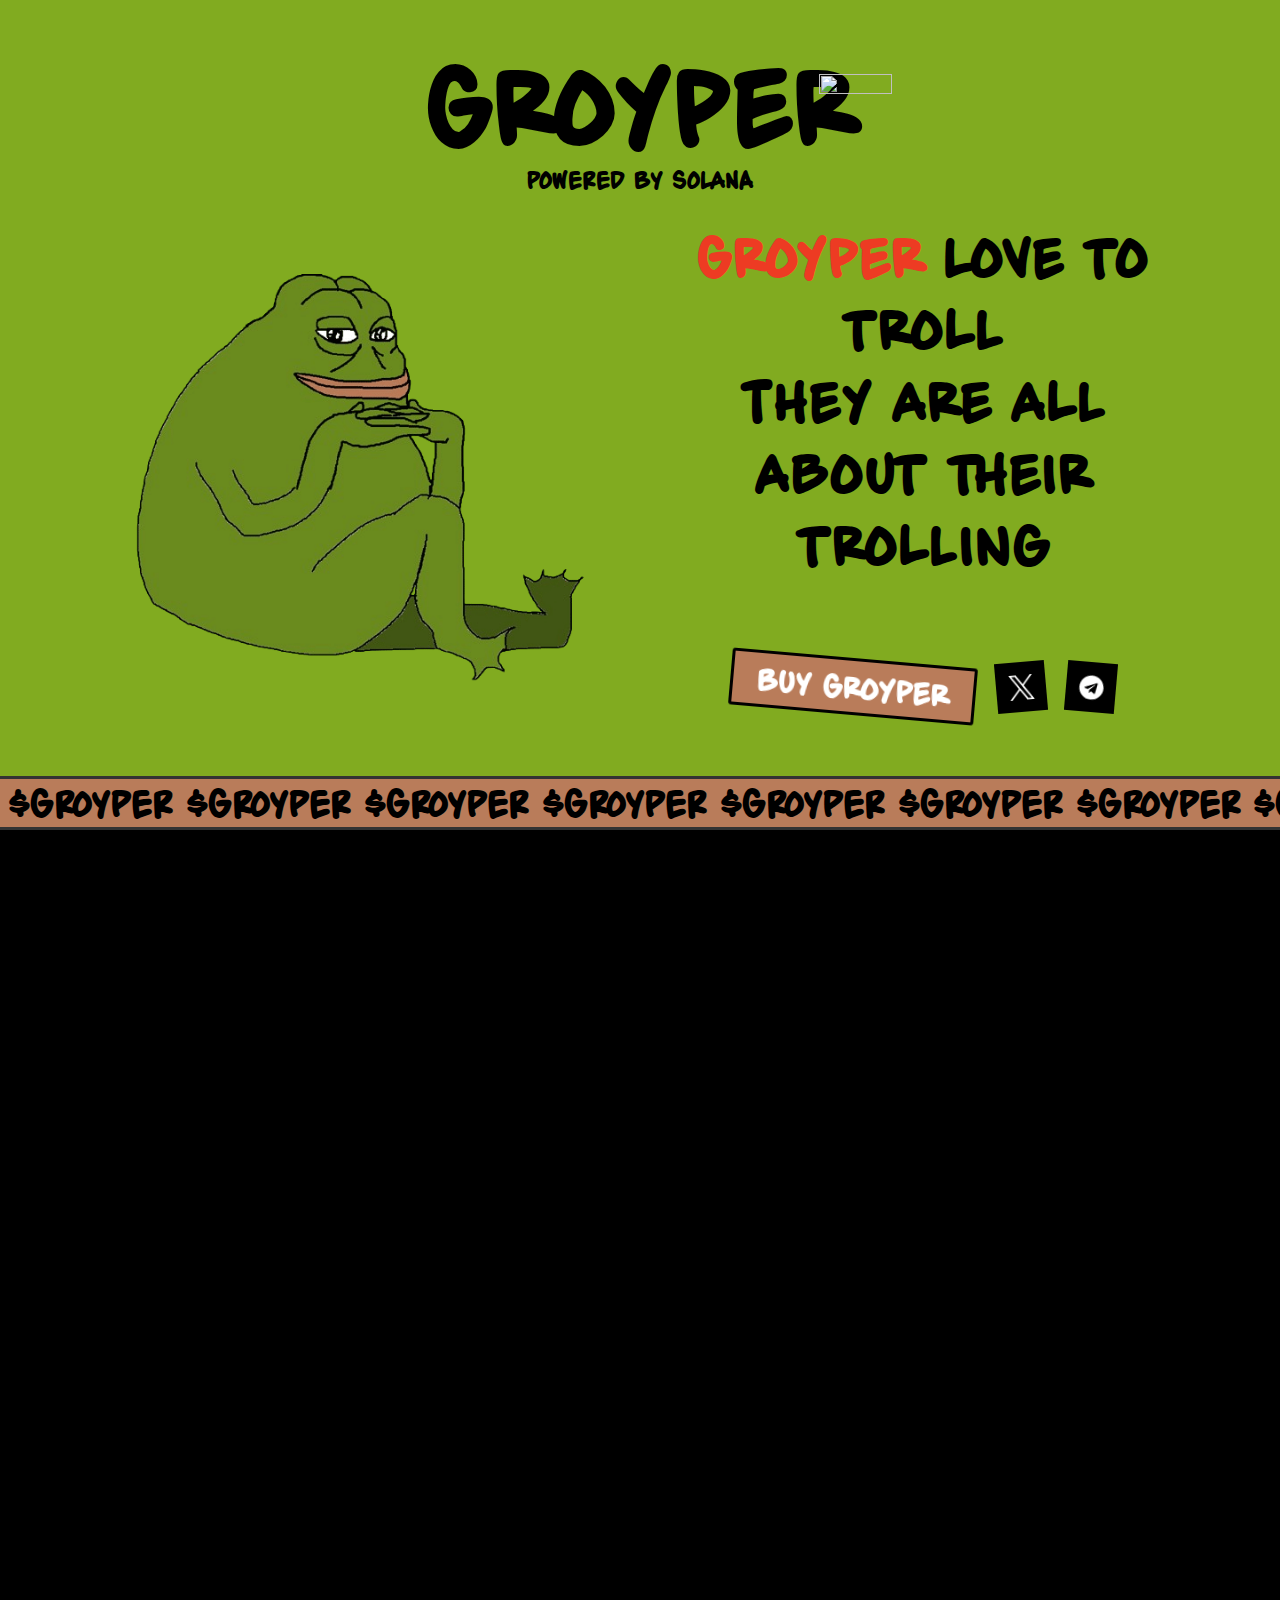
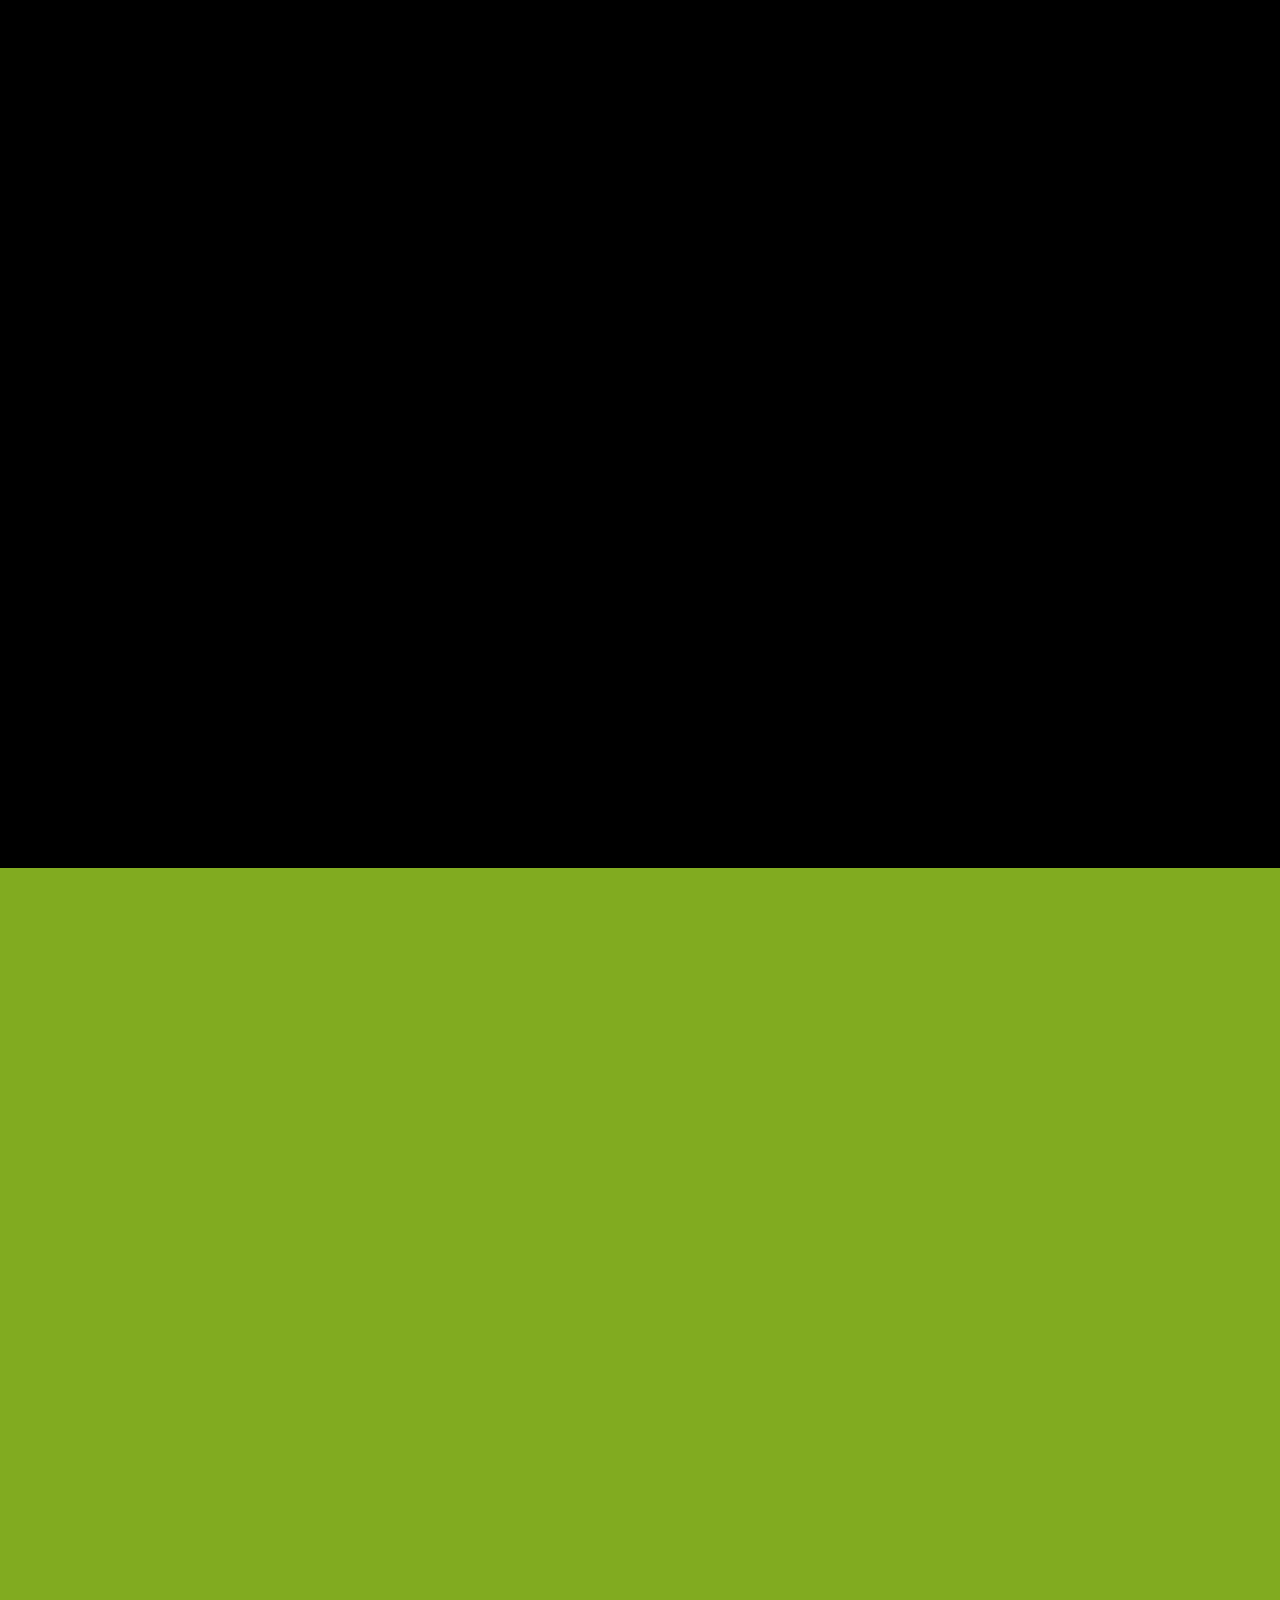
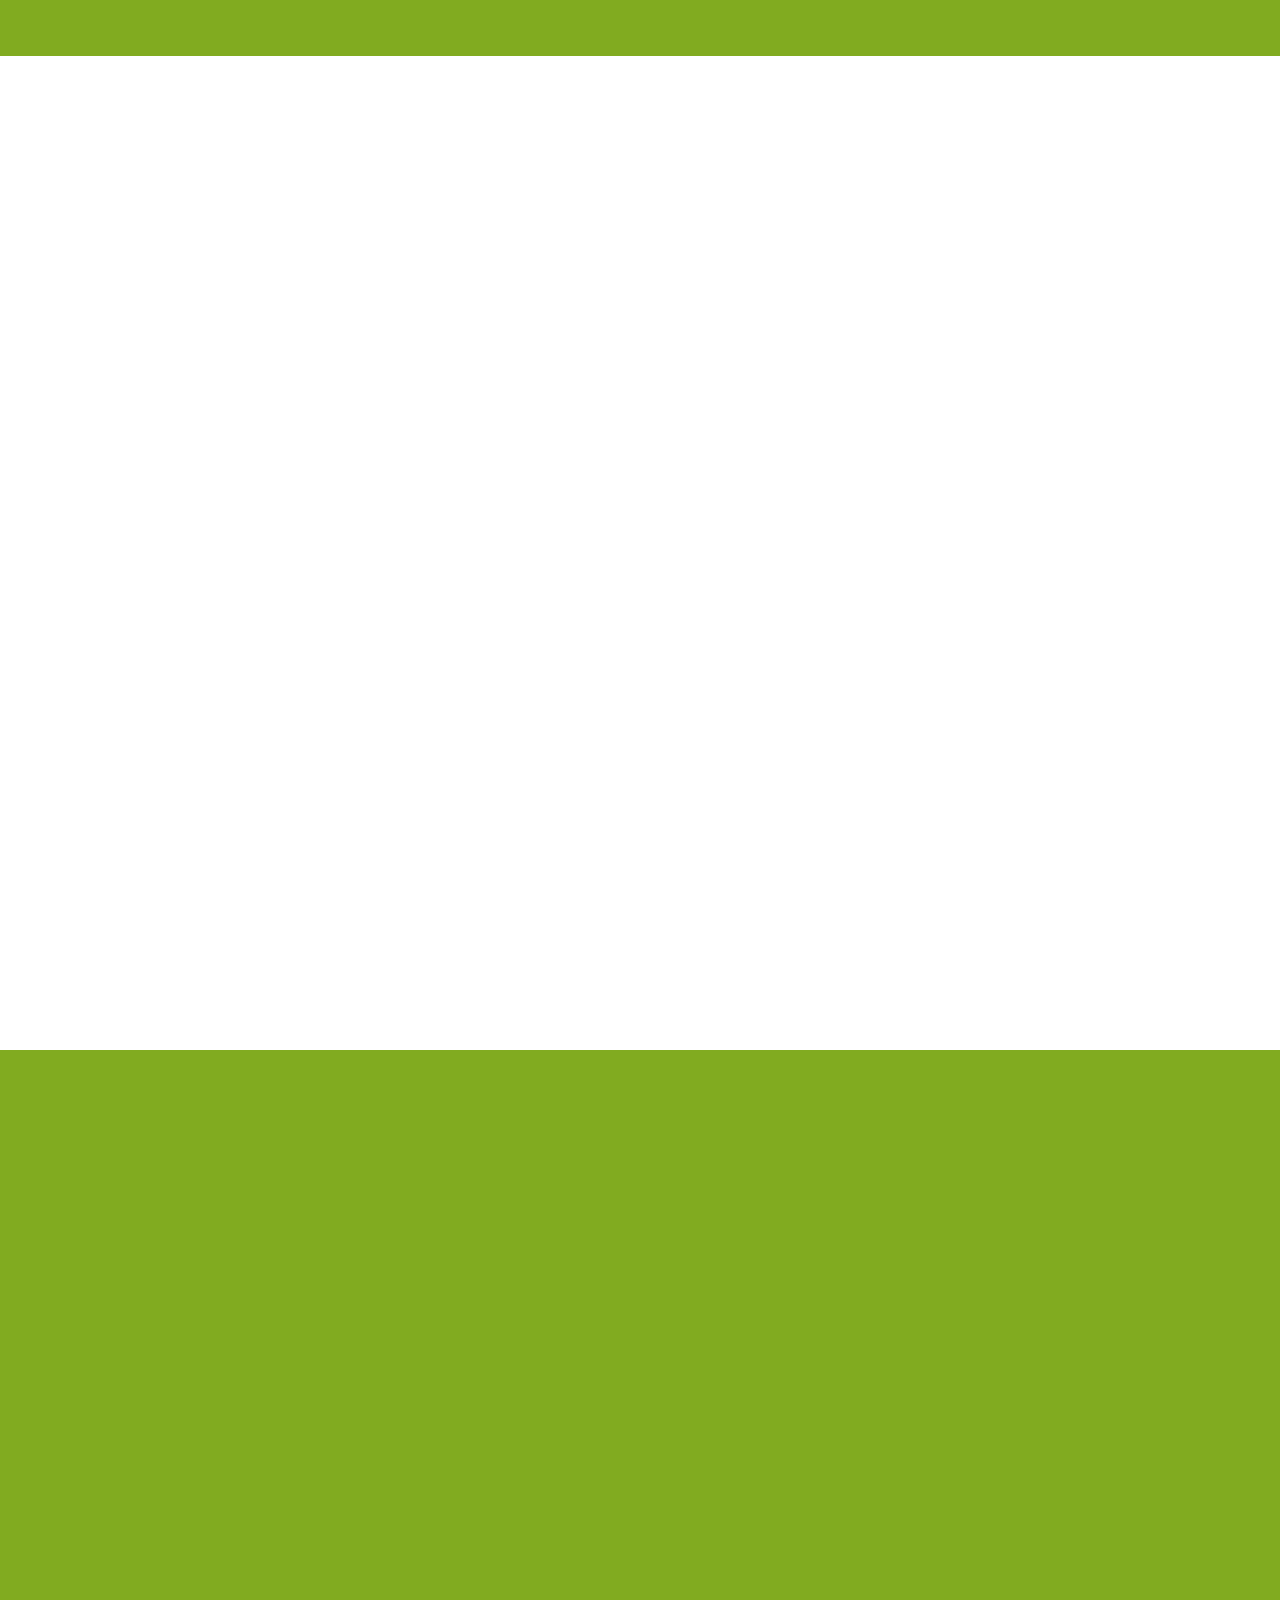
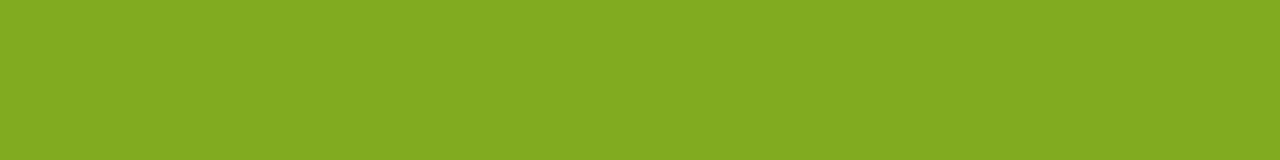
==== index.html @ 7101dd40 "uploads" ====
<!DOCTYPE html>
<html lang="en-US" prefix="og: https://ogp.me/ns#">

<head>
	<meta charset="UTF-8">

	<!-- Search Engine Optimization by Rank Math - https://rankmath.com/ -->
	<title>Groypers</title>
	<meta name="description" content="Groyper love to trollThey are all about their trolling" />
	<meta name="robots" content="index, follow, max-snippet:-1, max-video-preview:-1, max-image-preview:large" />
	<link rel="canonical" href="index.html" />
	<meta property="og:locale" content="en_US" />
	<meta property="og:type" content="website" />
	<meta property="og:title" content="Groypers" />
	<meta property="og:description" content="Groyper love to trollThey are all about their trolling" />
	<meta property="og:url" content="https://groypereth.vip/" />
	<meta property="og:site_name" content="Groypers" />
	<meta property="og:updated_time" content="2024-05-24T16:26:36+00:00" />
	<meta property="og:image" content="https://groypereth.vip/storage/2024/05/76d-removebg-preview.png" />
	<meta property="og:image:secure_url" content="https://groypereth.vip/storage/2024/05/76d-removebg-preview.png" />
	<meta property="og:image:width" content="532" />
	<meta property="og:image:height" content="469" />
	<meta property="og:image:alt" content="Home" />
	<meta property="og:image:type" content="image/png" />
	<meta property="article:published_time" content="2024-05-20T15:59:15+00:00" />
	<meta property="article:modified_time" content="2024-05-24T16:26:36+00:00" />
	<meta name="twitter:card" content="summary_large_image" />
	<meta name="twitter:title" content="Groypers" />
	<meta name="twitter:description" content="Groyper love to trollThey are all about their trolling" />
	<meta name="twitter:image" content="https://groypereth.vip/storage/2024/05/76d-removebg-preview.png" />
	<meta name="twitter:label1" content="Written by" />
	<meta name="twitter:data1" content="camilo" />
	<meta name="twitter:label2" content="Time to read" />
	<meta name="twitter:data2" content="1 minute" />
	<script type="application/ld+json"
		class="rank-math-schema">{"@context":"https://schema.org","@graph":[{"@type":["Person","Organization"],"@id":"https://groypereth.vip/#person","name":"PUMP LABS","logo":{"@type":"ImageObject","@id":"https://groypereth.vip/#logo","url":"https://groypereth.vip/storage/2024/04/Groyper_cartoon.png","contentUrl":"https://groypereth.vip/storage/2024/04/Groyper_cartoon.png","caption":"Groypers","inLanguage":"en-US","width":"180","height":"163"},"image":{"@type":"ImageObject","@id":"https://groypereth.vip/#logo","url":"https://groypereth.vip/storage/2024/04/Groyper_cartoon.png","contentUrl":"https://groypereth.vip/storage/2024/04/Groyper_cartoon.png","caption":"Groypers","inLanguage":"en-US","width":"180","height":"163"}},{"@type":"WebSite","@id":"https://groypereth.vip/#website","url":"https://groypereth.vip","name":"Groypers","alternateName":"Groypers","publisher":{"@id":"https://groypereth.vip/#person"},"inLanguage":"en-US","potentialAction":{"@type":"SearchAction","target":"https://groypereth.vip/?s={search_term_string}","query-input":"required name=search_term_string"}},{"@type":"ImageObject","@id":"https://groypereth.vip/storage/2024/05/4chan-seeklogo.svg","url":"https://groypereth.vip/storage/2024/05/4chan-seeklogo.svg","width":"200","height":"200","inLanguage":"en-US"},{"@type":"WebPage","@id":"https://groypereth.vip/#webpage","url":"https://groypereth.vip/","name":"Groypers","datePublished":"2024-05-20T15:59:15+00:00","dateModified":"2024-05-24T16:26:36+00:00","about":{"@id":"https://groypereth.vip/#person"},"isPartOf":{"@id":"https://groypereth.vip/#website"},"primaryImageOfPage":{"@id":"https://groypereth.vip/storage/2024/05/4chan-seeklogo.svg"},"inLanguage":"en-US"},{"@type":"Person","@id":"https://groypereth.vip/writer/camilo/","name":"camilo","url":"https://groypereth.vip/writer/camilo/","image":{"@type":"ImageObject","@id":"https://secure.gravatar.com/avatar/9d15c71effc33f3a7b6649347bd6d45b?s=96&amp;d=mm&amp;r=g","url":"https://secure.gravatar.com/avatar/9d15c71effc33f3a7b6649347bd6d45b?s=96&amp;d=mm&amp;r=g","caption":"camilo","inLanguage":"en-US"}},{"@type":"Article","headline":"Groypers","datePublished":"2024-05-20T15:59:15+00:00","dateModified":"2024-05-24T16:26:36+00:00","author":{"@id":"https://groypereth.vip/writer/camilo/","name":"camilo"},"publisher":{"@id":"https://groypereth.vip/#person"},"description":"Groyper\u00a0love to trollThey are all about their trolling","name":"Groypers","@id":"https://groypereth.vip/#richSnippet","isPartOf":{"@id":"https://groypereth.vip/#webpage"},"image":{"@id":"https://groypereth.vip/storage/2024/05/4chan-seeklogo.svg"},"inLanguage":"en-US","mainEntityOfPage":{"@id":"https://groypereth.vip/#webpage"}}]}</script>
	<!-- /Rank Math WordPress SEO plugin -->

	<link rel="alternate" type="application/rss+xml" title="Groypers &raquo; Feed" href="feed/index.html" />
	<link rel="alternate" type="application/rss+xml" title="Groypers &raquo; Comments Feed"
		href="comments/feed/index.html" />
	<script>
		window._wpemojiSettings = { "baseUrl": "https:\/\/s.w.org\/images\/core\/emoji\/15.0.3\/72x72\/", "ext": ".png", "svgUrl": "https:\/\/s.w.org\/images\/core\/emoji\/15.0.3\/svg\/", "svgExt": ".svg", "source": { "concatemoji": "https:\/\/groypereth.vip\/lib\/js\/wp-emoji-release.min.js" } };
		/*! This file is auto-generated */
		!function (i, n) { var o, s, e; function c(e) { try { var t = { supportTests: e, timestamp: (new Date).valueOf() }; sessionStorage.setItem(o, JSON.stringify(t)) } catch (e) { } } function p(e, t, n) { e.clearRect(0, 0, e.canvas.width, e.canvas.height), e.fillText(t, 0, 0); var t = new Uint32Array(e.getImageData(0, 0, e.canvas.width, e.canvas.height).data), r = (e.clearRect(0, 0, e.canvas.width, e.canvas.height), e.fillText(n, 0, 0), new Uint32Array(e.getImageData(0, 0, e.canvas.width, e.canvas.height).data)); return t.every(function (e, t) { return e === r[t] }) } function u(e, t, n) { switch (t) { case "flag": return n(e, "\ud83c\udff3\ufe0f\u200d\u26a7\ufe0f", "\ud83c\udff3\ufe0f\u200b\u26a7\ufe0f") ? !1 : !n(e, "\ud83c\uddfa\ud83c\uddf3", "\ud83c\uddfa\u200b\ud83c\uddf3") && !n(e, "\ud83c\udff4\udb40\udc67\udb40\udc62\udb40\udc65\udb40\udc6e\udb40\udc67\udb40\udc7f", "\ud83c\udff4\u200b\udb40\udc67\u200b\udb40\udc62\u200b\udb40\udc65\u200b\udb40\udc6e\u200b\udb40\udc67\u200b\udb40\udc7f"); case "emoji": return !n(e, "\ud83d\udc26\u200d\u2b1b", "\ud83d\udc26\u200b\u2b1b") }return !1 } function f(e, t, n) { var r = "undefined" != typeof WorkerGlobalScope && self instanceof WorkerGlobalScope ? new OffscreenCanvas(300, 150) : i.createElement("canvas"), a = r.getContext("2d", { willReadFrequently: !0 }), o = (a.textBaseline = "top", a.font = "600 32px Arial", {}); return e.forEach(function (e) { o[e] = t(a, e, n) }), o } function t(e) { var t = i.createElement("script"); t.src = e, t.defer = !0, i.head.appendChild(t) } "undefined" != typeof Promise && (o = "wpEmojiSettingsSupports", s = ["flag", "emoji"], n.supports = { everything: !0, everythingExceptFlag: !0 }, e = new Promise(function (e) { i.addEventListener("DOMContentLoaded", e, { once: !0 }) }), new Promise(function (t) { var n = function () { try { var e = JSON.parse(sessionStorage.getItem(o)); if ("object" == typeof e && "number" == typeof e.timestamp && (new Date).valueOf() < e.timestamp + 604800 && "object" == typeof e.supportTests) return e.supportTests } catch (e) { } return null }(); if (!n) { if ("undefined" != typeof Worker && "undefined" != typeof OffscreenCanvas && "undefined" != typeof URL && URL.createObjectURL && "undefined" != typeof Blob) try { var e = "postMessage(" + f.toString() + "(" + [JSON.stringify(s), u.toString(), p.toString()].join(",") + "));", r = new Blob([e], { type: "text/javascript" }), a = new Worker(URL.createObjectURL(r), { name: "wpTestEmojiSupports" }); return void (a.onmessage = function (e) { c(n = e.data), a.terminate(), t(n) }) } catch (e) { } c(n = f(s, u, p)) } t(n) }).then(function (e) { for (var t in e) n.supports[t] = e[t], n.supports.everything = n.supports.everything && n.supports[t], "flag" !== t && (n.supports.everythingExceptFlag = n.supports.everythingExceptFlag && n.supports[t]); n.supports.everythingExceptFlag = n.supports.everythingExceptFlag && !n.supports.flag, n.DOMReady = !1, n.readyCallback = function () { n.DOMReady = !0 } }).then(function () { return e }).then(function () { var e; n.supports.everything || (n.readyCallback(), (e = n.source || {}).concatemoji ? t(e.concatemoji) : e.wpemoji && e.twemoji && (t(e.twemoji), t(e.wpemoji))) })) }((window, document), window._wpemojiSettings);
	</script>
	<style id='wp-emoji-styles-inline-css'>
		img.wp-smiley,
		img.emoji {
			display: inline !important;
			border: none !important;
			box-shadow: none !important;
			height: 1em !important;
			width: 1em !important;
			margin: 0 0.07em !important;
			vertical-align: -0.1em !important;
			background: none !important;
			padding: 0 !important;
		}
	</style>
	<style id='rank-math-toc-block-style-inline-css'>
		.wp-block-rank-math-toc-block nav ol {
			counter-reset: item
		}

		.wp-block-rank-math-toc-block nav ol li {
			display: block
		}

		.wp-block-rank-math-toc-block nav ol li:before {
			content: counters(item, ".") ". ";
			counter-increment: item
		}
	</style>
	<style id='classic-theme-styles-inline-css'>
		/*! This file is auto-generated */
		.wp-block-button__link {
			color: #fff;
			background-color: #32373c;
			border-radius: 9999px;
			box-shadow: none;
			text-decoration: none;
			padding: calc(.667em + 2px) calc(1.333em + 2px);
			font-size: 1.125em
		}

		.wp-block-file__button {
			background: #32373c;
			color: #fff;
			text-decoration: none
		}
	</style>
	<style id='global-styles-inline-css'>
		body {
			--wp--preset--color--black: #000000;
			--wp--preset--color--cyan-bluish-gray: #abb8c3;
			--wp--preset--color--white: #ffffff;
			--wp--preset--color--pale-pink: #f78da7;
			--wp--preset--color--vivid-red: #cf2e2e;
			--wp--preset--color--luminous-vivid-orange: #ff6900;
			--wp--preset--color--luminous-vivid-amber: #fcb900;
			--wp--preset--color--light-green-cyan: #7bdcb5;
			--wp--preset--color--vivid-green-cyan: #00d084;
			--wp--preset--color--pale-cyan-blue: #8ed1fc;
			--wp--preset--color--vivid-cyan-blue: #0693e3;
			--wp--preset--color--vivid-purple: #9b51e0;
			--wp--preset--gradient--vivid-cyan-blue-to-vivid-purple: linear-gradient(135deg, rgba(6, 147, 227, 1) 0%, rgb(155, 81, 224) 100%);
			--wp--preset--gradient--light-green-cyan-to-vivid-green-cyan: linear-gradient(135deg, rgb(122, 220, 180) 0%, rgb(0, 208, 130) 100%);
			--wp--preset--gradient--luminous-vivid-amber-to-luminous-vivid-orange: linear-gradient(135deg, rgba(252, 185, 0, 1) 0%, rgba(255, 105, 0, 1) 100%);
			--wp--preset--gradient--luminous-vivid-orange-to-vivid-red: linear-gradient(135deg, rgba(255, 105, 0, 1) 0%, rgb(207, 46, 46) 100%);
			--wp--preset--gradient--very-light-gray-to-cyan-bluish-gray: linear-gradient(135deg, rgb(238, 238, 238) 0%, rgb(169, 184, 195) 100%);
			--wp--preset--gradient--cool-to-warm-spectrum: linear-gradient(135deg, rgb(74, 234, 220) 0%, rgb(151, 120, 209) 20%, rgb(207, 42, 186) 40%, rgb(238, 44, 130) 60%, rgb(251, 105, 98) 80%, rgb(254, 248, 76) 100%);
			--wp--preset--gradient--blush-light-purple: linear-gradient(135deg, rgb(255, 206, 236) 0%, rgb(152, 150, 240) 100%);
			--wp--preset--gradient--blush-bordeaux: linear-gradient(135deg, rgb(254, 205, 165) 0%, rgb(254, 45, 45) 50%, rgb(107, 0, 62) 100%);
			--wp--preset--gradient--luminous-dusk: linear-gradient(135deg, rgb(255, 203, 112) 0%, rgb(199, 81, 192) 50%, rgb(65, 88, 208) 100%);
			--wp--preset--gradient--pale-ocean: linear-gradient(135deg, rgb(255, 245, 203) 0%, rgb(182, 227, 212) 50%, rgb(51, 167, 181) 100%);
			--wp--preset--gradient--electric-grass: linear-gradient(135deg, rgb(202, 248, 128) 0%, rgb(113, 206, 126) 100%);
			--wp--preset--gradient--midnight: linear-gradient(135deg, rgb(2, 3, 129) 0%, rgb(40, 116, 252) 100%);
			--wp--preset--font-size--small: 13px;
			--wp--preset--font-size--medium: 20px;
			--wp--preset--font-size--large: 36px;
			--wp--preset--font-size--x-large: 42px;
			--wp--preset--spacing--20: 0.44rem;
			--wp--preset--spacing--30: 0.67rem;
			--wp--preset--spacing--40: 1rem;
			--wp--preset--spacing--50: 1.5rem;
			--wp--preset--spacing--60: 2.25rem;
			--wp--preset--spacing--70: 3.38rem;
			--wp--preset--spacing--80: 5.06rem;
			--wp--preset--shadow--natural: 6px 6px 9px rgba(0, 0, 0, 0.2);
			--wp--preset--shadow--deep: 12px 12px 50px rgba(0, 0, 0, 0.4);
			--wp--preset--shadow--sharp: 6px 6px 0px rgba(0, 0, 0, 0.2);
			--wp--preset--shadow--outlined: 6px 6px 0px -3px rgba(255, 255, 255, 1), 6px 6px rgba(0, 0, 0, 1);
			--wp--preset--shadow--crisp: 6px 6px 0px rgba(0, 0, 0, 1);
		}

		:where(.is-layout-flex) {
			gap: 0.5em;
		}

		:where(.is-layout-grid) {
			gap: 0.5em;
		}

		body .is-layout-flex {
			display: flex;
		}

		body .is-layout-flex {
			flex-wrap: wrap;
			align-items: center;
		}

		body .is-layout-flex>* {
			margin: 0;
		}

		body .is-layout-grid {
			display: grid;
		}

		body .is-layout-grid>* {
			margin: 0;
		}

		:where(.wp-block-columns.is-layout-flex) {
			gap: 2em;
		}

		:where(.wp-block-columns.is-layout-grid) {
			gap: 2em;
		}

		:where(.wp-block-post-template.is-layout-flex) {
			gap: 1.25em;
		}

		:where(.wp-block-post-template.is-layout-grid) {
			gap: 1.25em;
		}

		.has-black-color {
			color: var(--wp--preset--color--black) !important;
		}

		.has-cyan-bluish-gray-color {
			color: var(--wp--preset--color--cyan-bluish-gray) !important;
		}

		.has-white-color {
			color: var(--wp--preset--color--white) !important;
		}

		.has-pale-pink-color {
			color: var(--wp--preset--color--pale-pink) !important;
		}

		.has-vivid-red-color {
			color: var(--wp--preset--color--vivid-red) !important;
		}

		.has-luminous-vivid-orange-color {
			color: var(--wp--preset--color--luminous-vivid-orange) !important;
		}

		.has-luminous-vivid-amber-color {
			color: var(--wp--preset--color--luminous-vivid-amber) !important;
		}

		.has-light-green-cyan-color {
			color: var(--wp--preset--color--light-green-cyan) !important;
		}

		.has-vivid-green-cyan-color {
			color: var(--wp--preset--color--vivid-green-cyan) !important;
		}

		.has-pale-cyan-blue-color {
			color: var(--wp--preset--color--pale-cyan-blue) !important;
		}

		.has-vivid-cyan-blue-color {
			color: var(--wp--preset--color--vivid-cyan-blue) !important;
		}

		.has-vivid-purple-color {
			color: var(--wp--preset--color--vivid-purple) !important;
		}

		.has-black-background-color {
			background-color: var(--wp--preset--color--black) !important;
		}

		.has-cyan-bluish-gray-background-color {
			background-color: var(--wp--preset--color--cyan-bluish-gray) !important;
		}

		.has-white-background-color {
			background-color: var(--wp--preset--color--white) !important;
		}

		.has-pale-pink-background-color {
			background-color: var(--wp--preset--color--pale-pink) !important;
		}

		.has-vivid-red-background-color {
			background-color: var(--wp--preset--color--vivid-red) !important;
		}

		.has-luminous-vivid-orange-background-color {
			background-color: var(--wp--preset--color--luminous-vivid-orange) !important;
		}

		.has-luminous-vivid-amber-background-color {
			background-color: var(--wp--preset--color--luminous-vivid-amber) !important;
		}

		.has-light-green-cyan-background-color {
			background-color: var(--wp--preset--color--light-green-cyan) !important;
		}

		.has-vivid-green-cyan-background-color {
			background-color: var(--wp--preset--color--vivid-green-cyan) !important;
		}

		.has-pale-cyan-blue-background-color {
			background-color: var(--wp--preset--color--pale-cyan-blue) !important;
		}

		.has-vivid-cyan-blue-background-color {
			background-color: var(--wp--preset--color--vivid-cyan-blue) !important;
		}

		.has-vivid-purple-background-color {
			background-color: var(--wp--preset--color--vivid-purple) !important;
		}

		.has-black-border-color {
			border-color: var(--wp--preset--color--black) !important;
		}

		.has-cyan-bluish-gray-border-color {
			border-color: var(--wp--preset--color--cyan-bluish-gray) !important;
		}

		.has-white-border-color {
			border-color: var(--wp--preset--color--white) !important;
		}

		.has-pale-pink-border-color {
			border-color: var(--wp--preset--color--pale-pink) !important;
		}

		.has-vivid-red-border-color {
			border-color: var(--wp--preset--color--vivid-red) !important;
		}

		.has-luminous-vivid-orange-border-color {
			border-color: var(--wp--preset--color--luminous-vivid-orange) !important;
		}

		.has-luminous-vivid-amber-border-color {
			border-color: var(--wp--preset--color--luminous-vivid-amber) !important;
		}

		.has-light-green-cyan-border-color {
			border-color: var(--wp--preset--color--light-green-cyan) !important;
		}

		.has-vivid-green-cyan-border-color {
			border-color: var(--wp--preset--color--vivid-green-cyan) !important;
		}

		.has-pale-cyan-blue-border-color {
			border-color: var(--wp--preset--color--pale-cyan-blue) !important;
		}

		.has-vivid-cyan-blue-border-color {
			border-color: var(--wp--preset--color--vivid-cyan-blue) !important;
		}

		.has-vivid-purple-border-color {
			border-color: var(--wp--preset--color--vivid-purple) !important;
		}

		.has-vivid-cyan-blue-to-vivid-purple-gradient-background {
			background: var(--wp--preset--gradient--vivid-cyan-blue-to-vivid-purple) !important;
		}

		.has-light-green-cyan-to-vivid-green-cyan-gradient-background {
			background: var(--wp--preset--gradient--light-green-cyan-to-vivid-green-cyan) !important;
		}

		.has-luminous-vivid-amber-to-luminous-vivid-orange-gradient-background {
			background: var(--wp--preset--gradient--luminous-vivid-amber-to-luminous-vivid-orange) !important;
		}

		.has-luminous-vivid-orange-to-vivid-red-gradient-background {
			background: var(--wp--preset--gradient--luminous-vivid-orange-to-vivid-red) !important;
		}

		.has-very-light-gray-to-cyan-bluish-gray-gradient-background {
			background: var(--wp--preset--gradient--very-light-gray-to-cyan-bluish-gray) !important;
		}

		.has-cool-to-warm-spectrum-gradient-background {
			background: var(--wp--preset--gradient--cool-to-warm-spectrum) !important;
		}

		.has-blush-light-purple-gradient-background {
			background: var(--wp--preset--gradient--blush-light-purple) !important;
		}

		.has-blush-bordeaux-gradient-background {
			background: var(--wp--preset--gradient--blush-bordeaux) !important;
		}

		.has-luminous-dusk-gradient-background {
			background: var(--wp--preset--gradient--luminous-dusk) !important;
		}

		.has-pale-ocean-gradient-background {
			background: var(--wp--preset--gradient--pale-ocean) !important;
		}

		.has-electric-grass-gradient-background {
			background: var(--wp--preset--gradient--electric-grass) !important;
		}

		.has-midnight-gradient-background {
			background: var(--wp--preset--gradient--midnight) !important;
		}

		.has-small-font-size {
			font-size: var(--wp--preset--font-size--small) !important;
		}

		.has-medium-font-size {
			font-size: var(--wp--preset--font-size--medium) !important;
		}

		.has-large-font-size {
			font-size: var(--wp--preset--font-size--large) !important;
		}

		.has-x-large-font-size {
			font-size: var(--wp--preset--font-size--x-large) !important;
		}

		.wp-block-navigation a:where(:not(.wp-element-button)) {
			color: inherit;
		}

		:where(.wp-block-post-template.is-layout-flex) {
			gap: 1.25em;
		}

		:where(.wp-block-post-template.is-layout-grid) {
			gap: 1.25em;
		}

		:where(.wp-block-columns.is-layout-flex) {
			gap: 2em;
		}

		:where(.wp-block-columns.is-layout-grid) {
			gap: 2em;
		}

		.wp-block-pullquote {
			font-size: 1.5em;
			line-height: 1.6;
		}
	</style>
	<link rel='stylesheet' id='hello-elementor-css' href='core/views/7a3fccae50/style.min.css' media='all' />
	<link rel='stylesheet' id='hello-elementor-theme-style-css' href='core/views/7a3fccae50/theme.min.css'
		media='all' />
	<link rel='stylesheet' id='hello-elementor-header-footer-css' href='core/views/7a3fccae50/header-footer.min.css'
		media='all' />
	<link rel='stylesheet' id='elementor-frontend-css' href='core/modules/f65f29574d/assets/css/frontend-lite.min.css'
		media='all' />
	<style id='elementor-frontend-inline-css'>
		@-webkit-keyframes ha_fadeIn {
			0% {
				opacity: 0
			}

			to {
				opacity: 1
			}
		}

		@keyframes ha_fadeIn {
			0% {
				opacity: 0
			}

			to {
				opacity: 1
			}
		}

		@-webkit-keyframes ha_zoomIn {
			0% {
				opacity: 0;
				-webkit-transform: scale3d(.3, .3, .3);
				transform: scale3d(.3, .3, .3)
			}

			50% {
				opacity: 1
			}
		}

		@keyframes ha_zoomIn {
			0% {
				opacity: 0;
				-webkit-transform: scale3d(.3, .3, .3);
				transform: scale3d(.3, .3, .3)
			}

			50% {
				opacity: 1
			}
		}

		@-webkit-keyframes ha_rollIn {
			0% {
				opacity: 0;
				-webkit-transform: translate3d(-100%, 0, 0) rotate3d(0, 0, 1, -120deg);
				transform: translate3d(-100%, 0, 0) rotate3d(0, 0, 1, -120deg)
			}

			to {
				opacity: 1
			}
		}

		@keyframes ha_rollIn {
			0% {
				opacity: 0;
				-webkit-transform: translate3d(-100%, 0, 0) rotate3d(0, 0, 1, -120deg);
				transform: translate3d(-100%, 0, 0) rotate3d(0, 0, 1, -120deg)
			}

			to {
				opacity: 1
			}
		}

		@-webkit-keyframes ha_bounce {

			0%,
			20%,
			53%,
			to {
				-webkit-animation-timing-function: cubic-bezier(.215, .61, .355, 1);
				animation-timing-function: cubic-bezier(.215, .61, .355, 1)
			}

			40%,
			43% {
				-webkit-transform: translate3d(0, -30px, 0) scaleY(1.1);
				transform: translate3d(0, -30px, 0) scaleY(1.1);
				-webkit-animation-timing-function: cubic-bezier(.755, .05, .855, .06);
				animation-timing-function: cubic-bezier(.755, .05, .855, .06)
			}

			70% {
				-webkit-transform: translate3d(0, -15px, 0) scaleY(1.05);
				transform: translate3d(0, -15px, 0) scaleY(1.05);
				-webkit-animation-timing-function: cubic-bezier(.755, .05, .855, .06);
				animation-timing-function: cubic-bezier(.755, .05, .855, .06)
			}

			80% {
				-webkit-transition-timing-function: cubic-bezier(.215, .61, .355, 1);
				transition-timing-function: cubic-bezier(.215, .61, .355, 1);
				-webkit-transform: translate3d(0, 0, 0) scaleY(.95);
				transform: translate3d(0, 0, 0) scaleY(.95)
			}

			90% {
				-webkit-transform: translate3d(0, -4px, 0) scaleY(1.02);
				transform: translate3d(0, -4px, 0) scaleY(1.02)
			}
		}

		@keyframes ha_bounce {

			0%,
			20%,
			53%,
			to {
				-webkit-animation-timing-function: cubic-bezier(.215, .61, .355, 1);
				animation-timing-function: cubic-bezier(.215, .61, .355, 1)
			}

			40%,
			43% {
				-webkit-transform: translate3d(0, -30px, 0) scaleY(1.1);
				transform: translate3d(0, -30px, 0) scaleY(1.1);
				-webkit-animation-timing-function: cubic-bezier(.755, .05, .855, .06);
				animation-timing-function: cubic-bezier(.755, .05, .855, .06)
			}

			70% {
				-webkit-transform: translate3d(0, -15px, 0) scaleY(1.05);
				transform: translate3d(0, -15px, 0) scaleY(1.05);
				-webkit-animation-timing-function: cubic-bezier(.755, .05, .855, .06);
				animation-timing-function: cubic-bezier(.755, .05, .855, .06)
			}

			80% {
				-webkit-transition-timing-function: cubic-bezier(.215, .61, .355, 1);
				transition-timing-function: cubic-bezier(.215, .61, .355, 1);
				-webkit-transform: translate3d(0, 0, 0) scaleY(.95);
				transform: translate3d(0, 0, 0) scaleY(.95)
			}

			90% {
				-webkit-transform: translate3d(0, -4px, 0) scaleY(1.02);
				transform: translate3d(0, -4px, 0) scaleY(1.02)
			}
		}

		@-webkit-keyframes ha_bounceIn {

			0%,
			20%,
			40%,
			60%,
			80%,
			to {
				-webkit-animation-timing-function: cubic-bezier(.215, .61, .355, 1);
				animation-timing-function: cubic-bezier(.215, .61, .355, 1)
			}

			0% {
				opacity: 0;
				-webkit-transform: scale3d(.3, .3, .3);
				transform: scale3d(.3, .3, .3)
			}

			20% {
				-webkit-transform: scale3d(1.1, 1.1, 1.1);
				transform: scale3d(1.1, 1.1, 1.1)
			}

			40% {
				-webkit-transform: scale3d(.9, .9, .9);
				transform: scale3d(.9, .9, .9)
			}

			60% {
				opacity: 1;
				-webkit-transform: scale3d(1.03, 1.03, 1.03);
				transform: scale3d(1.03, 1.03, 1.03)
			}

			80% {
				-webkit-transform: scale3d(.97, .97, .97);
				transform: scale3d(.97, .97, .97)
			}

			to {
				opacity: 1
			}
		}

		@keyframes ha_bounceIn {

			0%,
			20%,
			40%,
			60%,
			80%,
			to {
				-webkit-animation-timing-function: cubic-bezier(.215, .61, .355, 1);
				animation-timing-function: cubic-bezier(.215, .61, .355, 1)
			}

			0% {
				opacity: 0;
				-webkit-transform: scale3d(.3, .3, .3);
				transform: scale3d(.3, .3, .3)
			}

			20% {
				-webkit-transform: scale3d(1.1, 1.1, 1.1);
				transform: scale3d(1.1, 1.1, 1.1)
			}

			40% {
				-webkit-transform: scale3d(.9, .9, .9);
				transform: scale3d(.9, .9, .9)
			}

			60% {
				opacity: 1;
				-webkit-transform: scale3d(1.03, 1.03, 1.03);
				transform: scale3d(1.03, 1.03, 1.03)
			}

			80% {
				-webkit-transform: scale3d(.97, .97, .97);
				transform: scale3d(.97, .97, .97)
			}

			to {
				opacity: 1
			}
		}

		@-webkit-keyframes ha_flipInX {
			0% {
				opacity: 0;
				-webkit-transform: perspective(400px) rotate3d(1, 0, 0, 90deg);
				transform: perspective(400px) rotate3d(1, 0, 0, 90deg);
				-webkit-animation-timing-function: ease-in;
				animation-timing-function: ease-in
			}

			40% {
				-webkit-transform: perspective(400px) rotate3d(1, 0, 0, -20deg);
				transform: perspective(400px) rotate3d(1, 0, 0, -20deg);
				-webkit-animation-timing-function: ease-in;
				animation-timing-function: ease-in
			}

			60% {
				opacity: 1;
				-webkit-transform: perspective(400px) rotate3d(1, 0, 0, 10deg);
				transform: perspective(400px) rotate3d(1, 0, 0, 10deg)
			}

			80% {
				-webkit-transform: perspective(400px) rotate3d(1, 0, 0, -5deg);
				transform: perspective(400px) rotate3d(1, 0, 0, -5deg)
			}
		}

		@keyframes ha_flipInX {
			0% {
				opacity: 0;
				-webkit-transform: perspective(400px) rotate3d(1, 0, 0, 90deg);
				transform: perspective(400px) rotate3d(1, 0, 0, 90deg);
				-webkit-animation-timing-function: ease-in;
				animation-timing-function: ease-in
			}

			40% {
				-webkit-transform: perspective(400px) rotate3d(1, 0, 0, -20deg);
				transform: perspective(400px) rotate3d(1, 0, 0, -20deg);
				-webkit-animation-timing-function: ease-in;
				animation-timing-function: ease-in
			}

			60% {
				opacity: 1;
				-webkit-transform: perspective(400px) rotate3d(1, 0, 0, 10deg);
				transform: perspective(400px) rotate3d(1, 0, 0, 10deg)
			}

			80% {
				-webkit-transform: perspective(400px) rotate3d(1, 0, 0, -5deg);
				transform: perspective(400px) rotate3d(1, 0, 0, -5deg)
			}
		}

		@-webkit-keyframes ha_flipInY {
			0% {
				opacity: 0;
				-webkit-transform: perspective(400px) rotate3d(0, 1, 0, 90deg);
				transform: perspective(400px) rotate3d(0, 1, 0, 90deg);
				-webkit-animation-timing-function: ease-in;
				animation-timing-function: ease-in
			}

			40% {
				-webkit-transform: perspective(400px) rotate3d(0, 1, 0, -20deg);
				transform: perspective(400px) rotate3d(0, 1, 0, -20deg);
				-webkit-animation-timing-function: ease-in;
				animation-timing-function: ease-in
			}

			60% {
				opacity: 1;
				-webkit-transform: perspective(400px) rotate3d(0, 1, 0, 10deg);
				transform: perspective(400px) rotate3d(0, 1, 0, 10deg)
			}

			80% {
				-webkit-transform: perspective(400px) rotate3d(0, 1, 0, -5deg);
				transform: perspective(400px) rotate3d(0, 1, 0, -5deg)
			}
		}

		@keyframes ha_flipInY {
			0% {
				opacity: 0;
				-webkit-transform: perspective(400px) rotate3d(0, 1, 0, 90deg);
				transform: perspective(400px) rotate3d(0, 1, 0, 90deg);
				-webkit-animation-timing-function: ease-in;
				animation-timing-function: ease-in
			}

			40% {
				-webkit-transform: perspective(400px) rotate3d(0, 1, 0, -20deg);
				transform: perspective(400px) rotate3d(0, 1, 0, -20deg);
				-webkit-animation-timing-function: ease-in;
				animation-timing-function: ease-in
			}

			60% {
				opacity: 1;
				-webkit-transform: perspective(400px) rotate3d(0, 1, 0, 10deg);
				transform: perspective(400px) rotate3d(0, 1, 0, 10deg)
			}

			80% {
				-webkit-transform: perspective(400px) rotate3d(0, 1, 0, -5deg);
				transform: perspective(400px) rotate3d(0, 1, 0, -5deg)
			}
		}

		@-webkit-keyframes ha_swing {
			20% {
				-webkit-transform: rotate3d(0, 0, 1, 15deg);
				transform: rotate3d(0, 0, 1, 15deg)
			}

			40% {
				-webkit-transform: rotate3d(0, 0, 1, -10deg);
				transform: rotate3d(0, 0, 1, -10deg)
			}

			60% {
				-webkit-transform: rotate3d(0, 0, 1, 5deg);
				transform: rotate3d(0, 0, 1, 5deg)
			}

			80% {
				-webkit-transform: rotate3d(0, 0, 1, -5deg);
				transform: rotate3d(0, 0, 1, -5deg)
			}
		}

		@keyframes ha_swing {
			20% {
				-webkit-transform: rotate3d(0, 0, 1, 15deg);
				transform: rotate3d(0, 0, 1, 15deg)
			}

			40% {
				-webkit-transform: rotate3d(0, 0, 1, -10deg);
				transform: rotate3d(0, 0, 1, -10deg)
			}

			60% {
				-webkit-transform: rotate3d(0, 0, 1, 5deg);
				transform: rotate3d(0, 0, 1, 5deg)
			}

			80% {
				-webkit-transform: rotate3d(0, 0, 1, -5deg);
				transform: rotate3d(0, 0, 1, -5deg)
			}
		}

		@-webkit-keyframes ha_slideInDown {
			0% {
				visibility: visible;
				-webkit-transform: translate3d(0, -100%, 0);
				transform: translate3d(0, -100%, 0)
			}
		}

		@keyframes ha_slideInDown {
			0% {
				visibility: visible;
				-webkit-transform: translate3d(0, -100%, 0);
				transform: translate3d(0, -100%, 0)
			}
		}

		@-webkit-keyframes ha_slideInUp {
			0% {
				visibility: visible;
				-webkit-transform: translate3d(0, 100%, 0);
				transform: translate3d(0, 100%, 0)
			}
		}

		@keyframes ha_slideInUp {
			0% {
				visibility: visible;
				-webkit-transform: translate3d(0, 100%, 0);
				transform: translate3d(0, 100%, 0)
			}
		}

		@-webkit-keyframes ha_slideInLeft {
			0% {
				visibility: visible;
				-webkit-transform: translate3d(-100%, 0, 0);
				transform: translate3d(-100%, 0, 0)
			}
		}

		@keyframes ha_slideInLeft {
			0% {
				visibility: visible;
				-webkit-transform: translate3d(-100%, 0, 0);
				transform: translate3d(-100%, 0, 0)
			}
		}

		@-webkit-keyframes ha_slideInRight {
			0% {
				visibility: visible;
				-webkit-transform: translate3d(100%, 0, 0);
				transform: translate3d(100%, 0, 0)
			}
		}

		@keyframes ha_slideInRight {
			0% {
				visibility: visible;
				-webkit-transform: translate3d(100%, 0, 0);
				transform: translate3d(100%, 0, 0)
			}
		}

		.ha_fadeIn {
			-webkit-animation-name: ha_fadeIn;
			animation-name: ha_fadeIn
		}

		.ha_zoomIn {
			-webkit-animation-name: ha_zoomIn;
			animation-name: ha_zoomIn
		}

		.ha_rollIn {
			-webkit-animation-name: ha_rollIn;
			animation-name: ha_rollIn
		}

		.ha_bounce {
			-webkit-transform-origin: center bottom;
			-ms-transform-origin: center bottom;
			transform-origin: center bottom;
			-webkit-animation-name: ha_bounce;
			animation-name: ha_bounce
		}

		.ha_bounceIn {
			-webkit-animation-name: ha_bounceIn;
			animation-name: ha_bounceIn;
			-webkit-animation-duration: .75s;
			-webkit-animation-duration: calc(var(--animate-duration)*.75);
			animation-duration: .75s;
			animation-duration: calc(var(--animate-duration)*.75)
		}

		.ha_flipInX,
		.ha_flipInY {
			-webkit-animation-name: ha_flipInX;
			animation-name: ha_flipInX;
			-webkit-backface-visibility: visible !important;
			backface-visibility: visible !important
		}

		.ha_flipInY {
			-webkit-animation-name: ha_flipInY;
			animation-name: ha_flipInY
		}

		.ha_swing {
			-webkit-transform-origin: top center;
			-ms-transform-origin: top center;
			transform-origin: top center;
			-webkit-animation-name: ha_swing;
			animation-name: ha_swing
		}

		.ha_slideInDown {
			-webkit-animation-name: ha_slideInDown;
			animation-name: ha_slideInDown
		}

		.ha_slideInUp {
			-webkit-animation-name: ha_slideInUp;
			animation-name: ha_slideInUp
		}

		.ha_slideInLeft {
			-webkit-animation-name: ha_slideInLeft;
			animation-name: ha_slideInLeft
		}

		.ha_slideInRight {
			-webkit-animation-name: ha_slideInRight;
			animation-name: ha_slideInRight
		}

		.ha-css-transform-yes {
			-webkit-transition-duration: var(--ha-tfx-transition-duration, .2s);
			transition-duration: var(--ha-tfx-transition-duration, .2s);
			-webkit-transition-property: -webkit-transform;
			transition-property: transform;
			transition-property: transform, -webkit-transform;
			-webkit-transform: translate(var(--ha-tfx-translate-x, 0), var(--ha-tfx-translate-y, 0)) scale(var(--ha-tfx-scale-x, 1), var(--ha-tfx-scale-y, 1)) skew(var(--ha-tfx-skew-x, 0), var(--ha-tfx-skew-y, 0)) rotateX(var(--ha-tfx-rotate-x, 0)) rotateY(var(--ha-tfx-rotate-y, 0)) rotateZ(var(--ha-tfx-rotate-z, 0));
			transform: translate(var(--ha-tfx-translate-x, 0), var(--ha-tfx-translate-y, 0)) scale(var(--ha-tfx-scale-x, 1), var(--ha-tfx-scale-y, 1)) skew(var(--ha-tfx-skew-x, 0), var(--ha-tfx-skew-y, 0)) rotateX(var(--ha-tfx-rotate-x, 0)) rotateY(var(--ha-tfx-rotate-y, 0)) rotateZ(var(--ha-tfx-rotate-z, 0))
		}

		.ha-css-transform-yes:hover {
			-webkit-transform: translate(var(--ha-tfx-translate-x-hover, var(--ha-tfx-translate-x, 0)), var(--ha-tfx-translate-y-hover, var(--ha-tfx-translate-y, 0))) scale(var(--ha-tfx-scale-x-hover, var(--ha-tfx-scale-x, 1)), var(--ha-tfx-scale-y-hover, var(--ha-tfx-scale-y, 1))) skew(var(--ha-tfx-skew-x-hover, var(--ha-tfx-skew-x, 0)), var(--ha-tfx-skew-y-hover, var(--ha-tfx-skew-y, 0))) rotateX(var(--ha-tfx-rotate-x-hover, var(--ha-tfx-rotate-x, 0))) rotateY(var(--ha-tfx-rotate-y-hover, var(--ha-tfx-rotate-y, 0))) rotateZ(var(--ha-tfx-rotate-z-hover, var(--ha-tfx-rotate-z, 0)));
			transform: translate(var(--ha-tfx-translate-x-hover, var(--ha-tfx-translate-x, 0)), var(--ha-tfx-translate-y-hover, var(--ha-tfx-translate-y, 0))) scale(var(--ha-tfx-scale-x-hover, var(--ha-tfx-scale-x, 1)), var(--ha-tfx-scale-y-hover, var(--ha-tfx-scale-y, 1))) skew(var(--ha-tfx-skew-x-hover, var(--ha-tfx-skew-x, 0)), var(--ha-tfx-skew-y-hover, var(--ha-tfx-skew-y, 0))) rotateX(var(--ha-tfx-rotate-x-hover, var(--ha-tfx-rotate-x, 0))) rotateY(var(--ha-tfx-rotate-y-hover, var(--ha-tfx-rotate-y, 0))) rotateZ(var(--ha-tfx-rotate-z-hover, var(--ha-tfx-rotate-z, 0)))
		}

		.happy-addon>.elementor-widget-container {
			word-wrap: break-word;
			overflow-wrap: break-word
		}

		.happy-addon>.elementor-widget-container,
		.happy-addon>.elementor-widget-container * {
			-webkit-box-sizing: border-box;
			box-sizing: border-box
		}

		.happy-addon p:empty {
			display: none
		}

		.happy-addon .elementor-inline-editing {
			min-height: auto !important
		}

		.happy-addon-pro img {
			max-width: 100%;
			height: auto;
			-o-object-fit: cover;
			object-fit: cover
		}

		.ha-screen-reader-text {
			position: absolute;
			overflow: hidden;
			clip: rect(1px, 1px, 1px, 1px);
			margin: -1px;
			padding: 0;
			width: 1px;
			height: 1px;
			border: 0;
			word-wrap: normal !important;
			-webkit-clip-path: inset(50%);
			clip-path: inset(50%)
		}

		.ha-has-bg-overlay>.elementor-widget-container {
			position: relative;
			z-index: 1
		}

		.ha-has-bg-overlay>.elementor-widget-container:before {
			position: absolute;
			top: 0;
			left: 0;
			z-index: -1;
			width: 100%;
			height: 100%;
			content: ""
		}

		.ha-popup--is-enabled .ha-js-popup,
		.ha-popup--is-enabled .ha-js-popup img {
			cursor: -webkit-zoom-in !important;
			cursor: zoom-in !important
		}

		.mfp-wrap .mfp-arrow,
		.mfp-wrap .mfp-close {
			background-color: transparent
		}

		.mfp-wrap .mfp-arrow:focus,
		.mfp-wrap .mfp-close:focus {
			outline-width: thin
		}

		.ha-advanced-tooltip-enable {
			position: relative;
			cursor: pointer;
			--ha-tooltip-arrow-color: black;
			--ha-tooltip-arrow-distance: 0
		}

		.ha-advanced-tooltip-enable .ha-advanced-tooltip-content {
			position: absolute;
			z-index: 999;
			display: none;
			padding: 5px 0;
			width: 120px;
			height: auto;
			border-radius: 6px;
			background-color: #000;
			color: #fff;
			text-align: center;
			opacity: 0
		}

		.ha-advanced-tooltip-enable .ha-advanced-tooltip-content::after {
			position: absolute;
			border-width: 5px;
			border-style: solid;
			content: ""
		}

		.ha-advanced-tooltip-enable .ha-advanced-tooltip-content.no-arrow::after {
			visibility: hidden
		}

		.ha-advanced-tooltip-enable .ha-advanced-tooltip-content.show {
			display: inline-block;
			opacity: 1
		}

		.ha-advanced-tooltip-enable.ha-advanced-tooltip-top .ha-advanced-tooltip-content,
		body[data-elementor-device-mode=tablet] .ha-advanced-tooltip-enable.ha-advanced-tooltip-tablet-top .ha-advanced-tooltip-content {
			top: unset;
			right: 0;
			bottom: calc(101% + var(--ha-tooltip-arrow-distance));
			left: 0;
			margin: 0 auto
		}

		.ha-advanced-tooltip-enable.ha-advanced-tooltip-top .ha-advanced-tooltip-content::after,
		body[data-elementor-device-mode=tablet] .ha-advanced-tooltip-enable.ha-advanced-tooltip-tablet-top .ha-advanced-tooltip-content::after {
			top: 100%;
			right: unset;
			bottom: unset;
			left: 50%;
			border-color: var(--ha-tooltip-arrow-color) transparent transparent transparent;
			-webkit-transform: translateX(-50%);
			-ms-transform: translateX(-50%);
			transform: translateX(-50%)
		}

		.ha-advanced-tooltip-enable.ha-advanced-tooltip-bottom .ha-advanced-tooltip-content,
		body[data-elementor-device-mode=tablet] .ha-advanced-tooltip-enable.ha-advanced-tooltip-tablet-bottom .ha-advanced-tooltip-content {
			top: calc(101% + var(--ha-tooltip-arrow-distance));
			right: 0;
			bottom: unset;
			left: 0;
			margin: 0 auto
		}

		.ha-advanced-tooltip-enable.ha-advanced-tooltip-bottom .ha-advanced-tooltip-content::after,
		body[data-elementor-device-mode=tablet] .ha-advanced-tooltip-enable.ha-advanced-tooltip-tablet-bottom .ha-advanced-tooltip-content::after {
			top: unset;
			right: unset;
			bottom: 100%;
			left: 50%;
			border-color: transparent transparent var(--ha-tooltip-arrow-color) transparent;
			-webkit-transform: translateX(-50%);
			-ms-transform: translateX(-50%);
			transform: translateX(-50%)
		}

		.ha-advanced-tooltip-enable.ha-advanced-tooltip-left .ha-advanced-tooltip-content,
		body[data-elementor-device-mode=tablet] .ha-advanced-tooltip-enable.ha-advanced-tooltip-tablet-left .ha-advanced-tooltip-content {
			top: 50%;
			right: calc(101% + var(--ha-tooltip-arrow-distance));
			bottom: unset;
			left: unset;
			-webkit-transform: translateY(-50%);
			-ms-transform: translateY(-50%);
			transform: translateY(-50%)
		}

		.ha-advanced-tooltip-enable.ha-advanced-tooltip-left .ha-advanced-tooltip-content::after,
		body[data-elementor-device-mode=tablet] .ha-advanced-tooltip-enable.ha-advanced-tooltip-tablet-left .ha-advanced-tooltip-content::after {
			top: 50%;
			right: unset;
			bottom: unset;
			left: 100%;
			border-color: transparent transparent transparent var(--ha-tooltip-arrow-color);
			-webkit-transform: translateY(-50%);
			-ms-transform: translateY(-50%);
			transform: translateY(-50%)
		}

		.ha-advanced-tooltip-enable.ha-advanced-tooltip-right .ha-advanced-tooltip-content,
		body[data-elementor-device-mode=tablet] .ha-advanced-tooltip-enable.ha-advanced-tooltip-tablet-right .ha-advanced-tooltip-content {
			top: 50%;
			right: unset;
			bottom: unset;
			left: calc(101% + var(--ha-tooltip-arrow-distance));
			-webkit-transform: translateY(-50%);
			-ms-transform: translateY(-50%);
			transform: translateY(-50%)
		}

		.ha-advanced-tooltip-enable.ha-advanced-tooltip-right .ha-advanced-tooltip-content::after,
		body[data-elementor-device-mode=tablet] .ha-advanced-tooltip-enable.ha-advanced-tooltip-tablet-right .ha-advanced-tooltip-content::after {
			top: 50%;
			right: 100%;
			bottom: unset;
			left: unset;
			border-color: transparent var(--ha-tooltip-arrow-color) transparent transparent;
			-webkit-transform: translateY(-50%);
			-ms-transform: translateY(-50%);
			transform: translateY(-50%)
		}

		body[data-elementor-device-mode=mobile] .ha-advanced-tooltip-enable.ha-advanced-tooltip-mobile-top .ha-advanced-tooltip-content {
			top: unset;
			right: 0;
			bottom: calc(101% + var(--ha-tooltip-arrow-distance));
			left: 0;
			margin: 0 auto
		}

		body[data-elementor-device-mode=mobile] .ha-advanced-tooltip-enable.ha-advanced-tooltip-mobile-top .ha-advanced-tooltip-content::after {
			top: 100%;
			right: unset;
			bottom: unset;
			left: 50%;
			border-color: var(--ha-tooltip-arrow-color) transparent transparent transparent;
			-webkit-transform: translateX(-50%);
			-ms-transform: translateX(-50%);
			transform: translateX(-50%)
		}

		body[data-elementor-device-mode=mobile] .ha-advanced-tooltip-enable.ha-advanced-tooltip-mobile-bottom .ha-advanced-tooltip-content {
			top: calc(101% + var(--ha-tooltip-arrow-distance));
			right: 0;
			bottom: unset;
			left: 0;
			margin: 0 auto
		}

		body[data-elementor-device-mode=mobile] .ha-advanced-tooltip-enable.ha-advanced-tooltip-mobile-bottom .ha-advanced-tooltip-content::after {
			top: unset;
			right: unset;
			bottom: 100%;
			left: 50%;
			border-color: transparent transparent var(--ha-tooltip-arrow-color) transparent;
			-webkit-transform: translateX(-50%);
			-ms-transform: translateX(-50%);
			transform: translateX(-50%)
		}

		body[data-elementor-device-mode=mobile] .ha-advanced-tooltip-enable.ha-advanced-tooltip-mobile-left .ha-advanced-tooltip-content {
			top: 50%;
			right: calc(101% + var(--ha-tooltip-arrow-distance));
			bottom: unset;
			left: unset;
			-webkit-transform: translateY(-50%);
			-ms-transform: translateY(-50%);
			transform: translateY(-50%)
		}

		body[data-elementor-device-mode=mobile] .ha-advanced-tooltip-enable.ha-advanced-tooltip-mobile-left .ha-advanced-tooltip-content::after {
			top: 50%;
			right: unset;
			bottom: unset;
			left: 100%;
			border-color: transparent transparent transparent var(--ha-tooltip-arrow-color);
			-webkit-transform: translateY(-50%);
			-ms-transform: translateY(-50%);
			transform: translateY(-50%)
		}

		body[data-elementor-device-mode=mobile] .ha-advanced-tooltip-enable.ha-advanced-tooltip-mobile-right .ha-advanced-tooltip-content {
			top: 50%;
			right: unset;
			bottom: unset;
			left: calc(101% + var(--ha-tooltip-arrow-distance));
			-webkit-transform: translateY(-50%);
			-ms-transform: translateY(-50%);
			transform: translateY(-50%)
		}

		body[data-elementor-device-mode=mobile] .ha-advanced-tooltip-enable.ha-advanced-tooltip-mobile-right .ha-advanced-tooltip-content::after {
			top: 50%;
			right: 100%;
			bottom: unset;
			left: unset;
			border-color: transparent var(--ha-tooltip-arrow-color) transparent transparent;
			-webkit-transform: translateY(-50%);
			-ms-transform: translateY(-50%);
			transform: translateY(-50%)
		}

		body.elementor-editor-active .happy-addon.ha-gravityforms .gform_wrapper {
			display: block !important
		}

		.ha-scroll-to-top-wrap.ha-scroll-to-top-hide {
			display: none
		}

		.ha-scroll-to-top-wrap.edit-mode,
		.ha-scroll-to-top-wrap.single-page-off {
			display: none !important
		}

		.ha-scroll-to-top-button {
			position: fixed;
			right: 15px;
			bottom: 15px;
			z-index: 9999;
			display: -webkit-box;
			display: -webkit-flex;
			display: -ms-flexbox;
			display: flex;
			-webkit-box-align: center;
			-webkit-align-items: center;
			align-items: center;
			-ms-flex-align: center;
			-webkit-box-pack: center;
			-ms-flex-pack: center;
			-webkit-justify-content: center;
			justify-content: center;
			width: 50px;
			height: 50px;
			border-radius: 50px;
			background-color: #5636d1;
			color: #fff;
			text-align: center;
			opacity: 1;
			cursor: pointer;
			-webkit-transition: all .3s;
			transition: all .3s
		}

		.ha-scroll-to-top-button i {
			color: #fff;
			font-size: 16px
		}

		.ha-scroll-to-top-button:hover {
			background-color: #e2498a
		}

		.ha-particle-wrapper {
			position: absolute;
			top: 0;
			left: 0;
			width: 100%;
			height: 100%
		}

		.ha-floating-element {
			position: fixed;
			z-index: 999
		}

		.ha-floating-element-align-top-left .ha-floating-element {
			top: 0;
			left: 0
		}

		.ha-floating-element-align-top-right .ha-floating-element {
			top: 0;
			right: 0
		}

		.ha-floating-element-align-top-center .ha-floating-element {
			top: 0;
			left: 50%;
			-webkit-transform: translateX(-50%);
			-ms-transform: translateX(-50%);
			transform: translateX(-50%)
		}

		.ha-floating-element-align-middle-left .ha-floating-element {
			top: 50%;
			left: 0;
			-webkit-transform: translateY(-50%);
			-ms-transform: translateY(-50%);
			transform: translateY(-50%)
		}

		.ha-floating-element-align-middle-right .ha-floating-element {
			top: 50%;
			right: 0;
			-webkit-transform: translateY(-50%);
			-ms-transform: translateY(-50%);
			transform: translateY(-50%)
		}

		.ha-floating-element-align-bottom-left .ha-floating-element {
			bottom: 0;
			left: 0
		}

		.ha-floating-element-align-bottom-right .ha-floating-element {
			right: 0;
			bottom: 0
		}

		.ha-floating-element-align-bottom-center .ha-floating-element {
			bottom: 0;
			left: 50%;
			-webkit-transform: translateX(-50%);
			-ms-transform: translateX(-50%);
			transform: translateX(-50%)
		}

		.ha-editor-placeholder {
			padding: 20px;
			border: 5px double #f1f1f1;
			background: #f8f8f8;
			text-align: center;
			opacity: .5
		}

		.ha-editor-placeholder-title {
			margin-top: 0;
			margin-bottom: 8px;
			font-weight: 700;
			font-size: 16px
		}

		.ha-editor-placeholder-content {
			margin: 0;
			font-size: 12px
		}

		.ha-p-relative {
			position: relative
		}

		.ha-p-absolute {
			position: absolute
		}

		.ha-p-fixed {
			position: fixed
		}

		.ha-w-1 {
			width: 1%
		}

		.ha-h-1 {
			height: 1%
		}

		.ha-w-2 {
			width: 2%
		}

		.ha-h-2 {
			height: 2%
		}

		.ha-w-3 {
			width: 3%
		}

		.ha-h-3 {
			height: 3%
		}

		.ha-w-4 {
			width: 4%
		}

		.ha-h-4 {
			height: 4%
		}

		.ha-w-5 {
			width: 5%
		}

		.ha-h-5 {
			height: 5%
		}

		.ha-w-6 {
			width: 6%
		}

		.ha-h-6 {
			height: 6%
		}

		.ha-w-7 {
			width: 7%
		}

		.ha-h-7 {
			height: 7%
		}

		.ha-w-8 {
			width: 8%
		}

		.ha-h-8 {
			height: 8%
		}

		.ha-w-9 {
			width: 9%
		}

		.ha-h-9 {
			height: 9%
		}

		.ha-w-10 {
			width: 10%
		}

		.ha-h-10 {
			height: 10%
		}

		.ha-w-11 {
			width: 11%
		}

		.ha-h-11 {
			height: 11%
		}

		.ha-w-12 {
			width: 12%
		}

		.ha-h-12 {
			height: 12%
		}

		.ha-w-13 {
			width: 13%
		}

		.ha-h-13 {
			height: 13%
		}

		.ha-w-14 {
			width: 14%
		}

		.ha-h-14 {
			height: 14%
		}

		.ha-w-15 {
			width: 15%
		}

		.ha-h-15 {
			height: 15%
		}

		.ha-w-16 {
			width: 16%
		}

		.ha-h-16 {
			height: 16%
		}

		.ha-w-17 {
			width: 17%
		}

		.ha-h-17 {
			height: 17%
		}

		.ha-w-18 {
			width: 18%
		}

		.ha-h-18 {
			height: 18%
		}

		.ha-w-19 {
			width: 19%
		}

		.ha-h-19 {
			height: 19%
		}

		.ha-w-20 {
			width: 20%
		}

		.ha-h-20 {
			height: 20%
		}

		.ha-w-21 {
			width: 21%
		}

		.ha-h-21 {
			height: 21%
		}

		.ha-w-22 {
			width: 22%
		}

		.ha-h-22 {
			height: 22%
		}

		.ha-w-23 {
			width: 23%
		}

		.ha-h-23 {
			height: 23%
		}

		.ha-w-24 {
			width: 24%
		}

		.ha-h-24 {
			height: 24%
		}

		.ha-w-25 {
			width: 25%
		}

		.ha-h-25 {
			height: 25%
		}

		.ha-w-26 {
			width: 26%
		}

		.ha-h-26 {
			height: 26%
		}

		.ha-w-27 {
			width: 27%
		}

		.ha-h-27 {
			height: 27%
		}

		.ha-w-28 {
			width: 28%
		}

		.ha-h-28 {
			height: 28%
		}

		.ha-w-29 {
			width: 29%
		}

		.ha-h-29 {
			height: 29%
		}

		.ha-w-30 {
			width: 30%
		}

		.ha-h-30 {
			height: 30%
		}

		.ha-w-31 {
			width: 31%
		}

		.ha-h-31 {
			height: 31%
		}

		.ha-w-32 {
			width: 32%
		}

		.ha-h-32 {
			height: 32%
		}

		.ha-w-33 {
			width: 33%
		}

		.ha-h-33 {
			height: 33%
		}

		.ha-w-34 {
			width: 34%
		}

		.ha-h-34 {
			height: 34%
		}

		.ha-w-35 {
			width: 35%
		}

		.ha-h-35 {
			height: 35%
		}

		.ha-w-36 {
			width: 36%
		}

		.ha-h-36 {
			height: 36%
		}

		.ha-w-37 {
			width: 37%
		}

		.ha-h-37 {
			height: 37%
		}

		.ha-w-38 {
			width: 38%
		}

		.ha-h-38 {
			height: 38%
		}

		.ha-w-39 {
			width: 39%
		}

		.ha-h-39 {
			height: 39%
		}

		.ha-w-40 {
			width: 40%
		}

		.ha-h-40 {
			height: 40%
		}

		.ha-w-41 {
			width: 41%
		}

		.ha-h-41 {
			height: 41%
		}

		.ha-w-42 {
			width: 42%
		}

		.ha-h-42 {
			height: 42%
		}

		.ha-w-43 {
			width: 43%
		}

		.ha-h-43 {
			height: 43%
		}

		.ha-w-44 {
			width: 44%
		}

		.ha-h-44 {
			height: 44%
		}

		.ha-w-45 {
			width: 45%
		}

		.ha-h-45 {
			height: 45%
		}

		.ha-w-46 {
			width: 46%
		}

		.ha-h-46 {
			height: 46%
		}

		.ha-w-47 {
			width: 47%
		}

		.ha-h-47 {
			height: 47%
		}

		.ha-w-48 {
			width: 48%
		}

		.ha-h-48 {
			height: 48%
		}

		.ha-w-49 {
			width: 49%
		}

		.ha-h-49 {
			height: 49%
		}

		.ha-w-50 {
			width: 50%
		}

		.ha-h-50 {
			height: 50%
		}

		.ha-w-51 {
			width: 51%
		}

		.ha-h-51 {
			height: 51%
		}

		.ha-w-52 {
			width: 52%
		}

		.ha-h-52 {
			height: 52%
		}

		.ha-w-53 {
			width: 53%
		}

		.ha-h-53 {
			height: 53%
		}

		.ha-w-54 {
			width: 54%
		}

		.ha-h-54 {
			height: 54%
		}

		.ha-w-55 {
			width: 55%
		}

		.ha-h-55 {
			height: 55%
		}

		.ha-w-56 {
			width: 56%
		}

		.ha-h-56 {
			height: 56%
		}

		.ha-w-57 {
			width: 57%
		}

		.ha-h-57 {
			height: 57%
		}

		.ha-w-58 {
			width: 58%
		}

		.ha-h-58 {
			height: 58%
		}

		.ha-w-59 {
			width: 59%
		}

		.ha-h-59 {
			height: 59%
		}

		.ha-w-60 {
			width: 60%
		}

		.ha-h-60 {
			height: 60%
		}

		.ha-w-61 {
			width: 61%
		}

		.ha-h-61 {
			height: 61%
		}

		.ha-w-62 {
			width: 62%
		}

		.ha-h-62 {
			height: 62%
		}

		.ha-w-63 {
			width: 63%
		}

		.ha-h-63 {
			height: 63%
		}

		.ha-w-64 {
			width: 64%
		}

		.ha-h-64 {
			height: 64%
		}

		.ha-w-65 {
			width: 65%
		}

		.ha-h-65 {
			height: 65%
		}

		.ha-w-66 {
			width: 66%
		}

		.ha-h-66 {
			height: 66%
		}

		.ha-w-67 {
			width: 67%
		}

		.ha-h-67 {
			height: 67%
		}

		.ha-w-68 {
			width: 68%
		}

		.ha-h-68 {
			height: 68%
		}

		.ha-w-69 {
			width: 69%
		}

		.ha-h-69 {
			height: 69%
		}

		.ha-w-70 {
			width: 70%
		}

		.ha-h-70 {
			height: 70%
		}

		.ha-w-71 {
			width: 71%
		}

		.ha-h-71 {
			height: 71%
		}

		.ha-w-72 {
			width: 72%
		}

		.ha-h-72 {
			height: 72%
		}

		.ha-w-73 {
			width: 73%
		}

		.ha-h-73 {
			height: 73%
		}

		.ha-w-74 {
			width: 74%
		}

		.ha-h-74 {
			height: 74%
		}

		.ha-w-75 {
			width: 75%
		}

		.ha-h-75 {
			height: 75%
		}

		.ha-w-76 {
			width: 76%
		}

		.ha-h-76 {
			height: 76%
		}

		.ha-w-77 {
			width: 77%
		}

		.ha-h-77 {
			height: 77%
		}

		.ha-w-78 {
			width: 78%
		}

		.ha-h-78 {
			height: 78%
		}

		.ha-w-79 {
			width: 79%
		}

		.ha-h-79 {
			height: 79%
		}

		.ha-w-80 {
			width: 80%
		}

		.ha-h-80 {
			height: 80%
		}

		.ha-w-81 {
			width: 81%
		}

		.ha-h-81 {
			height: 81%
		}

		.ha-w-82 {
			width: 82%
		}

		.ha-h-82 {
			height: 82%
		}

		.ha-w-83 {
			width: 83%
		}

		.ha-h-83 {
			height: 83%
		}

		.ha-w-84 {
			width: 84%
		}

		.ha-h-84 {
			height: 84%
		}

		.ha-w-85 {
			width: 85%
		}

		.ha-h-85 {
			height: 85%
		}

		.ha-w-86 {
			width: 86%
		}

		.ha-h-86 {
			height: 86%
		}

		.ha-w-87 {
			width: 87%
		}

		.ha-h-87 {
			height: 87%
		}

		.ha-w-88 {
			width: 88%
		}

		.ha-h-88 {
			height: 88%
		}

		.ha-w-89 {
			width: 89%
		}

		.ha-h-89 {
			height: 89%
		}

		.ha-w-90 {
			width: 90%
		}

		.ha-h-90 {
			height: 90%
		}

		.ha-w-91 {
			width: 91%
		}

		.ha-h-91 {
			height: 91%
		}

		.ha-w-92 {
			width: 92%
		}

		.ha-h-92 {
			height: 92%
		}

		.ha-w-93 {
			width: 93%
		}

		.ha-h-93 {
			height: 93%
		}

		.ha-w-94 {
			width: 94%
		}

		.ha-h-94 {
			height: 94%
		}

		.ha-w-95 {
			width: 95%
		}

		.ha-h-95 {
			height: 95%
		}

		.ha-w-96 {
			width: 96%
		}

		.ha-h-96 {
			height: 96%
		}

		.ha-w-97 {
			width: 97%
		}

		.ha-h-97 {
			height: 97%
		}

		.ha-w-98 {
			width: 98%
		}

		.ha-h-98 {
			height: 98%
		}

		.ha-w-99 {
			width: 99%
		}

		.ha-h-99 {
			height: 99%
		}

		.ha-w-100 {
			width: 100%
		}

		.ha-h-100 {
			height: 100%
		}

		.ha-flex {
			display: -webkit-box !important;
			display: -webkit-flex !important;
			display: -ms-flexbox !important;
			display: flex !important
		}

		.ha-flex-inline {
			display: -webkit-inline-box !important;
			display: -webkit-inline-flex !important;
			display: -ms-inline-flexbox !important;
			display: inline-flex !important
		}

		.ha-flex-x-start {
			-webkit-box-pack: start;
			-ms-flex-pack: start;
			-webkit-justify-content: flex-start;
			justify-content: flex-start
		}

		.ha-flex-x-end {
			-webkit-box-pack: end;
			-ms-flex-pack: end;
			-webkit-justify-content: flex-end;
			justify-content: flex-end
		}

		.ha-flex-x-between {
			-webkit-box-pack: justify;
			-ms-flex-pack: justify;
			-webkit-justify-content: space-between;
			justify-content: space-between
		}

		.ha-flex-x-around {
			-ms-flex-pack: distribute;
			-webkit-justify-content: space-around;
			justify-content: space-around
		}

		.ha-flex-x-even {
			-webkit-box-pack: space-evenly;
			-ms-flex-pack: space-evenly;
			-webkit-justify-content: space-evenly;
			justify-content: space-evenly
		}

		.ha-flex-x-center {
			-webkit-box-pack: center;
			-ms-flex-pack: center;
			-webkit-justify-content: center;
			justify-content: center
		}

		.ha-flex-y-top {
			-webkit-box-align: start;
			-webkit-align-items: flex-start;
			align-items: flex-start;
			-ms-flex-align: start
		}

		.ha-flex-y-center {
			-webkit-box-align: center;
			-webkit-align-items: center;
			align-items: center;
			-ms-flex-align: center
		}

		.ha-flex-y-bottom {
			-webkit-box-align: end;
			-webkit-align-items: flex-end;
			align-items: flex-end;
			-ms-flex-align: end
		}
	</style>
	<link rel='stylesheet' id='elementor-post-6-css' href='storage/elementor/css/post-6.css' media='all' />
	<link rel='stylesheet' id='swiper-css' href='core/modules/f65f29574d/assets/lib/swiper/v8/css/swiper.min.css'
		media='all' />
	<link rel='stylesheet' id='elementor-pro-css' href='core/modules/ccc473c329/assets/css/frontend-lite.min.css'
		media='all' />
	<link rel='stylesheet' id='elementor-global-css' href='storage/elementor/css/global.css' media='all' />
	<link rel='stylesheet' id='elementor-post-58-css' href='storage/elementor/css/post-58.css' media='all' />
	<link rel='stylesheet' id='happy-icons-css' href='core/modules/happy-elementor-addons/assets/fonts/style.min.css'
		media='all' />
	<link rel='stylesheet' id='font-awesome-css'
		href='core/modules/f65f29574d/assets/lib/font-awesome/css/font-awesome.min.css' media='all' />
	<script src="lib/js/jquery/jquery.min.js" id="jquery-core-js"></script>
	<script src="lib/js/jquery/jquery-migrate.min.js" id="jquery-migrate-js"></script>
	<link rel='shortlink' href='index.html' />
	<link rel="alternate" type="application/json+oembed"
		href="wp-json/oembed/1.0/embed@url=https%253A%252F%252Fgroypereth.vip%252F" />
	<link rel="alternate" type="text/xml+oembed"
		href="wp-json/oembed/1.0/embed@url=https%253A%252F%252Fgroypereth.vip%252F&amp;format=xml" />

	<link rel="icon" href="storage/2024/05/76d-removebg-preview-150x150.png" sizes="32x32" />
	<link rel="icon" href="storage/2024/05/76d-removebg-preview.png" sizes="192x192" />
	<link rel="apple-touch-icon" href="storage/2024/05/76d-removebg-preview.png" />
	<meta name="msapplication-TileImage" content="https://groypereth.vip/storage/2024/05/76d-removebg-preview.png" />
	<style id="wp-custom-css">
		html {
			--scrollbarBG: #CFD8DC;
			--thumbBG: #90A4AE;
		}

		html,
		body {
			height: 100%;
			background-size: cover;
			background-attachment: fixed, fixed;
		}


		body::-webkit-scrollbar {
			width: 11px;
		}

		body::-webkit-scrollbar-track {
			background: var(--scrollbarBG);
		}

		body::-webkit-scrollbar-thumb {
			background-color: var(--thumbBG);
			border-radius: 6px;
			border: 3px solid var(--scrollbarBG);
		}
	</style>
	<meta name="viewport" content="width=device-width, initial-scale=1.0, viewport-fit=cover" />
</head>

<body
	class="home page-template page-template-elementor_canvas page page-id-58 wp-custom-logo elementor-default elementor-template-canvas elementor-kit-6 elementor-page elementor-page-58">
	<div data-elementor-type="wp-page" data-elementor-id="58" class="elementor elementor-58">
		<div class="elementor-element elementor-element-826fa06 e-flex e-con-boxed e-con e-parent" data-id="826fa06"
			data-element_type="container"
			data-settings="{&quot;background_background&quot;:&quot;classic&quot;,&quot;content_width&quot;:&quot;boxed&quot;,&quot;_ha_eqh_enable&quot;:false}"
			data-core-v316-plus="true">
			<div class="e-con-inner">
				<div class="elementor-element elementor-element-46c41cb elementor-absolute elementor-invisible elementor-widget elementor-widget-image"
					data-id="46c41cb" data-element_type="widget"
					data-settings="{&quot;_position&quot;:&quot;absolute&quot;,&quot;_animation&quot;:&quot;fadeInUp&quot;}"
					data-widget_type="image.default">
					<div class="elementor-widget-container">
						<style>
							/*! elementor - v3.19.0 - 29-01-2024 */
							.elementor-widget-image {
								text-align: center
							}

							.elementor-widget-image a {
								display: inline-block
							}

							.elementor-widget-image a img[src$=".svg"] {
								width: 48px
							}

							.elementor-widget-image img {
								vertical-align: middle;
								display: inline-block
							}
						</style> <img fetchpriority="high" decoding="async" width="512" height="512"
							src="https://groypereth.vip/storage/2024/05/4chan-seeklogo.svg"
							class="attachment-large size-large wp-image-468" alt="" />
					</div>
				</div>
				<div class="elementor-element elementor-element-c3140af elementor-invisible elementor-widget elementor-widget-heading"
					data-id="c3140af" data-element_type="widget"
					data-settings="{&quot;_animation&quot;:&quot;fadeInUp&quot;}" data-widget_type="heading.default">
					<div class="elementor-widget-container">
						<style>
							/*! elementor - v3.19.0 - 29-01-2024 */
							.elementor-heading-title {
								padding: 0;
								margin: 0;
								line-height: 1
							}

							.elementor-widget-heading .elementor-heading-title[class*=elementor-size-]>a {
								color: inherit;
								font-size: inherit;
								line-height: inherit
							}

							.elementor-widget-heading .elementor-heading-title.elementor-size-small {
								font-size: 15px
							}

							.elementor-widget-heading .elementor-heading-title.elementor-size-medium {
								font-size: 19px
							}

							.elementor-widget-heading .elementor-heading-title.elementor-size-large {
								font-size: 29px
							}

							.elementor-widget-heading .elementor-heading-title.elementor-size-xl {
								font-size: 39px
							}

							.elementor-widget-heading .elementor-heading-title.elementor-size-xxl {
								font-size: 59px
							}
						</style>
						<h2 class="elementor-heading-title elementor-size-default">Groyper</h2>
					</div>
				</div>
				<div class="elementor-element elementor-element-42ebefe elementor-invisible elementor-widget elementor-widget-heading"
					data-id="42ebefe" data-element_type="widget"
					data-settings="{&quot;_animation&quot;:&quot;fadeInUp&quot;}" data-widget_type="heading.default">
					<div class="elementor-widget-container">
						<h2 class="elementor-heading-title elementor-size-default">POWERED BY SOLANA</h2>
					</div>
				</div>
			</div>
		</div>
		<div class="elementor-element elementor-element-e94f940 e-con-full e-flex e-con e-parent" data-id="e94f940"
			data-element_type="container"
			data-settings="{&quot;content_width&quot;:&quot;full&quot;,&quot;background_background&quot;:&quot;classic&quot;,&quot;_ha_eqh_enable&quot;:false}"
			data-core-v316-plus="true">
			<div class="elementor-element elementor-element-243b10e e-con-full e-flex elementor-invisible e-con e-child"
				data-id="243b10e" data-element_type="container"
				data-settings="{&quot;content_width&quot;:&quot;full&quot;,&quot;animation&quot;:&quot;fadeInLeft&quot;,&quot;_ha_eqh_enable&quot;:false}">
				<div class="elementor-element elementor-element-23039c1 elementor-widget elementor-widget-image"
					data-id="23039c1" data-element_type="widget" data-widget_type="image.default">
					<div class="elementor-widget-container">
						<img decoding="async" width="532" height="469" src="storage/2024/05/76d-removebg-preview.png"
							class="attachment-large size-large wp-image-345" alt=""
							srcset="storage/2024/05/76d-removebg-preview.png 532w, https://groypereth.vip/storage/2024/05/76d-removebg-preview-300x264.png 300w"
							sizes="(max-width: 532px) 100vw, 532px" />
					</div>
				</div>
			</div>
			<div class="elementor-element elementor-element-4f193e6 e-con-full e-flex elementor-invisible e-con e-child"
				data-id="4f193e6" data-element_type="container"
				data-settings="{&quot;content_width&quot;:&quot;full&quot;,&quot;animation&quot;:&quot;fadeInRight&quot;,&quot;_ha_eqh_enable&quot;:false}">
				<div class="elementor-element elementor-element-4adaf21 elementor-widget elementor-widget-text-editor"
					data-id="4adaf21" data-element_type="widget" data-widget_type="text-editor.default">
					<div class="elementor-widget-container">
						<style>
							/*! elementor - v3.19.0 - 29-01-2024 */
							.elementor-widget-text-editor.elementor-drop-cap-view-stacked .elementor-drop-cap {
								background-color: #69727d;
								color: #fff
							}

							.elementor-widget-text-editor.elementor-drop-cap-view-framed .elementor-drop-cap {
								color: #69727d;
								border: 3px solid;
								background-color: transparent
							}

							.elementor-widget-text-editor:not(.elementor-drop-cap-view-default) .elementor-drop-cap {
								margin-top: 8px
							}

							.elementor-widget-text-editor:not(.elementor-drop-cap-view-default) .elementor-drop-cap-letter {
								width: 1em;
								height: 1em
							}

							.elementor-widget-text-editor .elementor-drop-cap {
								float: left;
								text-align: center;
								line-height: 1;
								font-size: 50px
							}

							.elementor-widget-text-editor .elementor-drop-cap-letter {
								display: inline-block
							}
						</style>
						<p><strong style="color: #ed3b23;">Groyper</strong> love to troll<br />They are all about their
							trolling</p>
					</div>
				</div>
				<div class="elementor-element elementor-element-ebf70ed elementor-widget elementor-widget-text-editor"
					data-id="ebf70ed" data-element_type="widget" data-widget_type="text-editor.default">
					<div class="elementor-widget-container">
						<p></p>
					</div>
				</div>
				<div class="elementor-element elementor-element-60b9138 e-con-full e-flex e-con e-child"
					data-id="60b9138" data-element_type="container"
					data-settings="{&quot;content_width&quot;:&quot;full&quot;,&quot;_ha_eqh_enable&quot;:false}">
					<div class="elementor-element elementor-element-1f13ce2 elementor-widget__width-auto ha-css-transform-yes elementor-widget elementor-widget-button"
						data-id="1f13ce2" data-element_type="widget" data-widget_type="button.default">
						<div class="elementor-widget-container">
							<div class="elementor-button-wrapper">
								<a class="elementor-button elementor-button-link elementor-size-sm elementor-animation-grow"
									href="https://pump.fun"
									target="_blank" rel="noopener">
									<span class="elementor-button-content-wrapper">
										<span class="elementor-button-text">BUY Groyper</span>
									</span>
								</a>
							</div>
						</div>
					</div>
					<div class="elementor-element elementor-element-b26e879 elementor-shape-square ha-css-transform-yes elementor-grid-0 e-grid-align-center elementor-widget elementor-widget-social-icons"
						data-id="b26e879" data-element_type="widget" data-widget_type="social-icons.default">
						<div class="elementor-widget-container">
							<style>
								/*! elementor - v3.19.0 - 29-01-2024 */
								.elementor-widget-social-icons.elementor-grid-0 .elementor-widget-container,
								.elementor-widget-social-icons.elementor-grid-mobile-0 .elementor-widget-container,
								.elementor-widget-social-icons.elementor-grid-tablet-0 .elementor-widget-container {
									line-height: 1;
									font-size: 0
								}

								.elementor-widget-social-icons:not(.elementor-grid-0):not(.elementor-grid-tablet-0):not(.elementor-grid-mobile-0) .elementor-grid {
									display: inline-grid
								}

								.elementor-widget-social-icons .elementor-grid {
									grid-column-gap: var(--grid-column-gap, 5px);
									grid-row-gap: var(--grid-row-gap, 5px);
									grid-template-columns: var(--grid-template-columns);
									justify-content: var(--justify-content, center);
									justify-items: var(--justify-content, center)
								}

								.elementor-icon.elementor-social-icon {
									font-size: var(--icon-size, 25px);
									line-height: var(--icon-size, 25px);
									width: calc(var(--icon-size, 25px) + 2 * var(--icon-padding, .5em));
									height: calc(var(--icon-size, 25px) + 2 * var(--icon-padding, .5em))
								}

								.elementor-social-icon {
									--e-social-icon-icon-color: #fff;
									display: inline-flex;
									background-color: #69727d;
									align-items: center;
									justify-content: center;
									text-align: center;
									cursor: pointer
								}

								.elementor-social-icon i {
									color: var(--e-social-icon-icon-color)
								}

								.elementor-social-icon svg {
									fill: var(--e-social-icon-icon-color)
								}

								.elementor-social-icon:last-child {
									margin: 0
								}

								.elementor-social-icon:hover {
									opacity: .9;
									color: #fff
								}

								.elementor-social-icon-android {
									background-color: #a4c639
								}

								.elementor-social-icon-apple {
									background-color: #999
								}

								.elementor-social-icon-behance {
									background-color: #1769ff
								}

								.elementor-social-icon-bitbucket {
									background-color: #205081
								}

								.elementor-social-icon-codepen {
									background-color: #000
								}

								.elementor-social-icon-delicious {
									background-color: #39f
								}

								.elementor-social-icon-deviantart {
									background-color: #05cc47
								}

								.elementor-social-icon-digg {
									background-color: #005be2
								}

								.elementor-social-icon-dribbble {
									background-color: #ea4c89
								}

								.elementor-social-icon-elementor {
									background-color: #d30c5c
								}

								.elementor-social-icon-envelope {
									background-color: #ea4335
								}

								.elementor-social-icon-facebook,
								.elementor-social-icon-facebook-f {
									background-color: #3b5998
								}

								.elementor-social-icon-flickr {
									background-color: #0063dc
								}

								.elementor-social-icon-foursquare {
									background-color: #2d5be3
								}

								.elementor-social-icon-free-code-camp,
								.elementor-social-icon-freecodecamp {
									background-color: #006400
								}

								.elementor-social-icon-github {
									background-color: #333
								}

								.elementor-social-icon-gitlab {
									background-color: #e24329
								}

								.elementor-social-icon-globe {
									background-color: #69727d
								}

								.elementor-social-icon-google-plus,
								.elementor-social-icon-google-plus-g {
									background-color: #dd4b39
								}

								.elementor-social-icon-houzz {
									background-color: #7ac142
								}

								.elementor-social-icon-instagram {
									background-color: #262626
								}

								.elementor-social-icon-jsfiddle {
									background-color: #487aa2
								}

								.elementor-social-icon-link {
									background-color: #818a91
								}

								.elementor-social-icon-linkedin,
								.elementor-social-icon-linkedin-in {
									background-color: #0077b5
								}

								.elementor-social-icon-medium {
									background-color: #00ab6b
								}

								.elementor-social-icon-meetup {
									background-color: #ec1c40
								}

								.elementor-social-icon-mixcloud {
									background-color: #273a4b
								}

								.elementor-social-icon-odnoklassniki {
									background-color: #f4731c
								}

								.elementor-social-icon-pinterest {
									background-color: #bd081c
								}

								.elementor-social-icon-product-hunt {
									background-color: #da552f
								}

								.elementor-social-icon-reddit {
									background-color: #ff4500
								}

								.elementor-social-icon-rss {
									background-color: #f26522
								}

								.elementor-social-icon-shopping-cart {
									background-color: #4caf50
								}

								.elementor-social-icon-skype {
									background-color: #00aff0
								}

								.elementor-social-icon-slideshare {
									background-color: #0077b5
								}

								.elementor-social-icon-snapchat {
									background-color: #fffc00
								}

								.elementor-social-icon-soundcloud {
									background-color: #f80
								}

								.elementor-social-icon-spotify {
									background-color: #2ebd59
								}

								.elementor-social-icon-stack-overflow {
									background-color: #fe7a15
								}

								.elementor-social-icon-steam {
									background-color: #00adee
								}

								.elementor-social-icon-stumbleupon {
									background-color: #eb4924
								}

								.elementor-social-icon-telegram {
									background-color: #2ca5e0
								}

								.elementor-social-icon-thumb-tack {
									background-color: #1aa1d8
								}

								.elementor-social-icon-tripadvisor {
									background-color: #589442
								}

								.elementor-social-icon-tumblr {
									background-color: #35465c
								}

								.elementor-social-icon-twitch {
									background-color: #6441a5
								}

								.elementor-social-icon-twitter {
									background-color: #1da1f2
								}

								.elementor-social-icon-viber {
									background-color: #665cac
								}

								.elementor-social-icon-vimeo {
									background-color: #1ab7ea
								}

								.elementor-social-icon-vk {
									background-color: #45668e
								}

								.elementor-social-icon-weibo {
									background-color: #dd2430
								}

								.elementor-social-icon-weixin {
									background-color: #31a918
								}

								.elementor-social-icon-whatsapp {
									background-color: #25d366
								}

								.elementor-social-icon-wordpress {
									background-color: #21759b
								}

								.elementor-social-icon-xing {
									background-color: #026466
								}

								.elementor-social-icon-yelp {
									background-color: #af0606
								}

								.elementor-social-icon-youtube {
									background-color: #cd201f
								}

								.elementor-social-icon-500px {
									background-color: #0099e5
								}

								.elementor-shape-rounded .elementor-icon.elementor-social-icon {
									border-radius: 10%
								}

								.elementor-shape-circle .elementor-icon.elementor-social-icon {
									border-radius: 50%
								}
							</style>
							<div class="elementor-social-icons-wrapper elementor-grid">
								<span class="elementor-grid-item">
									<a class="elementor-icon elementor-social-icon elementor-social-icon- elementor-animation-grow elementor-repeater-item-d2c40a7"
										href="https://x.com/" target="_blank">
										<span class="elementor-screen-only"></span>
										<svg xmlns="http://www.w3.org/2000/svg" id="Capa_1"
											viewBox="0 0 1226.37 1226.37">
											<path
												d="m727.348 519.284 446.727-519.284h-105.86l-387.893 450.887-309.809-450.887h-357.328l468.492 681.821-468.492 544.549h105.866l409.625-476.152 327.181 476.152h357.328l-485.863-707.086zm-144.998 168.544-47.468-67.894-377.686-540.24h162.604l304.797 435.991 47.468 67.894 396.2 566.721h-162.604l-323.311-462.446z">
											</path>
											<g></g>
											<g></g>
											<g></g>
											<g></g>
											<g></g>
											<g></g>
											<g></g>
											<g></g>
											<g></g>
											<g></g>
											<g></g>
											<g></g>
											<g></g>
											<g></g>
											<g></g>
										</svg> </a>
								</span>
							</div>
						</div>
					</div>
					<div class="elementor-element elementor-element-3813ffa elementor-shape-square ha-css-transform-yes elementor-grid-0 e-grid-align-center elementor-widget elementor-widget-social-icons"
						data-id="3813ffa" data-element_type="widget" data-widget_type="social-icons.default">
						<div class="elementor-widget-container">
							<div class="elementor-social-icons-wrapper elementor-grid">
								<span class="elementor-grid-item">
									<a class="elementor-icon elementor-social-icon elementor-social-icon-telegram elementor-animation-grow elementor-repeater-item-d2c40a7"
										href="https://t.me/" target="_blank">
										<span class="elementor-screen-only">Telegram</span>
										<svg class="e-font-icon-svg e-fab-telegram" viewBox="0 0 496 512"
											xmlns="http://www.w3.org/2000/svg">
											<path
												d="M248 8C111 8 0 119 0 256s111 248 248 248 248-111 248-248S385 8 248 8zm121.8 169.9l-40.7 191.8c-3 13.6-11.1 16.9-22.4 10.5l-62-45.7-29.9 28.8c-3.3 3.3-6.1 6.1-12.5 6.1l4.4-63.1 114.9-103.8c5-4.4-1.1-6.9-7.7-2.5l-142 89.4-61.2-19.1c-13.3-4.2-13.6-13.3 2.8-19.7l239.1-92.2c11.1-4 20.8 2.7 17.2 19.5z">
											</path>
										</svg> </a>
								</span>
							</div>
						</div>
					</div>
				</div>
			</div>
		</div>
		<div class="elementor-element elementor-element-a083958 e-con-full e-flex e-con e-parent" data-id="a083958"
			data-element_type="container"
			data-settings="{&quot;content_width&quot;:&quot;full&quot;,&quot;background_background&quot;:&quot;classic&quot;,&quot;_ha_eqh_enable&quot;:false}"
			data-core-v316-plus="true">
			<div class="elementor-element elementor-element-57afeff elementor-invisible elementor-widget elementor-widget-html"
				data-id="57afeff" data-element_type="widget" data-settings="{&quot;_animation&quot;:&quot;fadeIn&quot;}"
				data-widget_type="html.default">
				<div class="elementor-widget-container">
					<style>
						.content {
							font-weight: 500;
							color: #000;
							padding-left: 0.25em;
							font-size: 2em;
							font-family: "Donke Font", Sans-serif;

						}

						@media only screen and (max-width: 767px) {
							.content {
								font-size: 2rem !important;
								padding-left: 0.25em;
							}
						}

						.outer {
							overflow: hidden;
							!important;
						}

						.outer div {
							display: inline-block;
						}

						.loop {
							white-space: nowrap;
							animation: loop-anim 8s linear infinite;
						}

						@media only screen and (max-width: 767px) {
							.loop {
								animation: loop-anim 15s linear infinite;
							}
						}

						@keyframes loop-anim {
							0% {
								margin-left: 0;
							}

							100% {
								margin-left: -50%
									/* This works because of the div between "outer" and "loop" */
							}
						}

						@media only screen and (min-width: 767px) and (max-width: 1024px) {
							.content {
								font-size: 1.2rem !important;
								padding-left: 0.25em;
							}
						}

						.loop {
							white-space: nowrap;
							animation: loop-anim 8s linear infinite;

							;
						}

						@media only screen and (max-width: 767px) {
							.loop {
								animation: loop-anim 3.5s linear infinite;

							}
						}

						.outer-top {
							overflow: hidden;
							!important;
							background-color: #111111;
							padding: 1% 0;
							transform: rotate(-3deg);
							width: 110%;
							margin-left: -5%;
							z-index: 2;
							position: relative;
						}

						.outer-bottom {
							overflow: hidden;
							!important;
							background-color: #635bff;
							padding: 1% 0;
							transform: rotate(3deg);
							width: 110%;
							margin-left: -5%;
							z-index: 1;
							margin-top: -3%;
							position: relative;
							border: solid 4px #111111;
						}
					</style>

					<div class="outer">
						<!-- This div is important! It lets us specify margin-left later on. -->
						<div>
							<div class="loop">
								<div class="content"> <span style="font-weight:600; color:#000">$GROYPER</span></div>
							</div>
						</div>
					</div>

					<script>
						document.querySelectorAll('.outer').forEach(el => {
							let content = el.querySelector('.content');

							repeatContent(content, el.offsetWidth);

							let slider = el.querySelector('.loop');
							slider.innerHTML = slider.innerHTML + slider.innerHTML;
						});


						function repeatContent(el, till) {
							let html = el.innerHTML;
							let counter = 0; // prevents infinite loop

							while (el.offsetWidth < till && counter < 100) {
								el.innerHTML += html;
								counter += 1;
							}
						}
					</script>
				</div>
			</div>
		</div>
		<div class="elementor-element elementor-element-8bdef9e e-flex e-con-boxed e-con e-parent" data-id="8bdef9e"
			data-element_type="container"
			data-settings="{&quot;background_background&quot;:&quot;classic&quot;,&quot;content_width&quot;:&quot;boxed&quot;,&quot;_ha_eqh_enable&quot;:false}"
			data-core-v316-plus="true">
			<div class="e-con-inner">
				<div class="elementor-element elementor-element-dc392b3 elementor-invisible elementor-widget elementor-widget-heading"
					data-id="dc392b3" data-element_type="widget"
					data-settings="{&quot;_animation&quot;:&quot;fadeInUp&quot;}" data-widget_type="heading.default">
					<div class="elementor-widget-container">
						<h2 class="elementor-heading-title elementor-size-default">About</h2>
					</div>
				</div>
				<div class="elementor-element elementor-element-8723464 elementor-invisible elementor-widget elementor-widget-text-editor"
					data-id="8723464" data-element_type="widget"
					data-settings="{&quot;_animation&quot;:&quot;fadeInUp&quot;}"
					data-widget_type="text-editor.default">
					<div class="elementor-widget-container">
						<p>Groyper is a toad who is friends with pepe, he originated on 4chain&#8217;s /r9k/ board.
							Generally depicted as smug, more so than Pepe.</p>
					</div>
				</div>
			</div>
		</div>
		
		<div class="elementor-element elementor-element-819dc4c e-flex e-con-boxed e-con e-parent" data-id="819dc4c"
			data-element_type="container"
			data-settings="{&quot;background_background&quot;:&quot;classic&quot;,&quot;content_width&quot;:&quot;boxed&quot;,&quot;_ha_eqh_enable&quot;:false}"
			data-core-v316-plus="true">
			<div class="e-con-inner">
				<div class="elementor-element elementor-element-a6989b0 elementor-invisible elementor-widget elementor-widget-heading"
					data-id="a6989b0" data-element_type="widget"
					data-settings="{&quot;_animation&quot;:&quot;fadeInUp&quot;}" data-widget_type="heading.default">
					<div class="elementor-widget-container">
						<h2 class="elementor-heading-title elementor-size-default">TOKENOMICS</h2>
					</div>
				</div>
				<div class="elementor-element elementor-element-b7307a3 e-con-full e-flex e-con e-child"
					data-id="b7307a3" data-element_type="container"
					data-settings="{&quot;content_width&quot;:&quot;full&quot;,&quot;_ha_eqh_enable&quot;:false}">
					<div class="elementor-element elementor-element-4fdc881 e-flex e-con-boxed elementor-invisible e-con e-child"
						data-id="4fdc881" data-element_type="container"
						data-settings="{&quot;animation&quot;:&quot;fadeInLeft&quot;,&quot;content_width&quot;:&quot;boxed&quot;,&quot;_ha_eqh_enable&quot;:false}">
						<div class="e-con-inner">
							<div class="elementor-element elementor-element-b1ae632 elementor-widget elementor-widget-image"
								data-id="b1ae632" data-element_type="widget" data-widget_type="image.default">
								<div class="elementor-widget-container">
									<img loading="lazy" decoding="async" width="751" height="1024"
										src="https://groypereth.vip/storage/2024/05/9603413de0549754-751x1024.png"
										class="attachment-large size-large wp-image-342" alt=""
										srcset="https://groypereth.vip/storage/2024/05/9603413de0549754-751x1024.png 751w, https://groypereth.vip/storage/2024/05/9603413de0549754-220x300.png 220w, https://groypereth.vip/storage/2024/05/9603413de0549754-768x1047.png 768w, https://groypereth.vip/storage/2024/05/9603413de0549754.png 1096w"
										sizes="(max-width: 751px) 100vw, 751px" />
								</div>
							</div>
							<div class="elementor-element elementor-element-8ae7d5f elementor-widget__width-auto elementor-align-center ha-css-transform-yes elementor-widget elementor-widget-button"
								data-id="8ae7d5f" data-element_type="widget"
								data-settings="{&quot;ha_floating_fx&quot;:&quot;yes&quot;,&quot;ha_floating_fx_translate_toggle&quot;:&quot;yes&quot;,&quot;ha_floating_fx_translate_x&quot;:{&quot;unit&quot;:&quot;px&quot;,&quot;size&quot;:&quot;&quot;,&quot;sizes&quot;:{&quot;from&quot;:0,&quot;to&quot;:0}},&quot;ha_floating_fx_translate_y&quot;:{&quot;unit&quot;:&quot;px&quot;,&quot;size&quot;:&quot;&quot;,&quot;sizes&quot;:{&quot;from&quot;:0,&quot;to&quot;:20}},&quot;ha_floating_fx_translate_duration&quot;:{&quot;unit&quot;:&quot;px&quot;,&quot;size&quot;:500,&quot;sizes&quot;:[]},&quot;ha_floating_fx_translate_delay&quot;:{&quot;unit&quot;:&quot;px&quot;,&quot;size&quot;:&quot;&quot;,&quot;sizes&quot;:[]}}"
								data-widget_type="button.default">
								<div class="elementor-widget-container">
									<div class="elementor-button-wrapper">
										<a class="elementor-button elementor-button-link elementor-size-sm elementor-animation-grow"
											href="https://pump.fun"
											target="_blank" rel="noopener">
											<span class="elementor-button-content-wrapper">
												<span class="elementor-button-text">BUY Groyper HERE</span>
											</span>
										</a>
									</div>
								</div>
							</div>
						</div>
					</div>
					<div class="elementor-element elementor-element-3f083ee e-flex e-con-boxed elementor-invisible e-con e-child"
						data-id="3f083ee" data-element_type="container"
						data-settings="{&quot;animation&quot;:&quot;fadeInRight&quot;,&quot;content_width&quot;:&quot;boxed&quot;,&quot;_ha_eqh_enable&quot;:false}">
						<div class="e-con-inner">
							<div class="elementor-element elementor-element-34b317a e-flex e-con-boxed e-con e-child"
								data-id="34b317a" data-element_type="container"
								data-settings="{&quot;background_background&quot;:&quot;classic&quot;,&quot;content_width&quot;:&quot;boxed&quot;,&quot;_ha_eqh_enable&quot;:false}">
								<div class="e-con-inner">
									<div class="elementor-element elementor-element-5904684 elementor-widget elementor-widget-image"
										data-id="5904684" data-element_type="widget"
										data-settings="{&quot;ha_floating_fx&quot;:&quot;yes&quot;,&quot;ha_floating_fx_scale_toggle&quot;:&quot;yes&quot;,&quot;ha_floating_fx_scale_x&quot;:{&quot;unit&quot;:&quot;px&quot;,&quot;size&quot;:&quot;&quot;,&quot;sizes&quot;:{&quot;from&quot;:1,&quot;to&quot;:1.3}},&quot;ha_floating_fx_scale_y&quot;:{&quot;unit&quot;:&quot;px&quot;,&quot;size&quot;:&quot;&quot;,&quot;sizes&quot;:{&quot;from&quot;:1,&quot;to&quot;:1.3}},&quot;ha_floating_fx_scale_duration&quot;:{&quot;unit&quot;:&quot;px&quot;,&quot;size&quot;:60,&quot;sizes&quot;:[]},&quot;ha_floating_fx_scale_delay&quot;:{&quot;unit&quot;:&quot;px&quot;,&quot;size&quot;:&quot;&quot;,&quot;sizes&quot;:[]}}"
										data-widget_type="image.default">
										<div class="elementor-widget-container">
											<img loading="lazy" decoding="async" width="512" height="562"
												src="https://groypereth.vip/storage/2024/04/next_static_media_groyper-tokenomics.c51bca53-1.png"
												class="attachment-large size-large wp-image-322" alt=""
												srcset="https://groypereth.vip/storage/2024/04/next_static_media_groyper-tokenomics.c51bca53-1.png 512w, https://groypereth.vip/storage/2024/04/next_static_media_groyper-tokenomics.c51bca53-1-273x300.png 273w"
												sizes="(max-width: 512px) 100vw, 512px" />
										</div>
									</div>
								</div>
							</div>
							<div class="elementor-element elementor-element-479cf81 e-flex e-con-boxed e-con e-child"
								data-id="479cf81" data-element_type="container"
								data-settings="{&quot;background_background&quot;:&quot;classic&quot;,&quot;content_width&quot;:&quot;boxed&quot;,&quot;_ha_eqh_enable&quot;:false}">
								<div class="e-con-inner">
									<div class="elementor-element elementor-element-1255f93 elementor-widget elementor-widget-heading"
										data-id="1255f93" data-element_type="widget" data-widget_type="heading.default">
										<div class="elementor-widget-container">
											<h2 class="elementor-heading-title elementor-size-default">Total Supply</h2>
										</div>
									</div>
									<div class="elementor-element elementor-element-34238ec elementor-widget elementor-widget-heading"
										data-id="34238ec" data-element_type="widget" data-widget_type="heading.default">
										<div class="elementor-widget-container">
											<h2 class="elementor-heading-title elementor-size-default">100 M</h2>
										</div>
									</div>
								</div>
							</div>
							<div class="elementor-element elementor-element-11b945a e-flex e-con-boxed e-con e-child"
								data-id="11b945a" data-element_type="container"
								data-settings="{&quot;background_background&quot;:&quot;classic&quot;,&quot;content_width&quot;:&quot;boxed&quot;,&quot;_ha_eqh_enable&quot;:false}">
								<div class="e-con-inner">
									<div class="elementor-element elementor-element-4ebb578 elementor-widget elementor-widget-heading"
										data-id="4ebb578" data-element_type="widget" data-widget_type="heading.default">
										<div class="elementor-widget-container">
											<h2 class="elementor-heading-title elementor-size-default">name</h2>
										</div>
									</div>
									<div class="elementor-element elementor-element-0fb822a elementor-widget elementor-widget-heading"
										data-id="0fb822a" data-element_type="widget" data-widget_type="heading.default">
										<div class="elementor-widget-container">
											<h2 class="elementor-heading-title elementor-size-default">Groyper</h2>
										</div>
									</div>
								</div>
							</div>
							<div class="elementor-element elementor-element-b5a0111 e-flex e-con-boxed e-con e-child"
								data-id="b5a0111" data-element_type="container"
								data-settings="{&quot;background_background&quot;:&quot;classic&quot;,&quot;content_width&quot;:&quot;boxed&quot;,&quot;_ha_eqh_enable&quot;:false}">
								<div class="e-con-inner">
									<div class="elementor-element elementor-element-8e6cbc1 elementor-widget elementor-widget-heading"
										data-id="8e6cbc1" data-element_type="widget" data-widget_type="heading.default">
										<div class="elementor-widget-container">
											<h2 class="elementor-heading-title elementor-size-default">ticker</h2>
										</div>
									</div>
									<div class="elementor-element elementor-element-9e21554 elementor-widget elementor-widget-heading"
										data-id="9e21554" data-element_type="widget" data-widget_type="heading.default">
										<div class="elementor-widget-container">
											<h2 class="elementor-heading-title elementor-size-default">$Groyper</h2>
										</div>
									</div>
								</div>
							</div>
							<div class="elementor-element elementor-element-304d8f5 e-flex e-con-boxed e-con e-child"
								data-id="304d8f5" data-element_type="container"
								data-settings="{&quot;background_background&quot;:&quot;classic&quot;,&quot;content_width&quot;:&quot;boxed&quot;,&quot;_ha_eqh_enable&quot;:false}">
								<div class="e-con-inner">
									<div class="elementor-element elementor-element-699ed0b elementor-widget elementor-widget-heading"
										data-id="699ed0b" data-element_type="widget" data-widget_type="heading.default">
										<div class="elementor-widget-container">
											<h2 class="elementor-heading-title elementor-size-default">Contract Address
											</h2>
										</div>
									</div>
									<div class="elementor-element elementor-element-2c01bce elementor-widget elementor-widget-heading"
										data-id="2c01bce" data-element_type="widget" data-widget_type="heading.default">
										<div class="elementor-widget-container">
											<h2 class="elementor-heading-title elementor-size-default">
													SOON</h2>
										</div>
									</div>
								</div>
							</div>
						</div>
					</div>
				</div>
			</div>
		</div>
		<div class="elementor-element elementor-element-7777807 e-flex e-con-boxed e-con e-parent" data-id="7777807"
			data-element_type="container"
			data-settings="{&quot;background_background&quot;:&quot;classic&quot;,&quot;content_width&quot;:&quot;boxed&quot;,&quot;_ha_eqh_enable&quot;:false}"
			data-core-v316-plus="true">
			<div class="e-con-inner">
				<div class="elementor-element elementor-element-828d81f elementor-invisible elementor-widget elementor-widget-heading"
					data-id="828d81f" data-element_type="widget"
					data-settings="{&quot;_animation&quot;:&quot;fadeInUp&quot;}" data-widget_type="heading.default">
					<div class="elementor-widget-container">
						<h2 class="elementor-heading-title elementor-size-default">JOIN US</h2>
					</div>
				</div>
				<div class="elementor-element elementor-element-59d84ee e-flex e-con-boxed elementor-invisible e-con e-child"
					data-id="59d84ee" data-element_type="container"
					data-settings="{&quot;animation&quot;:&quot;bounceIn&quot;,&quot;content_width&quot;:&quot;boxed&quot;,&quot;_ha_eqh_enable&quot;:false}">
					<div class="e-con-inner">
						<div class="elementor-element elementor-element-a98ba44 e-flex e-con-boxed e-con e-child"
							data-id="a98ba44" data-element_type="container"
							data-settings="{&quot;content_width&quot;:&quot;boxed&quot;,&quot;_ha_eqh_enable&quot;:false}">
							<div class="e-con-inner">
								<div class="elementor-element elementor-element-234e0d5 elementor-widget elementor-widget-image"
									data-id="234e0d5" data-element_type="widget" data-widget_type="image.default">
									<div class="elementor-widget-container">
										<img loading="lazy" decoding="async" width="500" height="500"
											src="https://groypereth.vip/storage/2024/05/fpe8cv8cdq051-removebg-preview.png"
											class="attachment-large size-large wp-image-366" alt=""
											srcset="https://groypereth.vip/storage/2024/05/fpe8cv8cdq051-removebg-preview.png 500w, https://groypereth.vip/storage/2024/05/fpe8cv8cdq051-removebg-preview-300x300.png 300w, https://groypereth.vip/storage/2024/05/fpe8cv8cdq051-removebg-preview-150x150.png 150w"
											sizes="(max-width: 500px) 100vw, 500px" />
									</div>
								</div>
							</div>
						</div>
						<div class="elementor-element elementor-element-4569256 e-flex e-con-boxed e-con e-child"
							data-id="4569256" data-element_type="container"
							data-settings="{&quot;content_width&quot;:&quot;boxed&quot;,&quot;_ha_eqh_enable&quot;:false}">
							<div class="e-con-inner">
								<div class="elementor-element elementor-element-4545251 elementor-widget elementor-widget-heading"
									data-id="4545251" data-element_type="widget" data-widget_type="heading.default">
									<div class="elementor-widget-container">
										<h2 class="elementor-heading-title elementor-size-default">Join the Groyper army
											by putting on a helmet</h2>
									</div>
								</div>
								<div class="elementor-element elementor-element-cbf74ca elementor-widget__width-auto ha-css-transform-yes elementor-widget elementor-widget-button"
									data-id="cbf74ca" data-element_type="widget" data-widget_type="button.default">
									<div class="elementor-widget-container">
										<div class="elementor-button-wrapper">
											<a class="elementor-button elementor-button-link elementor-size-sm elementor-animation-grow"
												href="https://t.me/" target="_blank">
												<span class="elementor-button-content-wrapper">
													<span class="elementor-button-icon elementor-align-icon-right">
														<svg aria-hidden="true"
															class="e-font-icon-svg e-fab-telegram-plane"
															viewBox="0 0 448 512" xmlns="http://www.w3.org/2000/svg">
															<path
																d="M446.7 98.6l-67.6 318.8c-5.1 22.5-18.4 28.1-37.3 17.5l-103-75.9-49.7 47.8c-5.5 5.5-10.1 10.1-20.7 10.1l7.4-104.9 190.9-172.5c8.3-7.4-1.8-11.5-12.9-4.1L117.8 284 16.2 252.2c-22.1-6.9-22.5-22.1 4.6-32.7L418.2 66.4c18.4-6.9 34.5 4.1 28.5 32.2z">
															</path>
														</svg> </span>
													<span class="elementor-button-text">Join here</span>
												</span>
											</a>
										</div>
									</div>
								</div>
							</div>
						</div>
					</div>
				</div>
			</div>
		</div>
		<div class="elementor-element elementor-element-2b2ebfd e-con-full e-flex e-con e-parent" data-id="2b2ebfd"
			data-element_type="container"
			data-settings="{&quot;content_width&quot;:&quot;full&quot;,&quot;background_background&quot;:&quot;video&quot;,&quot;background_video_link&quot;:&quot;https:\/\/groypereth.vip\/storage\/2024\/05\/No-video-title-fdown.net_.mp4&quot;,&quot;background_video_start&quot;:0,&quot;background_play_on_mobile&quot;:&quot;yes&quot;,&quot;_ha_eqh_enable&quot;:false}"
			data-core-v316-plus="true">
			<div class="elementor-background-video-container">
				<video class="elementor-background-video-hosted elementor-html5-video" autoplay muted playsinline
					loop></video>
			</div>
			<div class="elementor-element elementor-element-f42e3f2 e-con-full e-flex e-con e-child" data-id="f42e3f2"
				data-element_type="container"
				data-settings="{&quot;content_width&quot;:&quot;full&quot;,&quot;_ha_eqh_enable&quot;:false}">
				<div class="elementor-element elementor-element-92a1e76 e-con-full e-transform e-flex elementor-invisible e-con e-child"
					data-id="92a1e76" data-element_type="container"
					data-settings="{&quot;content_width&quot;:&quot;full&quot;,&quot;background_background&quot;:&quot;classic&quot;,&quot;_transform_rotateZ_effect&quot;:{&quot;unit&quot;:&quot;px&quot;,&quot;size&quot;:-12,&quot;sizes&quot;:[]},&quot;animation&quot;:&quot;rollIn&quot;,&quot;_ha_eqh_enable&quot;:false,&quot;_transform_rotateZ_effect_tablet&quot;:{&quot;unit&quot;:&quot;deg&quot;,&quot;size&quot;:&quot;&quot;,&quot;sizes&quot;:[]},&quot;_transform_rotateZ_effect_mobile&quot;:{&quot;unit&quot;:&quot;deg&quot;,&quot;size&quot;:&quot;&quot;,&quot;sizes&quot;:[]}}">
					<div class="elementor-element elementor-element-7a45963 elementor-widget elementor-widget-heading"
						data-id="7a45963" data-element_type="widget" data-widget_type="heading.default">
						<div class="elementor-widget-container">
							<h2 class="elementor-heading-title elementor-size-default">Groyper POV</h2>
						</div>
					</div>
				</div>
			</div>
		</div>
		<div class="elementor-element elementor-element-919005e e-flex e-con-boxed e-con e-parent" data-id="919005e"
			data-element_type="container"
			data-settings="{&quot;background_background&quot;:&quot;classic&quot;,&quot;content_width&quot;:&quot;boxed&quot;,&quot;_ha_eqh_enable&quot;:false}"
			data-core-v316-plus="true">
			<div class="e-con-inner">
				<div class="elementor-element elementor-element-bc7bcfe elementor-invisible elementor-widget elementor-widget-heading"
					data-id="bc7bcfe" data-element_type="widget"
					data-settings="{&quot;_animation&quot;:&quot;fadeInUp&quot;}" data-widget_type="heading.default">
					<div class="elementor-widget-container">
						<h2 class="elementor-heading-title elementor-size-default">SOCIALS</h2>
					</div>
				</div>
				<div class="elementor-element elementor-element-b123c13 elementor-invisible elementor-widget elementor-widget-text-editor"
					data-id="b123c13" data-element_type="widget"
					data-settings="{&quot;_animation&quot;:&quot;fadeInUp&quot;}"
					data-widget_type="text-editor.default">
					<div class="elementor-widget-container">
						<p>Join the $Groyper community</p>
						<p>info@groyper.vip</p>
					</div>
				</div>
				<div class="elementor-element elementor-element-d8e0bfa e-con-full e-flex elementor-invisible e-con e-child"
					data-id="d8e0bfa" data-element_type="container"
					data-settings="{&quot;content_width&quot;:&quot;full&quot;,&quot;animation&quot;:&quot;bounceIn&quot;,&quot;_ha_eqh_enable&quot;:false}">
					<div class="elementor-element elementor-element-0ec39a8 elementor-shape-square ha-css-transform-yes elementor-grid-0 e-grid-align-center elementor-widget elementor-widget-social-icons"
						data-id="0ec39a8" data-element_type="widget" data-widget_type="social-icons.default">
						<div class="elementor-widget-container">
							<div class="elementor-social-icons-wrapper elementor-grid">
								<span class="elementor-grid-item">
									<a class="elementor-icon elementor-social-icon elementor-social-icon- elementor-animation-grow elementor-repeater-item-d2c40a7"
										href="https://x.com/" target="_blank">
										<span class="elementor-screen-only"></span>
										<svg xmlns="http://www.w3.org/2000/svg" id="Capa_1"
											viewBox="0 0 1226.37 1226.37">
											<path
												d="m727.348 519.284 446.727-519.284h-105.86l-387.893 450.887-309.809-450.887h-357.328l468.492 681.821-468.492 544.549h105.866l409.625-476.152 327.181 476.152h357.328l-485.863-707.086zm-144.998 168.544-47.468-67.894-377.686-540.24h162.604l304.797 435.991 47.468 67.894 396.2 566.721h-162.604l-323.311-462.446z">
											</path>
											<g></g>
											<g></g>
											<g></g>
											<g></g>
											<g></g>
											<g></g>
											<g></g>
											<g></g>
											<g></g>
											<g></g>
											<g></g>
											<g></g>
											<g></g>
											<g></g>
											<g></g>
										</svg> </a>
								</span>
							</div>
						</div>
					</div>
					<div class="elementor-element elementor-element-7df2e2a elementor-shape-square ha-css-transform-yes elementor-grid-0 e-grid-align-center elementor-widget elementor-widget-social-icons"
						data-id="7df2e2a" data-element_type="widget" data-widget_type="social-icons.default">
						<div class="elementor-widget-container">
							<div class="elementor-social-icons-wrapper elementor-grid">
								<span class="elementor-grid-item">
									<a class="elementor-icon elementor-social-icon elementor-social-icon-telegram elementor-animation-grow elementor-repeater-item-d2c40a7"
										href="https://t.me/" target="_blank">
										<span class="elementor-screen-only">Telegram</span>
										<svg class="e-font-icon-svg e-fab-telegram" viewBox="0 0 496 512"
											xmlns="http://www.w3.org/2000/svg">
											<path
												d="M248 8C111 8 0 119 0 256s111 248 248 248 248-111 248-248S385 8 248 8zm121.8 169.9l-40.7 191.8c-3 13.6-11.1 16.9-22.4 10.5l-62-45.7-29.9 28.8c-3.3 3.3-6.1 6.1-12.5 6.1l4.4-63.1 114.9-103.8c5-4.4-1.1-6.9-7.7-2.5l-142 89.4-61.2-19.1c-13.3-4.2-13.6-13.3 2.8-19.7l239.1-92.2c11.1-4 20.8 2.7 17.2 19.5z">
											</path>
										</svg> </a>
								</span>
							</div>
						</div>
					</div>
				</div>
				<div class="elementor-element elementor-element-2d3ae75 e-con-full e-flex e-con e-child"
					data-id="2d3ae75" data-element_type="container"
					data-settings="{&quot;content_width&quot;:&quot;full&quot;,&quot;_ha_eqh_enable&quot;:false}">
					<div class="elementor-element elementor-element-59751a6 e-flex e-con-boxed elementor-invisible e-con e-child"
						data-id="59751a6" data-element_type="container"
						data-settings="{&quot;animation&quot;:&quot;fadeInLeft&quot;,&quot;content_width&quot;:&quot;boxed&quot;,&quot;_ha_eqh_enable&quot;:false}">
						<div class="e-con-inner">
							<div class="elementor-element elementor-element-d9f3109 elementor-widget elementor-widget-image"
								data-id="d9f3109" data-element_type="widget" data-widget_type="image.default">
								<div class="elementor-widget-container">
									<img loading="lazy" decoding="async" width="490" height="288"
										src="https://groypereth.vip/storage/2024/05/98ef7b_removebg_preview.png"
										class="attachment-large size-large wp-image-355" alt=""
										srcset="https://groypereth.vip/storage/2024/05/98ef7b_removebg_preview.png 490w, https://groypereth.vip/storage/2024/05/98ef7b_removebg_preview-300x176.png 300w"
										sizes="(max-width: 490px) 100vw, 490px" />
								</div>
							</div>
						</div>
					</div>
					<div class="elementor-element elementor-element-15a6e64 e-flex e-con-boxed elementor-invisible e-con e-child"
						data-id="15a6e64" data-element_type="container"
						data-settings="{&quot;animation&quot;:&quot;fadeInRight&quot;,&quot;content_width&quot;:&quot;boxed&quot;,&quot;_ha_eqh_enable&quot;:false}">
						<div class="e-con-inner">
							<div class="elementor-element elementor-element-80cd707 elementor-widget__width-auto ha-css-transform-yes elementor-align-center elementor-widget-tablet__width-auto elementor-widget elementor-widget-button"
								data-id="80cd707" data-element_type="widget"
								data-settings="{&quot;ha_floating_fx&quot;:&quot;yes&quot;,&quot;ha_floating_fx_scale_toggle&quot;:&quot;yes&quot;,&quot;ha_floating_fx_scale_x&quot;:{&quot;unit&quot;:&quot;px&quot;,&quot;size&quot;:&quot;&quot;,&quot;sizes&quot;:{&quot;from&quot;:1,&quot;to&quot;:1.3}},&quot;ha_floating_fx_scale_y&quot;:{&quot;unit&quot;:&quot;px&quot;,&quot;size&quot;:&quot;&quot;,&quot;sizes&quot;:{&quot;from&quot;:1,&quot;to&quot;:1.3}},&quot;ha_floating_fx_scale_duration&quot;:{&quot;unit&quot;:&quot;px&quot;,&quot;size&quot;:60,&quot;sizes&quot;:[]},&quot;ha_floating_fx_scale_delay&quot;:{&quot;unit&quot;:&quot;px&quot;,&quot;size&quot;:&quot;&quot;,&quot;sizes&quot;:[]}}"
								data-widget_type="button.default">
								<div class="elementor-widget-container">
									<div class="elementor-button-wrapper">
										<a class="elementor-button elementor-button-link elementor-size-sm elementor-animation-grow"
											href="https://pump.fun"
											target="_blank" rel="noopener">
											<span class="elementor-button-content-wrapper">
												<span class="elementor-button-text">CLICK TO Groyper IN</span>
											</span>
										</a>
									</div>
								</div>
							</div>
							<div class="elementor-element elementor-element-834273f ha-css-transform-yes elementor-widget elementor-widget-heading"
								data-id="834273f" data-element_type="widget" data-widget_type="heading.default">
								<div class="elementor-widget-container">
									<h2 class="elementor-heading-title elementor-size-default">Groyper</h2>
								</div>
							</div>
						</div>
					</div>
				</div>
			</div>
		</div>
	</div>
	<link rel='stylesheet' id='e-animations-css' href='core/modules/f65f29574d/assets/lib/animations/animations.min.css'
		media='all' />
	<script id="rocket-browser-checker-js-after">
		"use strict"; var _createClass = function () { function defineProperties(target, props) { for (var i = 0; i < props.length; i++) { var descriptor = props[i]; descriptor.enumerable = descriptor.enumerable || !1, descriptor.configurable = !0, "value" in descriptor && (descriptor.writable = !0), Object.defineProperty(target, descriptor.key, descriptor) } } return function (Constructor, protoProps, staticProps) { return protoProps && defineProperties(Constructor.prototype, protoProps), staticProps && defineProperties(Constructor, staticProps), Constructor } }(); function _classCallCheck(instance, Constructor) { if (!(instance instanceof Constructor)) throw new TypeError("Cannot call a class as a function") } var RocketBrowserCompatibilityChecker = function () { function RocketBrowserCompatibilityChecker(options) { _classCallCheck(this, RocketBrowserCompatibilityChecker), this.passiveSupported = !1, this._checkPassiveOption(this), this.options = !!this.passiveSupported && options } return _createClass(RocketBrowserCompatibilityChecker, [{ key: "_checkPassiveOption", value: function (self) { try { var options = { get passive() { return !(self.passiveSupported = !0) } }; window.addEventListener("test", null, options), window.removeEventListener("test", null, options) } catch (err) { self.passiveSupported = !1 } } }, { key: "initRequestIdleCallback", value: function () { !1 in window && (window.requestIdleCallback = function (cb) { var start = Date.now(); return setTimeout(function () { cb({ didTimeout: !1, timeRemaining: function () { return Math.max(0, 50 - (Date.now() - start)) } }) }, 1) }), !1 in window && (window.cancelIdleCallback = function (id) { return clearTimeout(id) }) } }, { key: "isDataSaverModeOn", value: function () { return "connection" in navigator && !0 === navigator.connection.saveData } }, { key: "supportsLinkPrefetch", value: function () { var elem = document.createElement("link"); return elem.relList && elem.relList.supports && elem.relList.supports("prefetch") && window.IntersectionObserver && "isIntersecting" in IntersectionObserverEntry.prototype } }, { key: "isSlowConnection", value: function () { return "connection" in navigator && "effectiveType" in navigator.connection && ("2g" === navigator.connection.effectiveType || "slow-2g" === navigator.connection.effectiveType) } }]), RocketBrowserCompatibilityChecker }();
	</script>
	<script id="rocket-preload-links-js-extra">
		var RocketPreloadLinksConfig = { "excludeUris": "\/(?:.+\/)?feed(?:\/(?:.+\/?)?)?$|\/(?:.+\/)?embed\/|\/(index.php\/)?(.*)wp-json(\/.*|$)|\/refer\/|\/go\/|\/recommend\/|\/recommends\/", "usesTrailingSlash": "1", "imageExt": "jpg|jpeg|gif|png|tiff|bmp|webp|avif|pdf|doc|docx|xls|xlsx|php", "fileExt": "jpg|jpeg|gif|png|tiff|bmp|webp|avif|pdf|doc|docx|xls|xlsx|php|html|htm", "siteUrl": "https:\/\/groypereth.vip", "onHoverDelay": "100", "rateThrottle": "3" };
	</script>
	<script id="rocket-preload-links-js-after">
		(function () {
			"use strict"; var r = "function" == typeof Symbol && "symbol" == typeof Symbol.iterator ? function (e) { return typeof e } : function (e) { return e && "function" == typeof Symbol && e.constructor === Symbol && e !== Symbol.prototype ? "symbol" : typeof e }, e = function () { function i(e, t) { for (var n = 0; n < t.length; n++) { var i = t[n]; i.enumerable = i.enumerable || !1, i.configurable = !0, "value" in i && (i.writable = !0), Object.defineProperty(e, i.key, i) } } return function (e, t, n) { return t && i(e.prototype, t), n && i(e, n), e } }(); function i(e, t) { if (!(e instanceof t)) throw new TypeError("Cannot call a class as a function") } var t = function () { function n(e, t) { i(this, n), this.browser = e, this.config = t, this.options = this.browser.options, this.prefetched = new Set, this.eventTime = null, this.threshold = 1111, this.numOnHover = 0 } return e(n, [{ key: "init", value: function () { !this.browser.supportsLinkPrefetch() || this.browser.isDataSaverModeOn() || this.browser.isSlowConnection() || (this.regex = { excludeUris: RegExp(this.config.excludeUris, "i"), images: RegExp(".(" + this.config.imageExt + ")$", "i"), fileExt: RegExp(".(" + this.config.fileExt + ")$", "i") }, this._initListeners(this)) } }, { key: "_initListeners", value: function (e) { -1 < this.config.onHoverDelay && document.addEventListener("mouseover", e.listener.bind(e), e.listenerOptions), document.addEventListener("mousedown", e.listener.bind(e), e.listenerOptions), document.addEventListener("touchstart", e.listener.bind(e), e.listenerOptions) } }, { key: "listener", value: function (e) { var t = e.target.closest("a"), n = this._prepareUrl(t); if (null !== n) switch (e.type) { case "mousedown": case "touchstart": this._addPrefetchLink(n); break; case "mouseover": this._earlyPrefetch(t, n, "mouseout") } } }, { key: "_earlyPrefetch", value: function (t, e, n) { var i = this, r = setTimeout(function () { if (r = null, 0 === i.numOnHover) setTimeout(function () { return i.numOnHover = 0 }, 1e3); else if (i.numOnHover > i.config.rateThrottle) return; i.numOnHover++, i._addPrefetchLink(e) }, this.config.onHoverDelay); t.addEventListener(n, function e() { t.removeEventListener(n, e, { passive: !0 }), null !== r && (clearTimeout(r), r = null) }, { passive: !0 }) } }, { key: "_addPrefetchLink", value: function (i) { return this.prefetched.add(i.href), new Promise(function (e, t) { var n = document.createElement("link"); n.rel = "prefetch", n.href = i.href, n.onload = e, n.onerror = t, document.head.appendChild(n) }).catch(function () { }) } }, { key: "_prepareUrl", value: function (e) { if (null === e || "object" !== (void 0 === e ? "undefined" : r(e)) || !1 in e || -1 === ["http:", "https:"].indexOf(e.protocol)) return null; var t = e.href.substring(0, this.config.siteUrl.length), n = this._getPathname(e.href, t), i = { original: e.href, protocol: e.protocol, origin: t, pathname: n, href: t + n }; return this._isLinkOk(i) ? i : null } }, { key: "_getPathname", value: function (e, t) { var n = t ? e.substring(this.config.siteUrl.length) : e; return n.startsWith("/") || (n = "/" + n), this._shouldAddTrailingSlash(n) ? n + "/" : n } }, { key: "_shouldAddTrailingSlash", value: function (e) { return this.config.usesTrailingSlash && !e.endsWith("/") && !this.regex.fileExt.test(e) } }, { key: "_isLinkOk", value: function (e) { return null !== e && "object" === (void 0 === e ? "undefined" : r(e)) && (!this.prefetched.has(e.href) && e.origin === this.config.siteUrl && -1 === e.href.indexOf("?") && -1 === e.href.indexOf("#") && !this.regex.excludeUris.test(e.href) && !this.regex.images.test(e.href)) } }], [{ key: "run", value: function () { "undefined" != typeof RocketPreloadLinksConfig && new n(new RocketBrowserCompatibilityChecker({ capture: !0, passive: !0 }), RocketPreloadLinksConfig).init() } }]), n }(); t.run();
		}());
	</script>
	<script src="core/views/7a3fccae50/assets/js/hello-frontend.min.js" id="hello-theme-frontend-js"></script>
	<script id="happy-elementor-addons-js-extra">
		var HappyLocalize = { "ajax_url": "https:\/\/groypereth.vip\/wp-admin\/admin-ajax.php", "nonce": "52c0f64568", "pdf_js_lib": "https:\/\/groypereth.vip\/core\/modules\/happy-elementor-addons\/assets\/vendor\/pdfjs\/lib" };
	</script>
	<script src="core/modules/happy-elementor-addons/assets/js/happy-addons.min.js"
		id="happy-elementor-addons-js"></script>
	<script id="happy-addons-pro-js-extra">
		var HappyProLocalize = { "ajax_url": "https:\/\/groypereth.vip\/wp-admin\/admin-ajax.php", "nonce": "6eb6c3ffe5" };
	</script>
	<script src="core/modules/happy-elementor-addons-pro/assets/js/happy-addons-pro.js"
		id="happy-addons-pro-js"></script>
	<script src="core/modules/happy-elementor-addons/assets/vendor/anime/lib/anime.min.js" id="anime-js"></script>
	<script src="core/modules/ccc473c329/assets/js/webpack-pro.runtime.min.js"
		id="elementor-pro-webpack-runtime-js"></script>
	<script src="core/modules/f65f29574d/assets/js/webpack.runtime.min.js" id="elementor-webpack-runtime-js"></script>
	<script src="core/modules/f65f29574d/assets/js/frontend-modules.min.js" id="elementor-frontend-modules-js"></script>
	<script src="lib/js/dist/vendor/wp-polyfill-inert.min.js" id="wp-polyfill-inert-js"></script>
	<script src="lib/js/dist/vendor/regenerator-runtime.min.js" id="regenerator-runtime-js"></script>
	<script src="lib/js/dist/vendor/wp-polyfill.min.js" id="wp-polyfill-js"></script>
	<script src="lib/js/dist/hooks.min.js" id="wp-hooks-js"></script>
	<script src="lib/js/dist/i18n.min.js" id="wp-i18n-js"></script>
	<script id="wp-i18n-js-after">
		wp.i18n.setLocaleData({ 'text direction\u0004ltr': ['ltr'] });
	</script>
	<script id="elementor-pro-frontend-js-before">
		var ElementorProFrontendConfig = { "ajaxurl": "https:\/\/groypereth.vip\/wp-admin\/admin-ajax.php", "nonce": "e63a8f5f97", "urls": { "assets": "https:\/\/groypereth.vip\/core\/modules\/ccc473c329\/assets\/", "rest": "https:\/\/groypereth.vip\/wp-json\/" }, "shareButtonsNetworks": { "facebook": { "title": "Facebook", "has_counter": true }, "twitter": { "title": "Twitter" }, "linkedin": { "title": "LinkedIn", "has_counter": true }, "pinterest": { "title": "Pinterest", "has_counter": true }, "reddit": { "title": "Reddit", "has_counter": true }, "vk": { "title": "VK", "has_counter": true }, "odnoklassniki": { "title": "OK", "has_counter": true }, "tumblr": { "title": "Tumblr" }, "digg": { "title": "Digg" }, "skype": { "title": "Skype" }, "stumbleupon": { "title": "StumbleUpon", "has_counter": true }, "mix": { "title": "Mix" }, "telegram": { "title": "Telegram" }, "pocket": { "title": "Pocket", "has_counter": true }, "xing": { "title": "XING", "has_counter": true }, "whatsapp": { "title": "WhatsApp" }, "email": { "title": "Email" }, "print": { "title": "Print" } }, "facebook_sdk": { "lang": "en_US", "app_id": "" }, "lottie": { "defaultAnimationUrl": "https:\/\/groypereth.vip\/core\/modules\/ccc473c329\/modules\/lottie\/assets\/animations\/default.json" } };
	</script>
	<script src="core/modules/ccc473c329/assets/js/frontend.min.js" id="elementor-pro-frontend-js"></script>
	<script src="core/modules/f65f29574d/assets/lib/waypoints/waypoints.min.js" id="elementor-waypoints-js"></script>
	<script src="lib/js/jquery/ui/core.min.js" id="jquery-ui-core-js"></script>
	<script id="elementor-frontend-js-before">
		var elementorFrontendConfig = { "environmentMode": { "edit": false, "wpPreview": false, "isScriptDebug": false }, "i18n": { "shareOnFacebook": "Share on Facebook", "shareOnTwitter": "Share on Twitter", "pinIt": "Pin it", "download": "Download", "downloadImage": "Download image", "fullscreen": "Fullscreen", "zoom": "Zoom", "share": "Share", "playVideo": "Play Video", "previous": "Previous", "next": "Next", "close": "Close", "a11yCarouselWrapperAriaLabel": "Carousel | Horizontal scrolling: Arrow Left & Right", "a11yCarouselPrevSlideMessage": "Previous slide", "a11yCarouselNextSlideMessage": "Next slide", "a11yCarouselFirstSlideMessage": "This is the first slide", "a11yCarouselLastSlideMessage": "This is the last slide", "a11yCarouselPaginationBulletMessage": "Go to slide" }, "is_rtl": false, "breakpoints": { "xs": 0, "sm": 480, "md": 768, "lg": 1025, "xl": 1440, "xxl": 1600 }, "responsive": { "breakpoints": { "mobile": { "label": "Mobile Portrait", "value": 767, "default_value": 767, "direction": "max", "is_enabled": true }, "mobile_extra": { "label": "Mobile Landscape", "value": 880, "default_value": 880, "direction": "max", "is_enabled": false }, "tablet": { "label": "Tablet Portrait", "value": 1024, "default_value": 1024, "direction": "max", "is_enabled": true }, "tablet_extra": { "label": "Tablet Landscape", "value": 1200, "default_value": 1200, "direction": "max", "is_enabled": false }, "laptop": { "label": "Laptop", "value": 1366, "default_value": 1366, "direction": "max", "is_enabled": false }, "widescreen": { "label": "Widescreen", "value": 2400, "default_value": 2400, "direction": "min", "is_enabled": false } } }, "version": "3.19.0", "is_static": false, "experimentalFeatures": { "e_optimized_assets_loading": true, "e_optimized_css_loading": true, "e_font_icon_svg": true, "additional_custom_breakpoints": true, "container": true, "e_swiper_latest": true, "theme_builder_v2": true, "hello-theme-header-footer": true, "block_editor_assets_optimize": true, "landing-pages": true, "nested-elements": true, "e_image_loading_optimization": true, "e_global_styleguide": true, "page-transitions": true, "notes": true, "loop": true, "form-submissions": true, "e_scroll_snap": true }, "urls": { "assets": "https:\/\/groypereth.vip\/core\/modules\/f65f29574d\/assets\/" }, "swiperClass": "swiper", "settings": { "page": [], "editorPreferences": [] }, "kit": { "active_breakpoints": ["viewport_mobile", "viewport_tablet"], "global_image_lightbox": "yes", "lightbox_enable_counter": "yes", "lightbox_enable_fullscreen": "yes", "lightbox_enable_zoom": "yes", "lightbox_enable_share": "yes", "lightbox_title_src": "title", "lightbox_description_src": "description", "hello_header_logo_type": "logo", "hello_footer_logo_type": "logo" }, "post": { "id": 58, "title": "Groypers", "excerpt": "", "featuredImage": false } };
	</script>
	<script src="core/modules/f65f29574d/assets/js/frontend.min.js" id="elementor-frontend-js"></script>
	<script id="elementor-frontend-js-after">
		"use strict";

		;
		(function ($) {
			var $window = $(window),
				debounce = function debounce(func, wait, immediate) {
					var timeout;
					return function () {
						var context = this,
							args = arguments;
						var later = function later() {
							timeout = null;
							if (!immediate) func.apply(context, args);
						};
						var callNow = immediate && !timeout;
						clearTimeout(timeout);
						timeout = setTimeout(later, wait);
						if (callNow) func.apply(context, args);
					};
				};
			$window.on('elementor/frontend/init', function () {
				var ModuleHandler = elementorModules.frontend.handlers.Base,
					FloatingFxHandler;
				FloatingFxHandler = ModuleHandler.extend({
					bindEvents: function bindEvents() {
						this.run();
					},
					getDefaultSettings: function getDefaultSettings() {
						return {
							direction: 'alternate',
							easing: 'easeInOutSine',
							loop: true,
							targets: this.findElement('.elementor-widget-container').get(0)
						};
					},
					onElementChange: debounce(function (prop) {
						if (prop.indexOf('ha_floating') !== -1) {
							this.anime && this.anime.restart();
							this.run();
						}
					}, 400),
					getFxVal: function getFxVal(key) {
						return this.getElementSettings('ha_floating_fx_' + key);
					},
					run: function run() {
						var config = this.getDefaultSettings();
						if (this.getFxVal('translate_toggle')) {
							if (this.getFxVal('translate_x.size') || this.getFxVal('translate_x.sizes.to')) {
								config.translateX = {
									value: [this.getFxVal('translate_x.sizes.from') || 0, this.getFxVal('translate_x.size') || this.getFxVal('translate_x.sizes.to')],
									duration: this.getFxVal('translate_duration.size'),
									delay: this.getFxVal('translate_delay.size') || 0
								};
							}
							if (this.getFxVal('translate_y.size') || this.getFxVal('translate_y.sizes.to')) {
								config.translateY = {
									value: [this.getFxVal('translate_y.sizes.from') || 0, this.getFxVal('translate_y.size') || this.getFxVal('translate_y.sizes.to')],
									duration: this.getFxVal('translate_duration.size'),
									delay: this.getFxVal('translate_delay.size') || 0
								};
							}
						}
						if (this.getFxVal('rotate_toggle')) {
							if (this.getFxVal('rotate_x.size') || this.getFxVal('rotate_x.sizes.to')) {
								config.rotateX = {
									value: [this.getFxVal('rotate_x.sizes.from') || 0, this.getFxVal('rotate_x.size') || this.getFxVal('rotate_x.sizes.to')],
									duration: this.getFxVal('rotate_duration.size'),
									delay: this.getFxVal('rotate_delay.size') || 0
								};
							}
							if (this.getFxVal('rotate_y.size') || this.getFxVal('rotate_y.sizes.to')) {
								config.rotateY = {
									value: [this.getFxVal('rotate_y.sizes.from') || 0, this.getFxVal('rotate_y.size') || this.getFxVal('rotate_y.sizes.to')],
									duration: this.getFxVal('rotate_duration.size'),
									delay: this.getFxVal('rotate_delay.size') || 0
								};
							}
							if (this.getFxVal('rotate_z.size') || this.getFxVal('rotate_z.sizes.to')) {
								config.rotateZ = {
									value: [this.getFxVal('rotate_z.sizes.from') || 0, this.getFxVal('rotate_z.size') || this.getFxVal('rotate_z.sizes.to')],
									duration: this.getFxVal('rotate_duration.size'),
									delay: this.getFxVal('rotate_delay.size') || 0
								};
							}
						}
						if (this.getFxVal('scale_toggle')) {
							if (this.getFxVal('scale_x.size') || this.getFxVal('scale_x.sizes.to')) {
								config.scaleX = {
									value: [this.getFxVal('scale_x.sizes.from') || 0, this.getFxVal('scale_x.size') || this.getFxVal('scale_x.sizes.to')],
									duration: this.getFxVal('scale_duration.size'),
									delay: this.getFxVal('scale_delay.size') || 0
								};
							}
							if (this.getFxVal('scale_y.size') || this.getFxVal('scale_y.sizes.to')) {
								config.scaleY = {
									value: [this.getFxVal('scale_y.sizes.from') || 0, this.getFxVal('scale_y.size') || this.getFxVal('scale_y.sizes.to')],
									duration: this.getFxVal('scale_duration.size'),
									delay: this.getFxVal('scale_delay.size') || 0
								};
							}
						}
						if (this.getFxVal('translate_toggle') || this.getFxVal('rotate_toggle') || this.getFxVal('scale_toggle')) {
							this.findElement('.elementor-widget-container').css('will-change', 'transform');
							this.anime = window.anime && window.anime(config);
						}
					}
				});
				elementorFrontend.hooks.addAction('frontend/element_ready/widget', function ($scope) {
					elementorFrontend.elementsHandler.addHandler(FloatingFxHandler, {
						$element: $scope
					});
				});
			});
		})(jQuery);
	</script>
	<script src="core/modules/ccc473c329/assets/js/elements-handlers.min.js" id="pro-elements-handlers-js"></script>
</body>

</html>

<!-- plugin=object-cache-pro client=phpredis metric#hits=2826 metric#misses=415 metric#hit-ratio=87.2 metric#bytes=805071 metric#prefetches=68 metric#store-reads=386 metric#store-writes=6 metric#store-hits=80 metric#store-misses=408 metric#sql-queries=9 metric#ms-total=2815.35 metric#ms-cache=75.73 metric#ms-cache-avg=0.1937 metric#ms-cache-ratio=2.7 sample#redis-hits=724615 sample#redis-misses=1139160 sample#redis-hit-ratio=38.9 sample#redis-ops-per-sec=242 sample#redis-evicted-keys=0 sample#redis-used-memory=97753040 sample#redis-used-memory-rss=29442048 sample#redis-memory-fragmentation-ratio=0.3 sample#redis-connected-clients=1 sample#redis-tracking-clients=0 sample#redis-rejected-connections=0 sample#redis-keys=594 -->
---- core/views/7a3fccae50/style.min.css ----
html{line-height:1.15;-webkit-text-size-adjust:100%}*,:after,:before{box-sizing:border-box}body{margin:0;font-family:-apple-system,BlinkMacSystemFont,Segoe UI,Roboto,Helvetica Neue,Arial,Noto Sans,sans-serif,Apple Color Emoji,Segoe UI Emoji,Segoe UI Symbol,Noto Color Emoji;font-size:1rem;font-weight:400;line-height:1.5;color:#333;background-color:#fff;-webkit-font-smoothing:antialiased;-moz-osx-font-smoothing:grayscale}h1,h2,h3,h4,h5,h6{margin-block-start:.5rem;margin-block-end:1rem;font-family:inherit;font-weight:500;line-height:1.2;color:inherit}h1{font-size:2.5rem}h2{font-size:2rem}h3{font-size:1.75rem}h4{font-size:1.5rem}h5{font-size:1.25rem}h6{font-size:1rem}p{margin-block-start:0;margin-block-end:.9rem}hr{box-sizing:content-box;height:0;overflow:visible}pre{font-family:monospace,monospace;font-size:1em;white-space:pre-wrap}a{background-color:transparent;text-decoration:none;color:#c36}a:active,a:hover{color:#336}a:not([href]):not([tabindex]),a:not([href]):not([tabindex]):focus,a:not([href]):not([tabindex]):hover{color:inherit;text-decoration:none}a:not([href]):not([tabindex]):focus{outline:0}abbr[title]{border-block-end:none;-webkit-text-decoration:underline dotted;text-decoration:underline dotted}b,strong{font-weight:bolder}code,kbd,samp{font-family:monospace,monospace;font-size:1em}small{font-size:80%}sub,sup{font-size:75%;line-height:0;position:relative;vertical-align:baseline}sub{bottom:-.25em}sup{top:-.5em}img{border-style:none;height:auto;max-width:100%}details{display:block}summary{display:list-item}figcaption{font-size:16px;color:#333;line-height:1.4;font-style:italic;font-weight:400}[hidden],template{display:none}@media print{*,:after,:before{background:transparent!important;color:#000!important;box-shadow:none!important;text-shadow:none!important}a,a:visited{text-decoration:underline}a[href]:after{content:" (" attr(href) ")"}abbr[title]:after{content:" (" attr(title) ")"}a[href^="#"]:after,a[href^="javascript:"]:after{content:""}pre{white-space:pre-wrap!important}blockquote,pre{-moz-column-break-inside:avoid;break-inside:avoid;border:1px solid #ccc}thead{display:table-header-group}img,tr{-moz-column-break-inside:avoid;break-inside:avoid}h2,h3,p{orphans:3;widows:3}h2,h3{-moz-column-break-after:avoid;break-after:avoid}}label{display:inline-block;line-height:1;vertical-align:middle}button,input,optgroup,select,textarea{font-family:inherit;font-size:1rem;line-height:1.5;margin:0}input[type=date],input[type=email],input[type=number],input[type=password],input[type=search],input[type=tel],input[type=text],input[type=url],select,textarea{width:100%;border:1px solid #666;border-radius:3px;padding:.5rem 1rem;transition:all .3s}input[type=date]:focus,input[type=email]:focus,input[type=number]:focus,input[type=password]:focus,input[type=search]:focus,input[type=tel]:focus,input[type=text]:focus,input[type=url]:focus,select:focus,textarea:focus{border-color:#333}button,input{overflow:visible}button,select{text-transform:none}[type=button],[type=reset],[type=submit],button{width:auto;-webkit-appearance:button}[type=button]::-moz-focus-inner,[type=reset]::-moz-focus-inner,[type=submit]::-moz-focus-inner,button::-moz-focus-inner{border-style:none;padding:0}[type=button]:-moz-focusring,[type=reset]:-moz-focusring,[type=submit]:-moz-focusring,button:-moz-focusring{outline:1px dotted ButtonText}[type=button],[type=submit],button{display:inline-block;font-weight:400;color:#c36;text-align:center;white-space:nowrap;-webkit-user-select:none;-moz-user-select:none;user-select:none;background-color:transparent;border:1px solid #c36;padding:.5rem 1rem;font-size:1rem;border-radius:3px;transition:all .3s}[type=button]:focus,[type=submit]:focus,button:focus{outline:5px auto -webkit-focus-ring-color}[type=button]:focus,[type=button]:hover,[type=submit]:focus,[type=submit]:hover,button:focus,button:hover{color:#fff;background-color:#c36;text-decoration:none}[type=button]:not(:disabled),[type=submit]:not(:disabled),button:not(:disabled){cursor:pointer}fieldset{padding:.35em .75em .625em}legend{box-sizing:border-box;color:inherit;display:table;max-width:100%;padding:0;white-space:normal}progress{vertical-align:baseline}textarea{overflow:auto;resize:vertical}[type=checkbox],[type=radio]{box-sizing:border-box;padding:0}[type=number]::-webkit-inner-spin-button,[type=number]::-webkit-outer-spin-button{height:auto}[type=search]{-webkit-appearance:textfield;outline-offset:-2px}[type=search]::-webkit-search-decoration{-webkit-appearance:none}::-webkit-file-upload-button{-webkit-appearance:button;font:inherit}select{display:block}table{background-color:transparent;width:100%;margin-block-end:15px;font-size:.9em;border-spacing:0;border-collapse:collapse}table td,table th{padding:15px;line-height:1.5;vertical-align:top;border:1px solid hsla(0,0%,50.2%,.5019607843)}table th{font-weight:700}table tfoot th,table thead th{font-size:1em}table caption+thead tr:first-child td,table caption+thead tr:first-child th,table colgroup+thead tr:first-child td,table colgroup+thead tr:first-child th,table thead:first-child tr:first-child td,table thead:first-child tr:first-child th{border-block-start:1px solid hsla(0,0%,50.2%,.5019607843)}table tbody>tr:nth-child(odd)>td,table tbody>tr:nth-child(odd)>th{background-color:hsla(0,0%,50.2%,.0705882353)}table tbody tr:hover>td,table tbody tr:hover>th{background-color:hsla(0,0%,50.2%,.1019607843)}table tbody+tbody{border-block-start:2px solid hsla(0,0%,50.2%,.5019607843)}@media (max-width:767px){table table{font-size:.8em}table table td,table table th{padding:7px;line-height:1.3}table table th{font-weight:400}}dd,dl,dt,li,ol,ul{margin-block-start:0;margin-block-end:0;border:0;outline:0;font-size:100%;vertical-align:baseline;background:transparent}
---- core/views/7a3fccae50/theme.min.css ----
@charset "UTF-8";.comments-area a,.page-content a{text-decoration:underline}.alignright{float:right;margin-left:1rem}.alignleft{float:left;margin-right:1rem}.aligncenter{clear:both;display:block;margin-left:auto;margin-right:auto}.alignwide{margin-left:-80px;margin-right:-80px}.alignfull{margin-left:calc(50% - 50vw);margin-right:calc(50% - 50vw);max-width:100vw}.alignfull,.alignfull img{width:100vw}.wp-caption{margin-block-end:1.25rem;max-width:100%}.wp-caption.alignleft{margin:5px 20px 20px 0}.wp-caption.alignright{margin:5px 0 20px 20px}.wp-caption img{display:block;margin-left:auto;margin-right:auto}.wp-caption-text{margin:0}.gallery-caption{display:block;font-size:.8125rem;line-height:1.5;margin:0;padding:.75rem}.pagination{margin:20px auto}.sticky{position:relative;display:block}.bypostauthor{font-size:inherit}.hide{display:none!important}.post-password-form p{width:100%;display:flex;align-items:flex-end}.post-password-form [type=submit]{margin-inline-start:3px}.screen-reader-text{clip:rect(1px,1px,1px,1px);height:1px;overflow:hidden;position:absolute!important;width:1px;word-wrap:normal!important}.screen-reader-text:focus{background-color:#eee;clip:auto!important;-webkit-clip-path:none;clip-path:none;color:#333;display:block;font-size:1rem;height:auto;left:5px;line-height:normal;padding:15px 23px 14px;text-decoration:none;top:5px;width:auto;z-index:100000}.post .entry-title a{text-decoration:none}.post .wp-post-image{width:100%;max-height:500px;-o-object-fit:cover;object-fit:cover}@media (max-width:991px){.post .wp-post-image{max-height:400px}}@media (max-width:575px){.post .wp-post-image{max-height:300px}}#comments .comment-list{margin:0;padding:0;list-style:none;font-size:.9em}#comments .comment,#comments .pingback{position:relative}#comments .comment .comment-body,#comments .pingback .comment-body{display:flex;flex-direction:column;padding-block-start:30px;padding-block-end:30px;padding-inline-start:60px;padding-inline-end:0;border-block-end:1px solid #ccc}#comments .comment .avatar,#comments .pingback .avatar{position:absolute;left:0;border-radius:50%;margin-inline-end:10px}body.rtl #comments .comment .avatar,body.rtl #comments .pingback .avatar,html[dir=rtl] #comments .comment .avatar,html[dir=rtl] #comments .pingback .avatar{left:auto;right:0}#comments .comment-meta{display:flex;justify-content:space-between;margin-block-end:.9rem}#comments .comment-metadata,#comments .reply{font-size:11px;line-height:1}#comments .children{position:relative;list-style:none;margin:0;padding-inline-start:30px}#comments .children li:last-child{padding-block-end:0}#comments ol.comment-list .children:before{display:inline-block;font-size:1em;font-weight:400;line-height:100%;content:"↪";position:absolute;top:45px;left:0;width:auto}body.rtl #comments ol.comment-list .children:before,html[dir=rtl] #comments ol.comment-list .children:before{content:"↩";left:auto;right:0}@media (min-width:768px){#comments .comment-author,#comments .comment-metadata{line-height:1}}@media (max-width:767px){#comments .comment .comment-body{padding:30px 0}#comments .children{padding-inline-start:20px}#comments .comment .avatar{position:inherit;float:left}body.rtl #comments .comment .avatar,html[dir=rtl] #comments .comment .avatar{float:right}}.page-header .entry-title,.site-footer .footer-inner,.site-footer:not(.dynamic-footer),.site-header .header-inner,.site-header:not(.dynamic-header),body:not([class*=elementor-page-]) .site-main{margin-inline-start:auto;margin-inline-end:auto;width:100%}@media (max-width:575px){.page-header .entry-title,.site-footer .footer-inner,.site-footer:not(.dynamic-footer),.site-header .header-inner,.site-header:not(.dynamic-header),body:not([class*=elementor-page-]) .site-main{padding-inline-start:10px;padding-inline-end:10px}}@media (min-width:576px){.page-header .entry-title,.site-footer .footer-inner,.site-footer:not(.dynamic-footer),.site-header .header-inner,.site-header:not(.dynamic-header),body:not([class*=elementor-page-]) .site-main{max-width:500px}.site-footer.footer-full-width .footer-inner,.site-header.header-full-width .header-inner{max-width:100%}}@media (min-width:768px){.page-header .entry-title,.site-footer .footer-inner,.site-footer:not(.dynamic-footer),.site-header .header-inner,.site-header:not(.dynamic-header),body:not([class*=elementor-page-]) .site-main{max-width:600px}.site-footer.footer-full-width,.site-header.header-full-width{max-width:100%}}@media (min-width:992px){.page-header .entry-title,.site-footer .footer-inner,.site-footer:not(.dynamic-footer),.site-header .header-inner,.site-header:not(.dynamic-header),body:not([class*=elementor-page-]) .site-main{max-width:800px}.site-footer.footer-full-width,.site-header.header-full-width{max-width:100%}}@media (min-width:1200px){.page-header .entry-title,.site-footer .footer-inner,.site-footer:not(.dynamic-footer),.site-header .header-inner,.site-header:not(.dynamic-header),body:not([class*=elementor-page-]) .site-main{max-width:1140px}.site-footer.footer-full-width,.site-header.header-full-width{max-width:100%}}.site-header+.elementor{min-height:calc(100vh - 320px)}
---- core/views/7a3fccae50/header-footer.min.css ----
@charset "UTF-8";.site-header{display:flex;flex-wrap:wrap;justify-content:space-between;padding-block-start:1rem;padding-block-end:1rem;position:relative}.site-header .site-navigation{justify-content:flex-end}.site-header .site-branding{display:flex;flex-direction:column;justify-content:center}.site-header .header-inner{display:flex;flex-wrap:wrap;justify-content:space-between}.site-header .header-inner .custom-logo-link{display:block}.site-header .header-inner .site-branding .site-description,.site-header .header-inner .site-branding .site-title{margin:0}.site-header .header-inner .site-branding.show-logo .site-title,.site-header .header-inner .site-branding.show-title .site-logo{display:none!important}.site-header:not(.header-stacked) .header-inner .site-branding{max-width:30%}.site-header:not(.header-stacked) .header-inner .site-navigation{max-width:70%}.site-header.header-inverted .header-inner{flex-direction:row-reverse}.site-header.header-inverted .header-inner .site-branding{text-align:right}.site-header.header-inverted .header-inner .site-navigation{justify-content:start}.site-header.header-stacked .header-inner{align-items:center;flex-direction:column;text-align:center}@media (max-width:576px){.site-header .header-inner:not(.header-stacked) .site-branding{max-width:80%}}.site-footer{padding-block-start:1rem;padding-block-end:1rem;position:relative}.site-footer .footer-inner{display:flex;flex-wrap:wrap;justify-content:space-between}.site-footer .footer-inner .custom-logo-link{display:block}.site-footer .footer-inner .site-navigation{justify-content:flex-end}.site-footer .footer-inner .site-branding{display:flex;flex-direction:column;justify-content:center}.site-footer .footer-inner .site-branding .site-description,.site-footer .footer-inner .site-branding .site-title{margin:0}.site-footer .footer-inner .site-branding.show-logo .site-title,.site-footer .footer-inner .site-branding.show-title .site-logo{display:none!important}.site-footer .footer-inner .copyright{align-items:center;display:flex;justify-content:flex-end}.site-footer .footer-inner .copyright p{margin:0}.site-footer.footer-inverted .footer-inner{flex-direction:row-reverse}.site-footer.footer-inverted .footer-inner .site-branding{text-align:right}.site-footer.footer-inverted .footer-inner .site-navigation{justify-content:flex-start}.site-footer.footer-has-copyright .footer-inner .site-navigation{justify-content:center}.site-footer.footer-stacked .footer-inner{align-items:center;flex-direction:column;text-align:center}.site-footer.footer-stacked .footer-inner .site-branding h4.site-title{text-align:center}.site-footer.footer-stacked .footer-inner .site-navigation .menu{padding:0}.site-footer:not(.footer-stacked) .footer-inner .site-branding{max-width:20%}.site-footer:not(.footer-stacked) .footer-inner .site-navigation{max-width:60%}.site-footer:not(.footer-stacked) .footer-inner .copyright{max-width:20%}@media (max-width:576px){.site-footer:not(.footer-stacked) .footer-inner .copyright,.site-footer:not(.footer-stacked) .footer-inner .site-branding,.site-footer:not(.footer-stacked) .footer-inner .site-navigation{display:block;text-align:center;width:100%;max-width:none}.site-footer .footer-inner .site-navigation ul.menu{justify-content:center}.site-footer .footer-inner .site-navigation ul.menu li{display:inline-block}}.site-header.header-inverted .site-navigation-toggle-holder{justify-content:flex-start}.site-header.header-stacked .site-navigation-toggle-holder{justify-content:center;max-width:100%}.site-header.menu-layout-dropdown .site-navigation{display:none}.site-navigation-toggle-holder{display:flex;align-items:center;justify-content:flex-end;flex-grow:1;max-width:20%;padding:8px 15px}.site-navigation-toggle-holder .site-navigation-toggle{display:flex;align-items:center;justify-content:center;font-size:22px;padding:.25em;cursor:pointer;border:0 solid;border-radius:3px;background-color:rgba(0,0,0,.05);color:#494c4f}.site-navigation-toggle-holder.elementor-active .site-navigation-toggle i:before{content:"\e87f"}.site-navigation{grid-area:nav-menu;display:flex;align-items:center;flex-grow:1}.site-navigation ul.menu,.site-navigation ul.menu ul{list-style-type:none;padding:0}.site-navigation ul.menu{display:flex;flex-wrap:wrap}.site-navigation ul.menu li{position:relative;display:flex}.site-navigation ul.menu li a{display:block;padding:8px 15px}.site-navigation ul.menu li.menu-item-has-children{padding-inline-end:15px}.site-navigation ul.menu li.menu-item-has-children:after{display:block;content:"▾";font-size:1.5em;align-items:center;color:#666;position:absolute;right:0;top:50%;transform:translateY(-50%);text-decoration:none}.site-navigation ul.menu li.menu-item-has-children:focus-within>ul{display:block}.site-navigation ul.menu li ul{background:#fff;display:none;min-width:150px;position:absolute;z-index:2;left:0;top:100%}.site-navigation ul.menu li ul li{border-block-end:#eee 1px solid}.site-navigation ul.menu li ul li:last-child{border-block-end:none}.site-navigation ul.menu li ul li.menu-item-has-children a{flex-grow:1}.site-navigation ul.menu li ul li.menu-item-has-children:after{transform:translateY(-50%) rotate(-90deg)}.site-navigation ul.menu li ul ul{left:100%;top:0}.site-navigation ul.menu li:hover>ul{display:block}footer .site-navigation ul.menu li ul{top:auto;bottom:100%}footer .site-navigation ul.menu li ul ul{bottom:0}footer .site-navigation ul.menu a{padding:5px 15px}.site-navigation-dropdown{margin-block-start:10px;transition:max-height .3s,transform .3s;transform-origin:top;position:absolute;bottom:0;left:0;z-index:10000;width:100%}.site-navigation-toggle-holder:not(.elementor-active)+.site-navigation-dropdown{transform:scaleY(0);max-height:0}.site-navigation-toggle-holder.elementor-active+.site-navigation-dropdown{transform:scaleY(1);max-height:100vh}.site-navigation-dropdown ul{padding:0}.site-navigation-dropdown ul.menu{position:absolute;width:100%;padding:0;margin:0;background:#fff}.site-navigation-dropdown ul.menu li{display:block;width:100%;position:relative}.site-navigation-dropdown ul.menu li a{display:block;padding:20px;background:#fff;color:#55595c;box-shadow:inset 0 -1px 0 rgba(0,0,0,.1019607843)}.site-navigation-dropdown ul.menu li.current-menu-item a{color:#fff;background:#55595c}.site-navigation-dropdown ul.menu>li li{transition:max-height .3s,transform .3s;transform-origin:top;transform:scaleY(0);max-height:0}.site-navigation-dropdown ul.menu li.elementor-active>ul>li{transform:scaleY(1);max-height:100vh}@media (max-width:576px){.site-header.menu-dropdown-mobile:not(.menu-layout-dropdown) .site-navigation{display:none!important}}@media (min-width:768px){.site-header.menu-dropdown-mobile:not(.menu-layout-dropdown) .site-navigation-toggle-holder{display:none!important}}@media (min-width:576px) and (max-width:767px){.site-header.menu-dropdown-mobile:not(.menu-layout-dropdown) .site-navigation{display:none!important}}@media (min-width:992px){.site-header.menu-dropdown-tablet:not(.menu-layout-dropdown) .site-navigation-toggle-holder{display:none!important}}@media (max-width:992px){.site-header.menu-dropdown-tablet:not(.menu-layout-dropdown) .site-navigation{display:none!important}}.site-header.menu-dropdown-none:not(.menu-layout-dropdown) .site-navigation-toggle-holder{display:none!important}
---- storage/elementor/css/post-6.css ----
.elementor-kit-6{--e-global-color-primary:#000000;--e-global-color-secondary:#B97C5A;--e-global-color-text:#81AB20;--e-global-color-accent:#FFFFFF;--e-global-color-1a2b6e9:#EBC78D;--e-global-color-dbdf3e9:#415614;--e-global-typography-primary-font-family:"Donke Font";--e-global-typography-primary-font-weight:600;--e-global-typography-secondary-font-family:"Donke Font";--e-global-typography-secondary-font-weight:400;--e-global-typography-text-font-family:"Donke Font";--e-global-typography-text-font-weight:400;--e-global-typography-accent-font-family:"Donke Font";--e-global-typography-accent-font-weight:500;--e-global-typography-7f2880d-font-size:1em;}.elementor-section.elementor-section-boxed > .elementor-container{max-width:1140px;}.e-con{--container-max-width:1140px;}.elementor-widget:not(:last-child){margin-block-end:20px;}.elementor-element{--widgets-spacing:20px 20px;}{}h1.entry-title{display:var(--page-title-display);}.elementor-kit-6 e-page-transition{background-color:#FFBC7D;}.site-header{padding-inline-end:0px;padding-inline-start:0px;}@media(max-width:1024px){.elementor-section.elementor-section-boxed > .elementor-container{max-width:1024px;}.e-con{--container-max-width:1024px;}}@media(max-width:767px){.elementor-section.elementor-section-boxed > .elementor-container{max-width:767px;}.e-con{--container-max-width:767px;}}/* Start Custom Fonts CSS */@font-face {
	font-family: 'Donke Font';
	font-style: normal;
	font-weight: normal;
	font-display: auto;
	src: url('../../../wp-content/uploads/2024/05/2e7db45a8e0c6815-s.p.ttf') format('truetype');
}
/* End Custom Fonts CSS */
---- core/modules/ccc473c329/assets/css/frontend-lite.min.css ----
/*! elementor-pro - v3.12.3 - 23-04-2023 */
.elementor-bg-transform .elementor-bg{will-change:transform}.elementor-bg-transform-zoom-in:hover .elementor-bg,.elementor-bg-transform-zoom-out .elementor-bg{transform:scale(1.2)}.elementor-bg-transform-zoom-out:hover .elementor-bg{transform:scale(1)}.elementor-bg-transform-move-left .elementor-bg{transform:scale(1.2) translateX(8%)}.elementor-bg-transform-move-left:hover .elementor-bg,.elementor-bg-transform-move-right .elementor-bg{transform:scale(1.2) translateX(-8%)}.elementor-bg-transform-move-right:hover .elementor-bg{transform:scale(1.2) translateX(8%)}.elementor-bg-transform-move-up .elementor-bg{transform:scale(1.2) translateY(8%)}.elementor-bg-transform-move-down .elementor-bg,.elementor-bg-transform-move-up:hover .elementor-bg{transform:scale(1.2) translateY(-8%)}.elementor-bg-transform-move-down:hover .elementor-bg{transform:scale(1.2) translateY(8%)}.elementor-animated-content{--translate:0,0}.elementor-animated-content:hover .elementor-animated-item--grow{transform:scale(1.1)}.elementor-animated-content:hover .elementor-animated-item--shrink{transform:scale(.85)}.elementor-animated-content:hover .elementor-animated-item--shrink-contained{transform:scale(1)}.elementor-animated-content:hover .elementor-animated-item--enter-zoom-in,.elementor-animated-content:hover .elementor-animated-item--enter-zoom-out,.elementor-animated-content:hover .elementor-animated-item--fade-in{transform:scale(1);opacity:1}.elementor-animated-content:hover .elementor-animated-item--exit-zoom-in,.elementor-animated-content:hover .elementor-animated-item--exit-zoom-out,.elementor-animated-content:hover .elementor-animated-item--fade-out{opacity:0}.elementor-animated-content:hover .elementor-animated-item--exit-zoom-out{transform:scale(.2)}.elementor-animated-content:hover .elementor-animated-item--exit-zoom-in{transform:scale(2)}.elementor-animated-content:hover .elementor-animated-item--enter-from-bottom,.elementor-animated-content:hover .elementor-animated-item--enter-from-left,.elementor-animated-content:hover .elementor-animated-item--enter-from-right,.elementor-animated-content:hover .elementor-animated-item--enter-from-top{opacity:1;transform:translateY(0) translateX(0)}.elementor-animated-content:hover .elementor-animated-item--exit-to-right{transform:translateX(1000px)}.elementor-animated-content:hover .elementor-animated-item--exit-to-left{transform:translateX(-1000px)}.elementor-animated-content:hover .elementor-animated-item--exit-to-top{transform:translateY(-600px)}.elementor-animated-content:hover .elementor-animated-item--exit-to-bottom{transform:translateY(600px)}.elementor-animated-content:hover .elementor-animated-item--exit-to-bottom,.elementor-animated-content:hover .elementor-animated-item--exit-to-left,.elementor-animated-content:hover .elementor-animated-item--exit-to-right,.elementor-animated-content:hover .elementor-animated-item--exit-to-top{opacity:0}.elementor-animated-content:hover .elementor-animated-item--move-right{transform:translateX(30px)}.elementor-animated-content:hover .elementor-animated-item--move-left{transform:translateX(-30px)}.elementor-animated-content:hover .elementor-animated-item--move-up{transform:translateY(-30px)}.elementor-animated-content:hover .elementor-animated-item--move-down{transform:translateY(30px)}.elementor-animated-content:hover .elementor-animated-item--move-contained-right{--translate:8%,0}.elementor-animated-content:hover .elementor-animated-item--move-contained-left{--translate:-8%,0}.elementor-animated-content:hover .elementor-animated-item--move-contained-top{--translate:0,-8%}.elementor-animated-content:hover .elementor-animated-item--move-contained-bottom{--translate:0,8%}.elementor-animated-content [class^=elementor-animated-item]{will-change:transform,opacity}.elementor-animated-content .elementor-animated-item--shrink-contained{transform:scale(1.17)}.elementor-animated-content .elementor-animated-item--enter-zoom-in{transform:scale(.2)}.elementor-animated-content .elementor-animated-item--enter-zoom-out{transform:scale(2)}.elementor-animated-content .elementor-animated-item--enter-zoom-in,.elementor-animated-content .elementor-animated-item--enter-zoom-out,.elementor-animated-content .elementor-animated-item--fade-in{opacity:0}.elementor-animated-content .elementor-animated-item--exit-zoom-in,.elementor-animated-content .elementor-animated-item--exit-zoom-out,.elementor-animated-content .elementor-animated-item--fade-out{opacity:1;transform:scale(1)}.elementor-animated-content .elementor-animated-item--enter-from-right{transform:translateX(1000px)}.elementor-animated-content .elementor-animated-item--enter-from-left{transform:translateX(-1000px)}.elementor-animated-content .elementor-animated-item--enter-from-top{transform:translateY(-600px)}.elementor-animated-content .elementor-animated-item--enter-from-bottom{transform:translateY(500px)}.elementor-animated-content .elementor-animated-item--enter-from-bottom,.elementor-animated-content .elementor-animated-item--enter-from-left,.elementor-animated-content .elementor-animated-item--enter-from-right,.elementor-animated-content .elementor-animated-item--enter-from-top{opacity:0}.elementor-animated-content .elementor-animated-item--exit-to-bottom,.elementor-animated-content .elementor-animated-item--exit-to-left,.elementor-animated-content .elementor-animated-item--exit-to-right,.elementor-animated-content .elementor-animated-item--exit-to-top{opacity:1;transform:translateY(0) translateX(0)}.elementor-animated-content .elementor-animated-item--move-contained-bottom,.elementor-animated-content .elementor-animated-item--move-contained-left,.elementor-animated-content .elementor-animated-item--move-contained-right,.elementor-animated-content .elementor-animated-item--move-contained-top{transform:scale(1.2) translate(var(--translate))}.elementor-editor-active .elementor.elementor-edit-mode .elementor-widget.elementor-global-widget:hover{outline:1px solid var(--e-p-border-global)}.elementor-editor-active .elementor.elementor-edit-mode .elementor-global-widget .elementor-editor-widget-settings{background-color:var(--e-p-border-global)}.elementor-editor-active .elementor.elementor-edit-mode .elementor-global-widget .elementor-editor-widget-settings .elementor-editor-element-setting{background-color:var(--e-p-border-global);color:var(--e-p-border-global-invert)}.elementor-editor-active .elementor.elementor-edit-mode .elementor-global-widget .elementor-editor-widget-settings .elementor-editor-element-setting:hover{background-color:var(--e-p-border-global-hover)}.elementor-editor-active .elementor.elementor-edit-mode .elementor-global-widget .elementor-editor-widget-settings .elementor-editor-element-setting.elementor-editor-element-save{display:none}.elementor-theme-builder-content-area{height:400px}.elementor-location-footer:before,.elementor-location-header:before{content:"";display:table;clear:both}.elementor-posts.elementor-posts--skin-archive_full_content article.elementor-post{display:block}.elementor-sticky--active{z-index:99}.e-con.elementor-sticky--active,.e-container.elementor-sticky--active{z-index:var(--z-index,99)}.e-con .e-con.elementor-sticky--active,.e-con .e-container.elementor-sticky--active,.e-container .e-con.elementor-sticky--active,.e-container .e-container.elementor-sticky--active{padding-left:var(--padding-left);padding-right:var(--padding-right)}[data-elementor-type=popup] .elementor-section-wrap:not(:empty)+#elementor-add-new-section,[data-elementor-type=popup]:not(.elementor-edit-area){display:none}.elementor-popup-modal{display:flex;pointer-events:none;background-color:transparent;-webkit-user-select:auto;-moz-user-select:auto;user-select:auto}.elementor-popup-modal .dialog-buttons-wrapper,.elementor-popup-modal .dialog-header{display:none}.elementor-popup-modal .dialog-close-button{display:none;top:20px;margin-top:0;right:20px;opacity:1;z-index:9999;pointer-events:all}.elementor-popup-modal .dialog-close-button svg{fill:#1a1c1e;height:1em;width:1em}.elementor-popup-modal .dialog-widget-content{background-color:#fff;width:auto;overflow:visible;max-width:100%;max-height:100%;border-radius:0;box-shadow:none;pointer-events:all}.elementor-popup-modal .dialog-message{width:640px;max-width:100vw;max-height:100vh;padding:0;overflow:auto;display:flex}.elementor-popup-modal .elementor{width:100%}.elementor-motion-effects-element,.elementor-motion-effects-layer{transition-property:transform,opacity;transition-timing-function:cubic-bezier(0,.33,.07,1.03);transition-duration:1s}.elementor-motion-effects-container{position:absolute;top:0;left:0;width:100%;height:100%;overflow:hidden;transform-origin:var(--e-transform-origin-y) var(--e-transform-origin-x)}.elementor-motion-effects-layer{position:absolute;top:0;left:0;background-repeat:no-repeat;background-size:cover}.elementor-motion-effects-perspective{perspective:1200px}.elementor-motion-effects-element{transform-origin:var(--e-transform-origin-y) var(--e-transform-origin-x)}
---- storage/elementor/css/global.css ----
.elementor-widget-heading .elementor-heading-title{color:var( --e-global-color-primary );font-family:var( --e-global-typography-primary-font-family ), Sans-serif;font-weight:var( --e-global-typography-primary-font-weight );}.elementor-widget-image .widget-image-caption{color:var( --e-global-color-text );font-family:var( --e-global-typography-text-font-family ), Sans-serif;font-weight:var( --e-global-typography-text-font-weight );}.elementor-widget-text-editor{color:var( --e-global-color-text );font-family:var( --e-global-typography-text-font-family ), Sans-serif;font-weight:var( --e-global-typography-text-font-weight );}.elementor-widget-text-editor.elementor-drop-cap-view-stacked .elementor-drop-cap{background-color:var( --e-global-color-primary );}.elementor-widget-text-editor.elementor-drop-cap-view-framed .elementor-drop-cap, .elementor-widget-text-editor.elementor-drop-cap-view-default .elementor-drop-cap{color:var( --e-global-color-primary );border-color:var( --e-global-color-primary );}.elementor-widget-button .elementor-button{font-family:var( --e-global-typography-accent-font-family ), Sans-serif;font-weight:var( --e-global-typography-accent-font-weight );background-color:var( --e-global-color-accent );}.elementor-widget-divider{--divider-color:var( --e-global-color-secondary );}.elementor-widget-divider .elementor-divider__text{color:var( --e-global-color-secondary );font-family:var( --e-global-typography-secondary-font-family ), Sans-serif;font-weight:var( --e-global-typography-secondary-font-weight );}.elementor-widget-divider.elementor-view-stacked .elementor-icon{background-color:var( --e-global-color-secondary );}.elementor-widget-divider.elementor-view-framed .elementor-icon, .elementor-widget-divider.elementor-view-default .elementor-icon{color:var( --e-global-color-secondary );border-color:var( --e-global-color-secondary );}.elementor-widget-divider.elementor-view-framed .elementor-icon, .elementor-widget-divider.elementor-view-default .elementor-icon svg{fill:var( --e-global-color-secondary );}.elementor-widget-image-box .elementor-image-box-title{color:var( --e-global-color-primary );font-family:var( --e-global-typography-primary-font-family ), Sans-serif;font-weight:var( --e-global-typography-primary-font-weight );}.elementor-widget-image-box .elementor-image-box-description{color:var( --e-global-color-text );font-family:var( --e-global-typography-text-font-family ), Sans-serif;font-weight:var( --e-global-typography-text-font-weight );}.elementor-widget-icon.elementor-view-stacked .elementor-icon{background-color:var( --e-global-color-primary );}.elementor-widget-icon.elementor-view-framed .elementor-icon, .elementor-widget-icon.elementor-view-default .elementor-icon{color:var( --e-global-color-primary );border-color:var( --e-global-color-primary );}.elementor-widget-icon.elementor-view-framed .elementor-icon, .elementor-widget-icon.elementor-view-default .elementor-icon svg{fill:var( --e-global-color-primary );}.elementor-widget-icon-box.elementor-view-stacked .elementor-icon{background-color:var( --e-global-color-primary );}.elementor-widget-icon-box.elementor-view-framed .elementor-icon, .elementor-widget-icon-box.elementor-view-default .elementor-icon{fill:var( --e-global-color-primary );color:var( --e-global-color-primary );border-color:var( --e-global-color-primary );}.elementor-widget-icon-box .elementor-icon-box-title{color:var( --e-global-color-primary );}.elementor-widget-icon-box .elementor-icon-box-title, .elementor-widget-icon-box .elementor-icon-box-title a{font-family:var( --e-global-typography-primary-font-family ), Sans-serif;font-weight:var( --e-global-typography-primary-font-weight );}.elementor-widget-icon-box .elementor-icon-box-description{color:var( --e-global-color-text );font-family:var( --e-global-typography-text-font-family ), Sans-serif;font-weight:var( --e-global-typography-text-font-weight );}.elementor-widget-star-rating .elementor-star-rating__title{color:var( --e-global-color-text );font-family:var( --e-global-typography-text-font-family ), Sans-serif;font-weight:var( --e-global-typography-text-font-weight );}.elementor-widget-image-gallery .gallery-item .gallery-caption{font-family:var( --e-global-typography-accent-font-family ), Sans-serif;font-weight:var( --e-global-typography-accent-font-weight );}.elementor-widget-icon-list .elementor-icon-list-item:not(:last-child):after{border-color:var( --e-global-color-text );}.elementor-widget-icon-list .elementor-icon-list-icon i{color:var( --e-global-color-primary );}.elementor-widget-icon-list .elementor-icon-list-icon svg{fill:var( --e-global-color-primary );}.elementor-widget-icon-list .elementor-icon-list-item > .elementor-icon-list-text, .elementor-widget-icon-list .elementor-icon-list-item > a{font-family:var( --e-global-typography-text-font-family ), Sans-serif;font-weight:var( --e-global-typography-text-font-weight );}.elementor-widget-icon-list .elementor-icon-list-text{color:var( --e-global-color-secondary );}.elementor-widget-counter .elementor-counter-number-wrapper{color:var( --e-global-color-primary );font-family:var( --e-global-typography-primary-font-family ), Sans-serif;font-weight:var( --e-global-typography-primary-font-weight );}.elementor-widget-counter .elementor-counter-title{color:var( --e-global-color-secondary );font-family:var( --e-global-typography-secondary-font-family ), Sans-serif;font-weight:var( --e-global-typography-secondary-font-weight );}.elementor-widget-progress .elementor-progress-wrapper .elementor-progress-bar{background-color:var( --e-global-color-primary );}.elementor-widget-progress .elementor-title{color:var( --e-global-color-primary );font-family:var( --e-global-typography-text-font-family ), Sans-serif;font-weight:var( --e-global-typography-text-font-weight );}.elementor-widget-testimonial .elementor-testimonial-content{color:var( --e-global-color-text );font-family:var( --e-global-typography-text-font-family ), Sans-serif;font-weight:var( --e-global-typography-text-font-weight );}.elementor-widget-testimonial .elementor-testimonial-name{color:var( --e-global-color-primary );font-family:var( --e-global-typography-primary-font-family ), Sans-serif;font-weight:var( --e-global-typography-primary-font-weight );}.elementor-widget-testimonial .elementor-testimonial-job{color:var( --e-global-color-secondary );font-family:var( --e-global-typography-secondary-font-family ), Sans-serif;font-weight:var( --e-global-typography-secondary-font-weight );}.elementor-widget-tabs .elementor-tab-title, .elementor-widget-tabs .elementor-tab-title a{color:var( --e-global-color-primary );}.elementor-widget-tabs .elementor-tab-title.elementor-active,
					 .elementor-widget-tabs .elementor-tab-title.elementor-active a{color:var( --e-global-color-accent );}.elementor-widget-tabs .elementor-tab-title{font-family:var( --e-global-typography-primary-font-family ), Sans-serif;font-weight:var( --e-global-typography-primary-font-weight );}.elementor-widget-tabs .elementor-tab-content{color:var( --e-global-color-text );font-family:var( --e-global-typography-text-font-family ), Sans-serif;font-weight:var( --e-global-typography-text-font-weight );}.elementor-widget-accordion .elementor-accordion-icon, .elementor-widget-accordion .elementor-accordion-title{color:var( --e-global-color-primary );}.elementor-widget-accordion .elementor-accordion-icon svg{fill:var( --e-global-color-primary );}.elementor-widget-accordion .elementor-active .elementor-accordion-icon, .elementor-widget-accordion .elementor-active .elementor-accordion-title{color:var( --e-global-color-accent );}.elementor-widget-accordion .elementor-active .elementor-accordion-icon svg{fill:var( --e-global-color-accent );}.elementor-widget-accordion .elementor-accordion-title{font-family:var( --e-global-typography-primary-font-family ), Sans-serif;font-weight:var( --e-global-typography-primary-font-weight );}.elementor-widget-accordion .elementor-tab-content{color:var( --e-global-color-text );font-family:var( --e-global-typography-text-font-family ), Sans-serif;font-weight:var( --e-global-typography-text-font-weight );}.elementor-widget-toggle .elementor-toggle-title, .elementor-widget-toggle .elementor-toggle-icon{color:var( --e-global-color-primary );}.elementor-widget-toggle .elementor-toggle-icon svg{fill:var( --e-global-color-primary );}.elementor-widget-toggle .elementor-tab-title.elementor-active a, .elementor-widget-toggle .elementor-tab-title.elementor-active .elementor-toggle-icon{color:var( --e-global-color-accent );}.elementor-widget-toggle .elementor-toggle-title{font-family:var( --e-global-typography-primary-font-family ), Sans-serif;font-weight:var( --e-global-typography-primary-font-weight );}.elementor-widget-toggle .elementor-tab-content{color:var( --e-global-color-text );font-family:var( --e-global-typography-text-font-family ), Sans-serif;font-weight:var( --e-global-typography-text-font-weight );}.elementor-widget-alert .elementor-alert-title{font-family:var( --e-global-typography-primary-font-family ), Sans-serif;font-weight:var( --e-global-typography-primary-font-weight );}.elementor-widget-alert .elementor-alert-description{font-family:var( --e-global-typography-text-font-family ), Sans-serif;font-weight:var( --e-global-typography-text-font-weight );}.elementor-widget-nested-tabs > .elementor-widget-container > .e-n-tabs[data-touch-mode="false"] > .e-n-tabs-heading > .e-n-tab-title[aria-selected="false"]:hover{background:var( --e-global-color-accent );}.elementor-widget-nested-tabs > .elementor-widget-container > .e-n-tabs > .e-n-tabs-heading > .e-n-tab-title[aria-selected="true"], .elementor-widget-nested-tabs > .elementor-widget-container > .e-n-tabs[data-touch-mode="true"] > .e-n-tabs-heading > .e-n-tab-title[aria-selected="false"]:hover{background:var( --e-global-color-accent );}.elementor-widget-nested-tabs > .elementor-widget-container > .e-n-tabs > .e-n-tabs-heading > :is( .e-n-tab-title > .e-n-tab-title-text, .e-n-tab-title ){font-family:var( --e-global-typography-accent-font-family ), Sans-serif;font-weight:var( --e-global-typography-accent-font-weight );}.elementor-widget-ha-infobox .ha-infobox-title{font-family:var( --e-global-typography-secondary-font-family ), Sans-serif;font-weight:var( --e-global-typography-secondary-font-weight );}.elementor-widget-ha-infobox .ha-infobox-text{font-family:var( --e-global-typography-text-font-family ), Sans-serif;font-weight:var( --e-global-typography-text-font-weight );}.elementor-widget-ha-infobox .ha-btn{font-family:var( --e-global-typography-accent-font-family ), Sans-serif;font-weight:var( --e-global-typography-accent-font-weight );}.elementor-widget-ha-card .ha-badge{font-family:var( --e-global-typography-text-font-family ), Sans-serif;font-weight:var( --e-global-typography-text-font-weight );}.elementor-widget-ha-card .ha-card-title{font-family:var( --e-global-typography-secondary-font-family ), Sans-serif;font-weight:var( --e-global-typography-secondary-font-weight );}.elementor-widget-ha-card .ha-card-text{font-family:var( --e-global-typography-text-font-family ), Sans-serif;font-weight:var( --e-global-typography-text-font-weight );}.elementor-widget-ha-card .ha-btn{font-family:var( --e-global-typography-accent-font-family ), Sans-serif;font-weight:var( --e-global-typography-accent-font-weight );}.elementor-widget-ha-cf7 .wpcf7-form-control:not(.wpcf7-submit){font-family:var( --e-global-typography-text-font-family ), Sans-serif;font-weight:var( --e-global-typography-text-font-weight );}.elementor-widget-ha-cf7 label{font-family:var( --e-global-typography-text-font-family ), Sans-serif;font-weight:var( --e-global-typography-text-font-weight );}.elementor-widget-ha-cf7 .wpcf7-submit{font-family:var( --e-global-typography-accent-font-family ), Sans-serif;font-weight:var( --e-global-typography-accent-font-weight );}.elementor-widget-ha-icon-box .ha-icon-box-title{font-family:var( --e-global-typography-secondary-font-family ), Sans-serif;font-weight:var( --e-global-typography-secondary-font-weight );}.elementor-widget-ha-icon-box .ha-badge{font-weight:var( --e-global-typography-text-font-weight );}.elementor-widget-ha-member .ha-member-name{font-family:var( --e-global-typography-secondary-font-family ), Sans-serif;font-weight:var( --e-global-typography-secondary-font-weight );}.elementor-widget-ha-member .ha-member-position{font-family:var( --e-global-typography-text-font-family ), Sans-serif;font-weight:var( --e-global-typography-text-font-weight );}.elementor-widget-ha-member .ha-member-bio{font-family:var( --e-global-typography-text-font-family ), Sans-serif;font-weight:var( --e-global-typography-text-font-weight );}.elementor-widget-ha-member .ha-btn{font-family:var( --e-global-typography-accent-font-family ), Sans-serif;font-weight:var( --e-global-typography-accent-font-weight );}.elementor-widget-ha-review .ha-review-reviewer{font-family:var( --e-global-typography-secondary-font-family ), Sans-serif;font-weight:var( --e-global-typography-secondary-font-weight );}.elementor-widget-ha-review .ha-review-position{font-family:var( --e-global-typography-text-font-family ), Sans-serif;font-weight:var( --e-global-typography-text-font-weight );}.elementor-widget-ha-review .ha-review-desc{font-family:var( --e-global-typography-text-font-family ), Sans-serif;font-weight:var( --e-global-typography-text-font-weight );}.elementor-widget-ha-image-grid .ha-filter__item{font-family:var( --e-global-typography-text-font-family ), Sans-serif;font-weight:var( --e-global-typography-text-font-weight );}.elementor-widget-ha-slider .ha-slick-title{font-family:var( --e-global-typography-secondary-font-family ), Sans-serif;font-weight:var( --e-global-typography-secondary-font-weight );}.elementor-widget-ha-slider .ha-slick-subtitle{font-family:var( --e-global-typography-text-font-family ), Sans-serif;font-weight:var( --e-global-typography-text-font-weight );}.elementor-widget-ha-testimonial .ha-testimonial__content{font-family:var( --e-global-typography-text-font-family ), Sans-serif;font-weight:var( --e-global-typography-text-font-weight );}.elementor-widget-ha-testimonial .ha-testimonial__reviewer-name{font-family:var( --e-global-typography-secondary-font-family ), Sans-serif;font-weight:var( --e-global-typography-secondary-font-weight );}.elementor-widget-ha-testimonial .ha-testimonial__reviewer-title{font-family:var( --e-global-typography-text-font-family ), Sans-serif;font-weight:var( --e-global-typography-text-font-weight );}.elementor-widget-ha-fun-factor .ha-fun-factor__content-number-prefix, .elementor-widget-ha-fun-factor .ha-fun-factor__content-number, .elementor-widget-ha-fun-factor .ha-fun-factor__content-number-suffix{font-family:var( --e-global-typography-text-font-family ), Sans-serif;font-weight:var( --e-global-typography-text-font-weight );}.elementor-widget-ha-fun-factor .ha-fun-factor__content-text{font-family:var( --e-global-typography-text-font-family ), Sans-serif;font-weight:var( --e-global-typography-text-font-weight );}.elementor-widget-ha-social-icons .ha-social-icon-label{font-family:var( --e-global-typography-text-font-family ), Sans-serif;font-weight:var( --e-global-typography-text-font-weight );}.elementor-widget-ha-post-list .ha-post-list-title{font-family:var( --e-global-typography-secondary-font-family ), Sans-serif;font-weight:var( --e-global-typography-secondary-font-weight );}.elementor-widget-ha-post-list .ha-post-list-excerpt p{font-family:var( --e-global-typography-text-font-family ), Sans-serif;font-weight:var( --e-global-typography-text-font-weight );}.elementor-widget-ha-post-list .ha-post-list-meta-wrap span{font-family:var( --e-global-typography-text-font-family ), Sans-serif;font-weight:var( --e-global-typography-text-font-weight );}.elementor-widget-ha-horizontal-timeline .ha-horizontal-timeline-date{font-family:var( --e-global-typography-text-font-family ), Sans-serif;font-weight:var( --e-global-typography-text-font-weight );}.elementor-widget-ha-horizontal-timeline .ha-horizontal-timeline-title{font-family:var( --e-global-typography-secondary-font-family ), Sans-serif;font-weight:var( --e-global-typography-secondary-font-weight );}.elementor-widget-ha-horizontal-timeline .ha-horizontal-timeline-subtitle{font-family:var( --e-global-typography-text-font-family ), Sans-serif;font-weight:var( --e-global-typography-text-font-weight );}.elementor-widget-ha-horizontal-timeline .ha-horizontal-timeline-description{font-family:var( --e-global-typography-text-font-family ), Sans-serif;font-weight:var( --e-global-typography-text-font-weight );}.elementor-widget-ha-creative-button .ha-creative-btn{font-family:var( --e-global-typography-accent-font-family ), Sans-serif;font-weight:var( --e-global-typography-accent-font-weight );}.elementor-widget-ha-pdf-view .ha-pdf-title{font-family:var( --e-global-typography-secondary-font-family ), Sans-serif;font-weight:var( --e-global-typography-secondary-font-weight );}.elementor-widget-ha-pdf-view .ha-btn{font-family:var( --e-global-typography-accent-font-family ), Sans-serif;font-weight:var( --e-global-typography-accent-font-weight );}.elementor-widget-ha-comparison-table .ha-comparison-table-wrapper .ha-comparison-table__head-column-cell-title-tag{font-family:var( --e-global-typography-text-font-family ), Sans-serif;font-weight:var( --e-global-typography-text-font-weight );}.elementor-widget-ha-comparison-table .ha-comparison-table-wrapper .ha-comparison-table__head-column-cell-content{font-family:var( --e-global-typography-text-font-family ), Sans-serif;font-weight:var( --e-global-typography-text-font-weight );}.elementor-widget-ha-comparison-table .ha-comparison-table__row-item-cell-title{font-family:var( --e-global-typography-text-font-family ), Sans-serif;font-weight:var( --e-global-typography-text-font-weight );}.elementor-widget-ha-comparison-table .ha-comparison-table__row-item-cell-content{font-family:var( --e-global-typography-text-font-family ), Sans-serif;font-weight:var( --e-global-typography-text-font-weight );}.elementor-widget-ha-comparison-table .ha-comparison-table__btns-item--btn{font-family:var( --e-global-typography-text-font-family ), Sans-serif;font-weight:var( --e-global-typography-text-font-weight );}.elementor-widget-ha-page-title .ha-page-title{font-family:var( --e-global-typography-secondary-font-family ), Sans-serif;font-weight:var( --e-global-typography-secondary-font-weight );}.elementor-widget-ha-post-title .ha-post-title{font-family:var( --e-global-typography-secondary-font-family ), Sans-serif;font-weight:var( --e-global-typography-secondary-font-weight );}.elementor-widget-ha-post-content h2{font-family:var( --e-global-typography-secondary-font-family ), Sans-serif;font-weight:var( --e-global-typography-secondary-font-weight );}.elementor-widget-ha-post-content p{font-family:var( --e-global-typography-secondary-font-family ), Sans-serif;font-weight:var( --e-global-typography-secondary-font-weight );}.elementor-widget-ha-post-excerpt p{font-family:var( --e-global-typography-secondary-font-family ), Sans-serif;font-weight:var( --e-global-typography-secondary-font-weight );}.elementor-widget-ha-site-title .ha-site-title{font-family:var( --e-global-typography-secondary-font-family ), Sans-serif;font-weight:var( --e-global-typography-secondary-font-weight );}.elementor-widget-ha-site-tagline .ha-site-tagline, .elementor-widget-ha-site-tagline .ha-site-tagline .ha-st-icon{font-family:var( --e-global-typography-secondary-font-family ), Sans-serif;font-weight:var( --e-global-typography-secondary-font-weight );}.elementor-widget-ha-site-tagline .ha-site-tagline{color:var( --e-global-color-secondary );}.elementor-widget-ha-site-tagline .ha-st-icon i{color:var( --e-global-color-primary );}.elementor-widget-ha-site-tagline .ha-st-icon svg{fill:var( --e-global-color-primary );}.elementor-widget-ha-author-meta .ha-author-title{font-family:var( --e-global-typography-secondary-font-family ), Sans-serif;font-weight:var( --e-global-typography-secondary-font-weight );}.elementor-widget-ha-author-meta .ha-desc p{font-family:var( --e-global-typography-secondary-font-family ), Sans-serif;font-weight:var( --e-global-typography-secondary-font-weight );}.elementor-widget-ha-author-meta .ha-author-posts{font-family:var( --e-global-typography-secondary-font-family ), Sans-serif;font-weight:var( --e-global-typography-secondary-font-weight );}.elementor-widget-ha-archive-title .ha-archive-title{font-family:var( --e-global-typography-secondary-font-family ), Sans-serif;font-weight:var( --e-global-typography-secondary-font-weight );}.elementor-widget-ha-post-comments h2{font-family:var( --e-global-typography-secondary-font-family ), Sans-serif;font-weight:var( --e-global-typography-secondary-font-weight );}.elementor-widget-ha-post-comments p.logged-in-as{font-family:var( --e-global-typography-secondary-font-family ), Sans-serif;font-weight:var( --e-global-typography-secondary-font-weight );}.elementor-widget-ha-post-comments p.logged-in-as a{font-family:var( --e-global-typography-secondary-font-family ), Sans-serif;font-weight:var( --e-global-typography-secondary-font-weight );}.elementor-widget-ha-post-comments p.logged-in-as a:hover{font-family:var( --e-global-typography-secondary-font-family ), Sans-serif;font-weight:var( --e-global-typography-secondary-font-weight );}.elementor-widget-ha-post-comments label{font-family:var( --e-global-typography-secondary-font-family ), Sans-serif;font-weight:var( --e-global-typography-secondary-font-weight );}.elementor-widget-ha-post-comments textarea{font-family:var( --e-global-typography-secondary-font-family ), Sans-serif;font-weight:var( --e-global-typography-secondary-font-weight );}.elementor-widget-ha-post-comments p.form-submit .submit{font-family:var( --e-global-typography-secondary-font-family ), Sans-serif;font-weight:var( --e-global-typography-secondary-font-weight );}.elementor-widget-ha-post-featured-image .ha-image-caption{font-family:var( --e-global-typography-secondary-font-family ), Sans-serif;font-weight:var( --e-global-typography-secondary-font-weight );}.elementor-widget-ha-navigation-menu .ha-navigation-menu-wrapper ul.menu li a, .elementor-widget-ha-navigation-menu .ha-navigation-burger-menu ul.menu li a{font-family:var( --e-global-typography-primary-font-family ), Sans-serif;font-weight:var( --e-global-typography-primary-font-weight );}.elementor-widget-ha-navigation-menu .ha-navigation-menu-wrapper ul.sub-menu > li > a{font-family:var( --e-global-typography-primary-font-family ), Sans-serif;font-weight:var( --e-global-typography-primary-font-weight );}.elementor-widget-ha-age-gate .ha-age-gate-boxes .ha-age-gate-title{font-family:var( --e-global-typography-primary-font-family ), Sans-serif;font-weight:var( --e-global-typography-primary-font-weight );}.elementor-widget-ha-age-gate .ha-age-gate-boxes .ha-age-gate-description{font-family:var( --e-global-typography-primary-font-family ), Sans-serif;font-weight:var( --e-global-typography-primary-font-weight );}.elementor-widget-ha-age-gate .ha-age-gate-boxes .ha-age-gate-form-body .ha-age-gate-date-input{font-family:var( --e-global-typography-primary-font-family ), Sans-serif;font-weight:var( --e-global-typography-primary-font-weight );}.elementor-widget-ha-age-gate .ha-age-gate-boxes .ha-age-gate-form-body .ha-age-gate-confirm-age-btn,.elementor-widget-ha-age-gate .ha-age-gate-boxes .ha-age-gate-form-body .ha-age-gate-confirm-dob-btn,.elementor-widget-ha-age-gate .ha-age-gate-boxes .ha-age-gate-form-body .ha-age-gate-confirm-yes-btn{font-family:var( --e-global-typography-primary-font-family ), Sans-serif;font-weight:var( --e-global-typography-primary-font-weight );}.elementor-widget-ha-age-gate .ha-age-gate-boxes .ha-age-gate-form-body .ha-age-gate-confirm-no-btn{font-family:var( --e-global-typography-primary-font-family ), Sans-serif;font-weight:var( --e-global-typography-primary-font-weight );}.elementor-widget-ha-age-gate .ha-age-gate-boxes .ha-age-gate-footer-text{font-family:var( --e-global-typography-text-font-family ), Sans-serif;font-weight:var( --e-global-typography-text-font-weight );}.elementor-widget-ha-age-gate .ha-age-gate-boxes .ha-age-gate-warning-msg{font-family:var( --e-global-typography-primary-font-family ), Sans-serif;font-weight:var( --e-global-typography-primary-font-weight );}.elementor-widget-ha-advanced-heading .ha-advanced-heading-before{font-family:var( --e-global-typography-secondary-font-family ), Sans-serif;font-weight:var( --e-global-typography-secondary-font-weight );}.elementor-widget-ha-advanced-heading .ha-advanced-heading-center{font-family:var( --e-global-typography-secondary-font-family ), Sans-serif;font-weight:var( --e-global-typography-secondary-font-weight );}.elementor-widget-ha-advanced-heading .ha-advanced-heading-after{font-family:var( --e-global-typography-secondary-font-family ), Sans-serif;font-weight:var( --e-global-typography-secondary-font-weight );}.elementor-widget-ha-advanced-heading .ha-advanced-heading-wrap:before{font-family:var( --e-global-typography-text-font-family ), Sans-serif;font-weight:var( --e-global-typography-text-font-weight );}.elementor-widget-ha-list-group .ha-text .ha-list-title{font-family:var( --e-global-typography-text-font-family ), Sans-serif;font-weight:var( --e-global-typography-text-font-weight );}.elementor-widget-ha-list-group .ha-text .ha-list-detail{font-family:var( --e-global-typography-text-font-family ), Sans-serif;font-weight:var( --e-global-typography-text-font-weight );}.elementor-widget-ha-list-group .ha-badge{font-family:var( --e-global-typography-secondary-font-family ), Sans-serif;font-weight:var( --e-global-typography-secondary-font-weight );}.elementor-widget-ha-hover-box .ha-hover-sub-title{font-family:var( --e-global-typography-text-font-family ), Sans-serif;font-weight:var( --e-global-typography-text-font-weight );}.elementor-widget-ha-hover-box .ha-hover-title{font-family:var( --e-global-typography-secondary-font-family ), Sans-serif;font-weight:var( --e-global-typography-secondary-font-weight );}.elementor-widget-ha-hover-box .ha-hover-description{font-family:var( --e-global-typography-text-font-family ), Sans-serif;font-weight:var( --e-global-typography-text-font-weight );}.elementor-widget-ha-countdown .ha-countdown-time{font-family:var( --e-global-typography-text-font-family ), Sans-serif;font-weight:var( --e-global-typography-text-font-weight );}.elementor-widget-ha-countdown .ha-countdown-label{font-family:var( --e-global-typography-text-font-family ), Sans-serif;font-weight:var( --e-global-typography-text-font-weight );}.elementor-widget-ha-countdown .ha-countdown-item-days .ha-countdown-time{font-family:var( --e-global-typography-text-font-family ), Sans-serif;font-weight:var( --e-global-typography-text-font-weight );}.elementor-widget-ha-countdown .ha-countdown-item-days .ha-countdown-label{font-family:var( --e-global-typography-text-font-family ), Sans-serif;font-weight:var( --e-global-typography-text-font-weight );}.elementor-widget-ha-countdown .ha-countdown-item-hours .ha-countdown-time{font-family:var( --e-global-typography-text-font-family ), Sans-serif;font-weight:var( --e-global-typography-text-font-weight );}.elementor-widget-ha-countdown .ha-countdown-item-hours .ha-countdown-label{font-family:var( --e-global-typography-text-font-family ), Sans-serif;font-weight:var( --e-global-typography-text-font-weight );}.elementor-widget-ha-countdown .ha-countdown-item-minutes .ha-countdown-time{font-family:var( --e-global-typography-text-font-family ), Sans-serif;font-weight:var( --e-global-typography-text-font-weight );}.elementor-widget-ha-countdown .ha-countdown-item-minutes .ha-countdown-label{font-family:var( --e-global-typography-text-font-family ), Sans-serif;font-weight:var( --e-global-typography-text-font-weight );}.elementor-widget-ha-countdown .ha-countdown-item-seconds .ha-countdown-time{font-family:var( --e-global-typography-text-font-family ), Sans-serif;font-weight:var( --e-global-typography-text-font-weight );}.elementor-widget-ha-countdown .ha-countdown-item-seconds .ha-countdown-label{font-family:var( --e-global-typography-text-font-family ), Sans-serif;font-weight:var( --e-global-typography-text-font-weight );}.elementor-widget-ha-team-carousel .ha-member-name{font-family:var( --e-global-typography-secondary-font-family ), Sans-serif;font-weight:var( --e-global-typography-secondary-font-weight );}.elementor-widget-ha-team-carousel .ha-member-position{font-family:var( --e-global-typography-text-font-family ), Sans-serif;font-weight:var( --e-global-typography-text-font-weight );}.elementor-widget-ha-team-carousel .ha-member-bio{font-family:var( --e-global-typography-text-font-family ), Sans-serif;font-weight:var( --e-global-typography-text-font-weight );}.elementor-widget-ha-feature-list .ha-text{font-family:var( --e-global-typography-accent-font-family ), Sans-serif;font-weight:var( --e-global-typography-accent-font-weight );}.elementor-widget-ha-testimonial-carousel .ha-testimonial-carousel__content{font-family:var( --e-global-typography-text-font-family ), Sans-serif;font-weight:var( --e-global-typography-text-font-weight );}.elementor-widget-ha-testimonial-carousel .ha-testimonial-carousel__reviewer-name{font-family:var( --e-global-typography-secondary-font-family ), Sans-serif;font-weight:var( --e-global-typography-secondary-font-weight );}.elementor-widget-ha-testimonial-carousel .ha-testimonial-carousel__reviewer-title{font-family:var( --e-global-typography-text-font-family ), Sans-serif;font-weight:var( --e-global-typography-text-font-weight );}.elementor-widget-ha-timeline .ha-timeline-content{font-family:var( --e-global-typography-text-font-family ), Sans-serif;font-weight:var( --e-global-typography-text-font-weight );}.elementor-widget-ha-timeline .ha-timeline-title{font-family:var( --e-global-typography-primary-font-family ), Sans-serif;font-weight:var( --e-global-typography-primary-font-weight );}.elementor-widget-ha-timeline .ha-timeline-date .date{font-family:var( --e-global-typography-text-font-family ), Sans-serif;font-weight:var( --e-global-typography-text-font-weight );}.elementor-widget-ha-timeline .ha-timeline-date .time{font-family:var( --e-global-typography-text-font-family ), Sans-serif;font-weight:var( --e-global-typography-text-font-weight );}.elementor-widget-ha-timeline .ha-timeline-button{font-family:var( --e-global-typography-accent-font-family ), Sans-serif;font-weight:var( --e-global-typography-accent-font-weight );}.elementor-widget-ha-instagram-feed .ha-insta-title{font-family:var( --e-global-typography-accent-font-family ), Sans-serif;font-weight:var( --e-global-typography-accent-font-weight );}.elementor-widget-ha-instagram-feed .ha-insta-load-more{font-family:var( --e-global-typography-accent-font-family ), Sans-serif;font-weight:var( --e-global-typography-accent-font-weight );}.elementor-widget-ha-scrolling-image .ha-scrolling-image-item, .elementor-widget-ha-scrolling-image .ha-scrolling-image-title{font-family:var( --e-global-typography-text-font-family ), Sans-serif;font-weight:var( --e-global-typography-text-font-weight );}.elementor-widget-ha-business-hour .ha-business-hour-title h3{font-family:var( --e-global-typography-secondary-font-family ), Sans-serif;font-weight:var( --e-global-typography-secondary-font-weight );}.elementor-widget-ha-business-hour .ha-business-hour-item{font-family:var( --e-global-typography-text-font-family ), Sans-serif;font-weight:var( --e-global-typography-text-font-weight );}.elementor-widget-ha-accordion .ha-accordion__item-title{font-family:var( --e-global-typography-secondary-font-family ), Sans-serif;font-weight:var( --e-global-typography-secondary-font-weight );}.elementor-widget-ha-accordion .ha-accordion__item-content{font-family:var( --e-global-typography-text-font-family ), Sans-serif;font-weight:var( --e-global-typography-text-font-weight );}.elementor-widget-ha-toggle .ha-toggle__item-title{font-family:var( --e-global-typography-secondary-font-family ), Sans-serif;font-weight:var( --e-global-typography-secondary-font-weight );}.elementor-widget-ha-toggle .ha-toggle__item-content{font-family:var( --e-global-typography-text-font-family ), Sans-serif;font-weight:var( --e-global-typography-text-font-weight );}.elementor-widget-ha-promo-box .ha-promo-box-before-title{font-family:var( --e-global-typography-text-font-family ), Sans-serif;font-weight:var( --e-global-typography-text-font-weight );}.elementor-widget-ha-promo-box .ha-promo-box-title{font-family:var( --e-global-typography-secondary-font-family ), Sans-serif;font-weight:var( --e-global-typography-secondary-font-weight );}.elementor-widget-ha-promo-box .ha-promo-box-after-title{font-family:var( --e-global-typography-text-font-family ), Sans-serif;font-weight:var( --e-global-typography-text-font-weight );}.elementor-widget-ha-promo-box .ha-promo-box-description{font-family:var( --e-global-typography-text-font-family ), Sans-serif;font-weight:var( --e-global-typography-text-font-weight );}.elementor-widget-ha-promo-box .ha-promo-box-btn{font-family:var( --e-global-typography-accent-font-family ), Sans-serif;font-weight:var( --e-global-typography-accent-font-weight );}.elementor-widget-ha-promo-box .ha-promo-badge{font-family:var( --e-global-typography-text-font-family ), Sans-serif;font-weight:var( --e-global-typography-text-font-weight );}.elementor-widget-ha-price-menu .ha-price-menu .ha-price-menu-title{font-family:var( --e-global-typography-accent-font-family ), Sans-serif;font-weight:var( --e-global-typography-accent-font-weight );}.elementor-widget-ha-price-menu .ha-price-menu .ha-price-menu-badge-icon, .elementor-widget-ha-price-menu .ha-price-menu .ha-price-menu-badge-text{font-family:var( --e-global-typography-accent-font-family ), Sans-serif;font-weight:var( --e-global-typography-accent-font-weight );}.elementor-widget-ha-price-menu .ha-price-menu.ha-price-menu-counter .ha-price-menu-title::before{font-family:var( --e-global-typography-accent-font-family ), Sans-serif;font-weight:var( --e-global-typography-accent-font-weight );}.elementor-widget-ha-price-menu .ha-price-menu .ha-price-menu-price{font-family:var( --e-global-typography-text-font-family ), Sans-serif;font-weight:var( --e-global-typography-text-font-weight );}.elementor-widget-ha-price-menu .ha-price-menu .ha-price-menu-old-price{font-family:var( --e-global-typography-text-font-family ), Sans-serif;font-weight:var( --e-global-typography-text-font-weight );}.elementor-widget-ha-price-menu .ha-price-menu .ha-price-menu-desc p{font-family:var( --e-global-typography-text-font-family ), Sans-serif;font-weight:var( --e-global-typography-text-font-weight );}.elementor-widget-ha-facebook-feed .ha-facebook-author-name{font-family:var( --e-global-typography-text-font-family ), Sans-serif;font-weight:var( --e-global-typography-text-font-weight );}.elementor-widget-ha-facebook-feed .ha-facebook-date{font-family:var( --e-global-typography-text-font-family ), Sans-serif;font-weight:var( --e-global-typography-text-font-weight );}.elementor-widget-ha-facebook-feed .ha-facebook-content p{font-family:var( --e-global-typography-text-font-family ), Sans-serif;font-weight:var( --e-global-typography-text-font-weight );}.elementor-widget-ha-facebook-feed .ha-facebook-content p a{font-family:var( --e-global-typography-text-font-family ), Sans-serif;font-weight:var( --e-global-typography-text-font-weight );}.elementor-widget-ha-post-carousel .ha-posts-carousel__meta-category a{font-family:var( --e-global-typography-text-font-family ), Sans-serif;font-weight:var( --e-global-typography-text-font-weight );}.elementor-widget-ha-post-carousel .ha-posts-carousel__title, .elementor-widget-ha-post-carousel .ha-posts-carousel__title a{font-family:var( --e-global-typography-secondary-font-family ), Sans-serif;font-weight:var( --e-global-typography-secondary-font-weight );}.elementor-widget-ha-post-carousel .ha-posts-carousel__meta-author-name a{font-family:var( --e-global-typography-text-font-family ), Sans-serif;font-weight:var( --e-global-typography-text-font-weight );}.elementor-widget-ha-post-carousel .ha-posts-carousel__meta-date{font-family:var( --e-global-typography-text-font-family ), Sans-serif;font-weight:var( --e-global-typography-text-font-weight );}.elementor-widget-ha-post-carousel .ha-posts-carousel__content{font-family:var( --e-global-typography-text-font-family ), Sans-serif;font-weight:var( --e-global-typography-text-font-weight );}.elementor-widget-ha-smart-post-list .ha-spl-widget-title{font-family:var( --e-global-typography-secondary-font-family ), Sans-serif;font-weight:var( --e-global-typography-secondary-font-weight );}.elementor-widget-ha-smart-post-list .ha-spl-filter ul.ha-spl-filter-list li span{font-family:var( --e-global-typography-secondary-font-family ), Sans-serif;font-weight:var( --e-global-typography-secondary-font-weight );}.elementor-widget-ha-smart-post-list .nice-select.ha-spl-custom-select span.current,
				.elementor-widget-ha-smart-post-list .nice-select.ha-spl-custom-select .option{font-family:var( --e-global-typography-secondary-font-family ), Sans-serif;font-weight:var( --e-global-typography-secondary-font-weight );}.elementor-widget-ha-smart-post-list .ha-spl-featured-post .ha-spl-title a{font-family:var( --e-global-typography-secondary-font-family ), Sans-serif;font-weight:var( --e-global-typography-secondary-font-weight );}.elementor-widget-ha-smart-post-list .ha-spl-featured-post .ha-spl-meta .ha-spl-meta-text{font-family:var( --e-global-typography-secondary-font-family ), Sans-serif;font-weight:var( --e-global-typography-secondary-font-weight );}.elementor-widget-ha-smart-post-list .ha-spl-featured-post .ha-spl-desc{font-family:var( --e-global-typography-secondary-font-family ), Sans-serif;font-weight:var( --e-global-typography-secondary-font-weight );}.elementor-widget-ha-smart-post-list .ha-spl-featured-post .ha-spl-badge a{font-family:var( --e-global-typography-secondary-font-family ), Sans-serif;font-weight:var( --e-global-typography-secondary-font-weight );}.elementor-widget-ha-smart-post-list .ha-spl-list .ha-spl-list-title a{font-family:var( --e-global-typography-secondary-font-family ), Sans-serif;font-weight:var( --e-global-typography-secondary-font-weight );}.elementor-widget-ha-smart-post-list .ha-spl-list .ha-spl-meta .ha-spl-meta-text{font-family:var( --e-global-typography-secondary-font-family ), Sans-serif;font-weight:var( --e-global-typography-secondary-font-weight );}.elementor-widget-ha-twitter-carousel .ha-tweet-author-name{font-family:var( --e-global-typography-text-font-family ), Sans-serif;font-weight:var( --e-global-typography-text-font-weight );}.elementor-widget-ha-twitter-carousel .ha-tweet-username{font-family:var( --e-global-typography-text-font-family ), Sans-serif;font-weight:var( --e-global-typography-text-font-weight );}.elementor-widget-ha-twitter-carousel .ha-tweet-content p{font-family:var( --e-global-typography-text-font-family ), Sans-serif;font-weight:var( --e-global-typography-text-font-weight );}.elementor-widget-ha-twitter-carousel .ha-tweet-content p a{font-family:var( --e-global-typography-text-font-family ), Sans-serif;font-weight:var( --e-global-typography-text-font-weight );}.elementor-widget-ha-twitter-carousel .ha-tweet-date{font-family:var( --e-global-typography-text-font-family ), Sans-serif;font-weight:var( --e-global-typography-text-font-weight );}.elementor-widget-ha-author-list .ha-author-list-name-text, .elementor-widget-ha-author-list .ha-author-list-name-text a{font-family:var( --e-global-typography-text-font-family ), Sans-serif;font-weight:var( --e-global-typography-text-font-weight );}.elementor-widget-ha-author-list .ha-author-list-post-count{font-family:var( --e-global-typography-text-font-family ), Sans-serif;font-weight:var( --e-global-typography-text-font-weight );}.elementor-widget-ha-author-list .ha-author-list-email{font-family:var( --e-global-typography-text-font-family ), Sans-serif;font-weight:var( --e-global-typography-text-font-weight );}.elementor-widget-ha-author-list .ha-author-list-description{font-family:var( --e-global-typography-text-font-family ), Sans-serif;font-weight:var( --e-global-typography-text-font-weight );}.elementor-widget-ha-post-grid-new .ha-pg-item .ha-pg-badge a{font-family:var( --e-global-typography-secondary-font-family ), Sans-serif;font-weight:var( --e-global-typography-secondary-font-weight );}.elementor-widget-ha-post-grid-new .ha-pg-title a{font-family:var( --e-global-typography-secondary-font-family ), Sans-serif;font-weight:var( --e-global-typography-secondary-font-weight );}.elementor-widget-ha-post-grid-new .ha-pg-excerpt{font-family:var( --e-global-typography-secondary-font-family ), Sans-serif;font-weight:var( --e-global-typography-secondary-font-weight );}.elementor-widget-ha-post-grid-new .ha-pg-meta-wrap ul li a,.elementor-widget-ha-post-grid-new .ha-pg-meta-wrap ul li + li:before{font-family:var( --e-global-typography-secondary-font-family ), Sans-serif;font-weight:var( --e-global-typography-secondary-font-weight );}.elementor-widget-ha-post-grid-new .ha-pg-readmore a{font-family:var( --e-global-typography-secondary-font-family ), Sans-serif;font-weight:var( --e-global-typography-secondary-font-weight );}.elementor-widget-ha-product-carousel-new .ha-product-carousel-on-sale span{font-family:var( --e-global-typography-text-font-family ), Sans-serif;font-weight:var( --e-global-typography-text-font-weight );}.elementor-widget-ha-product-carousel-new .ha-product-carousel-title{font-family:var( --e-global-typography-secondary-font-family ), Sans-serif;font-weight:var( --e-global-typography-secondary-font-weight );}.elementor-widget-ha-product-carousel-new .ha-product-carousel-price{font-family:var( --e-global-typography-text-font-family ), Sans-serif;font-weight:var( --e-global-typography-text-font-weight );}.elementor-widget-ha-product-carousel-new .ha-product-carousel-add-to-cart a{font-family:var( --e-global-typography-text-font-family ), Sans-serif;font-weight:var( --e-global-typography-text-font-weight );}.elementor-widget-ha-product-carousel-new .ha-product-carousel-quick-view-wrap{font-family:var( --e-global-typography-text-font-family ), Sans-serif;font-weight:var( --e-global-typography-text-font-weight );}.elementor-widget-ha-product-category-carousel-new .ha-product-cat-carousel-title a{font-family:var( --e-global-typography-secondary-font-family ), Sans-serif;font-weight:var( --e-global-typography-secondary-font-weight );}.elementor-widget-ha-product-category-carousel-new .ha-product-cat-carousel-count{font-family:var( --e-global-typography-text-font-family ), Sans-serif;font-weight:var( --e-global-typography-text-font-weight );}.elementor-widget-ha-product-grid-new .ha-product-grid__badge{font-family:var( --e-global-typography-text-font-family ), Sans-serif;font-weight:var( --e-global-typography-text-font-weight );}.elementor-widget-ha-product-grid-new .ha-product-grid__title{font-family:var( --e-global-typography-secondary-font-family ), Sans-serif;font-weight:var( --e-global-typography-secondary-font-weight );}.elementor-widget-ha-product-grid-new .ha-product-grid__price{font-family:var( --e-global-typography-text-font-family ), Sans-serif;font-weight:var( --e-global-typography-text-font-weight );}.elementor-widget-ha-product-grid-new .button, .elementor-widget-ha-product-grid-new .added_to_cart{font-family:var( --e-global-typography-accent-font-family ), Sans-serif;font-weight:var( --e-global-typography-accent-font-weight );}.elementor-widget-ha-product-grid-new .ha-pqv-btn{font-family:var( --e-global-typography-accent-font-family ), Sans-serif;font-weight:var( --e-global-typography-accent-font-weight );}.elementor-widget-ha-product-grid-new .ha-product-grid__load-more-btn{font-family:var( --e-global-typography-accent-font-family ), Sans-serif;font-weight:var( --e-global-typography-accent-font-weight );}.elementor-widget-ha-product-category-grid-new .ha-product-cat-grid-title a{font-family:var( --e-global-typography-secondary-font-family ), Sans-serif;font-weight:var( --e-global-typography-secondary-font-weight );}.elementor-widget-ha-product-category-grid-new .ha-product-cat-grid-count{font-family:var( --e-global-typography-text-font-family ), Sans-serif;font-weight:var( --e-global-typography-text-font-weight );}.elementor-widget-ha-product-category-grid-new .ha-product-cat-grid-load-more-btn{font-family:var( --e-global-typography-accent-font-family ), Sans-serif;font-weight:var( --e-global-typography-accent-font-weight );}.elementor-widget-ha-single-product-new span.ha-single-product__badge-text{font-family:var( --e-global-typography-text-font-family ), Sans-serif;font-weight:var( --e-global-typography-text-font-weight );}.elementor-widget-ha-single-product-new span.ha-single-product__discount-text{font-family:var( --e-global-typography-text-font-family ), Sans-serif;font-weight:var( --e-global-typography-text-font-weight );}.elementor-widget-ha-single-product-new .ha-single-product__category a{font-family:var( --e-global-typography-secondary-font-family ), Sans-serif;font-weight:var( --e-global-typography-secondary-font-weight );}.elementor-widget-ha-single-product-new .ha-single-product__title{font-family:var( --e-global-typography-secondary-font-family ), Sans-serif;font-weight:var( --e-global-typography-secondary-font-weight );}.elementor-widget-ha-single-product-new .ha-single-product__desc{font-family:var( --e-global-typography-text-font-family ), Sans-serif;font-weight:var( --e-global-typography-text-font-weight );}.elementor-widget-ha-single-product-new .ha-single-product__price{font-family:var( --e-global-typography-text-font-family ), Sans-serif;font-weight:var( --e-global-typography-text-font-weight );}.elementor-widget-ha-single-product-new .button, .elementor-widget-ha-single-product-new .added_to_cart{font-family:var( --e-global-typography-accent-font-family ), Sans-serif;font-weight:var( --e-global-typography-accent-font-weight );}.elementor-widget-ha-single-product-new .ha-pqv-btn{font-family:var( --e-global-typography-accent-font-family ), Sans-serif;font-weight:var( --e-global-typography-accent-font-weight );}.elementor-widget-ha-advanced-data-table .ha-advanced-table__head .ha-advanced-table__head-column-cell{font-family:var( --e-global-typography-text-font-family ), Sans-serif;font-weight:var( --e-global-typography-text-font-weight );}.elementor-widget-ha-advanced-data-table .ha-advanced-table__body .ha-advanced-table__body-row-cell{font-family:var( --e-global-typography-text-font-family ), Sans-serif;font-weight:var( --e-global-typography-text-font-weight );}.elementor-widget-ha-modal-popup .ha-modal-popup-btn{font-family:var( --e-global-typography-text-font-family ), Sans-serif;font-weight:var( --e-global-typography-text-font-weight );}.elementor-widget-ha-modal-popup .ha-modal-content__title{font-family:var( --e-global-typography-secondary-font-family ), Sans-serif;font-weight:var( --e-global-typography-secondary-font-weight );}.elementor-widget-ha-modal-popup .ha-modal-content__description{font-family:var( --e-global-typography-text-font-family ), Sans-serif;font-weight:var( --e-global-typography-text-font-weight );}.elementor-widget-ha-one-page-nav .ha-opn-dotted-nav .ha-opn-dotted-item .ha-opn-dot, .elementor-widget-ha-one-page-nav .ha-opn-dotted-nav .ha-opn-nav .ha_opn__item .ha_opn__item-title, .elementor-widget-ha-one-page-nav .ha-opn-dotted-nav .ha-opn-design-zahi .ha_opn__item{font-family:var( --e-global-typography-primary-font-family ), Sans-serif;font-weight:var( --e-global-typography-primary-font-weight );}.elementor-widget-ha-one-page-nav .ha-opn-dotted-nav .ha-opn-dotted-item .ha-opn-tooltip{font-family:var( --e-global-typography-secondary-font-family ), Sans-serif;font-weight:var( --e-global-typography-secondary-font-weight );}.elementor-widget-ha-advanced-slider .ha-slider-content-title{font-family:var( --e-global-typography-secondary-font-family ), Sans-serif;font-weight:var( --e-global-typography-secondary-font-weight );}.elementor-widget-ha-advanced-slider .ha-slider-content-sub-title{font-family:var( --e-global-typography-secondary-font-family ), Sans-serif;font-weight:var( --e-global-typography-secondary-font-weight );}.elementor-widget-ha-advanced-slider .ha-slider-content-description{font-family:var( --e-global-typography-secondary-font-family ), Sans-serif;font-weight:var( --e-global-typography-secondary-font-weight );}.elementor-widget-ha-advanced-slider .ha-slider-buttons .button-1{font-family:var( --e-global-typography-accent-font-family ), Sans-serif;font-weight:var( --e-global-typography-accent-font-weight );}.elementor-widget-ha-advanced-slider .ha-slider-buttons .button-2{font-family:var( --e-global-typography-accent-font-family ), Sans-serif;font-weight:var( --e-global-typography-accent-font-weight );}.elementor-widget-ha-advanced-slider .ha-slider-pagination span{font-family:var( --e-global-typography-primary-font-family ), Sans-serif;font-weight:var( --e-global-typography-primary-font-weight );}.elementor-widget-ha-mini-cart .ha-mini-cart-button{font-family:var( --e-global-typography-accent-font-family ), Sans-serif;font-weight:var( --e-global-typography-accent-font-weight );}.elementor-widget-ha-mini-cart .ha-mini-cart-popup .ha-mini-cart-popup-body ul li a.remove{font-family:var( --e-global-typography-accent-font-family ), Sans-serif;font-weight:var( --e-global-typography-accent-font-weight );}.elementor-widget-ha-mini-cart .ha-mini-cart-popup .ha-mini-cart-popup-body .woocommerce-mini-cart__total strong{font-family:var( --e-global-typography-accent-font-family ), Sans-serif;font-weight:var( --e-global-typography-accent-font-weight );}.elementor-widget-ha-mini-cart .ha-mini-cart-popup .ha-mini-cart-popup-body .woocommerce-mini-cart__total .amount{font-family:var( --e-global-typography-accent-font-family ), Sans-serif;font-weight:var( --e-global-typography-accent-font-weight );}.elementor-widget-ha-mini-cart .ha-mini-cart-popup .ha-mini-cart-popup-body .woocommerce-mini-cart__buttons .button:nth-child(1){font-family:var( --e-global-typography-accent-font-family ), Sans-serif;font-weight:var( --e-global-typography-accent-font-weight );}.elementor-widget-ha-mini-cart .ha-mini-cart-popup .ha-mini-cart-popup-body .woocommerce-mini-cart__buttons .button:nth-child(2){font-family:var( --e-global-typography-accent-font-family ), Sans-serif;font-weight:var( --e-global-typography-accent-font-weight );}.elementor-widget-ha-image-scroller .ha-badge{font-family:var( --e-global-typography-text-font-family ), Sans-serif;font-weight:var( --e-global-typography-text-font-weight );}.elementor-widget-ha-nav-menu .ha-navbar-nav > li > a{font-family:var( --e-global-typography-primary-font-family ), Sans-serif;font-weight:var( --e-global-typography-primary-font-weight );}.elementor-widget-ha-nav-menu .ha-navbar-nav .ha-submenu-panel > li > a{font-family:var( --e-global-typography-primary-font-family ), Sans-serif;font-weight:var( --e-global-typography-primary-font-weight );}.elementor-widget-ha-nav-menu .ha-menu-hamburger:hover .ha-menu-hamburger-icon{background-color:var( --e-global-color-primary );}.elementor-widget-ha-nav-menu .ha-menu-hamburger:hover > .ha-menu-icon{color:var( --e-global-color-primary );}.elementor-widget-ha-nav-menu .ha-menu-close{font-family:var( --e-global-typography-primary-font-family ), Sans-serif;font-weight:var( --e-global-typography-primary-font-weight );color:var( --e-global-color-primary );}.elementor-widget-ha-nav-menu .ha-menu-close:hover{color:var( --e-global-color-primary );}.elementor-widget-ha-edd-product-grid .ha-edd-product-grid__badge{font-family:var( --e-global-typography-text-font-family ), Sans-serif;font-weight:var( --e-global-typography-text-font-weight );}.elementor-widget-ha-edd-product-grid .ha-edd-product-grid__category a{font-family:var( --e-global-typography-text-font-family ), Sans-serif;font-weight:var( --e-global-typography-text-font-weight );}.elementor-widget-ha-edd-product-grid .ha-edd-product-grid__title{font-family:var( --e-global-typography-secondary-font-family ), Sans-serif;font-weight:var( --e-global-typography-secondary-font-weight );}.elementor-widget-ha-edd-product-grid .ha-edd-product-grid__desc{font-family:var( --e-global-typography-text-font-family ), Sans-serif;font-weight:var( --e-global-typography-text-font-weight );}.elementor-widget-ha-edd-product-grid .ha-edd-product-grid__price{font-family:var( --e-global-typography-text-font-family ), Sans-serif;font-weight:var( --e-global-typography-text-font-weight );}
				.elementor-widget-ha-edd-product-grid .button,
				.elementor-widget-ha-edd-product-grid .added_to_cart,
				.elementor-widget-ha-edd-product-grid .ha-edd-product-grid__btns .edd-add-to-cart,
				.elementor-widget-ha-edd-product-grid .ha-edd-product-grid__btns .edd-submit.button.blue{font-family:var( --e-global-typography-accent-font-family ), Sans-serif;font-weight:var( --e-global-typography-accent-font-weight );}.elementor-widget-ha-edd-product-grid .ha-pqv-btn{font-family:var( --e-global-typography-accent-font-family ), Sans-serif;font-weight:var( --e-global-typography-accent-font-weight );}.elementor-widget-ha-edd-product-grid .ha-edd-product-grid__load-more-btn{font-family:var( --e-global-typography-accent-font-family ), Sans-serif;font-weight:var( --e-global-typography-accent-font-weight );}.elementor-widget-ha-edd-product-carousel .ha-product-carousel-on-sale span{font-family:var( --e-global-typography-text-font-family ), Sans-serif;font-weight:var( --e-global-typography-text-font-weight );}.elementor-widget-ha-edd-product-carousel .ha-product-carousel-category a{font-family:var( --e-global-typography-text-font-family ), Sans-serif;font-weight:var( --e-global-typography-text-font-weight );}.elementor-widget-ha-edd-product-carousel .ha-product-carousel-title{font-family:var( --e-global-typography-secondary-font-family ), Sans-serif;font-weight:var( --e-global-typography-secondary-font-weight );}.elementor-widget-ha-edd-product-carousel .ha-product-carousel-desc{font-family:var( --e-global-typography-text-font-family ), Sans-serif;font-weight:var( --e-global-typography-text-font-weight );}.elementor-widget-ha-edd-product-carousel .ha-product-carousel-price{font-family:var( --e-global-typography-text-font-family ), Sans-serif;font-weight:var( --e-global-typography-text-font-weight );}.elementor-widget-ha-edd-product-carousel .ha-product-carousel-add-to-cart a, .elementor-widget-ha-edd-product-carousel .ha-product-carousel-add-to-cart .edd-submit{font-family:var( --e-global-typography-text-font-family ), Sans-serif;font-weight:var( --e-global-typography-text-font-weight );}.elementor-widget-ha-edd-product-carousel .ha-product-carousel-quick-view-wrap{font-family:var( --e-global-typography-text-font-family ), Sans-serif;font-weight:var( --e-global-typography-text-font-weight );}.elementor-widget-ha-edd-single-product span.ha-edd-single-product__badge-text{font-family:var( --e-global-typography-text-font-family ), Sans-serif;font-weight:var( --e-global-typography-text-font-weight );}.elementor-widget-ha-edd-single-product span.ha-edd-single-product__discount-text{font-family:var( --e-global-typography-text-font-family ), Sans-serif;font-weight:var( --e-global-typography-text-font-weight );}.elementor-widget-ha-edd-single-product .ha-edd-single-product__category a{font-family:var( --e-global-typography-secondary-font-family ), Sans-serif;font-weight:var( --e-global-typography-secondary-font-weight );}.elementor-widget-ha-edd-single-product .ha-edd-single-product__title{font-family:var( --e-global-typography-secondary-font-family ), Sans-serif;font-weight:var( --e-global-typography-secondary-font-weight );}.elementor-widget-ha-edd-single-product .ha-edd-single-product__desc{font-family:var( --e-global-typography-text-font-family ), Sans-serif;font-weight:var( --e-global-typography-text-font-weight );}.elementor-widget-ha-edd-single-product .ha-edd-single-product__price{font-family:var( --e-global-typography-text-font-family ), Sans-serif;font-weight:var( --e-global-typography-text-font-weight );}
				.elementor-widget-ha-edd-single-product .button,
				.elementor-widget-ha-edd-single-product .added_to_cart, 
				.elementor-widget-ha-edd-single-product .ha-edd-single-product__atc-btn .edd-add-to-cart, 
				.elementor-widget-ha-edd-single-product .ha-edd-single-product__atc-btn .edd-submit.button.blue{font-family:var( --e-global-typography-accent-font-family ), Sans-serif;font-weight:var( --e-global-typography-accent-font-weight );}.elementor-widget-ha-edd-single-product .ha-pqv-btn{font-family:var( --e-global-typography-accent-font-family ), Sans-serif;font-weight:var( --e-global-typography-accent-font-weight );}.elementor-widget-ha-edd-category-grid .ha-product-cat-grid-title a{font-family:var( --e-global-typography-secondary-font-family ), Sans-serif;font-weight:var( --e-global-typography-secondary-font-weight );}.elementor-widget-ha-edd-category-grid .ha-product-cat-grid-count{font-family:var( --e-global-typography-text-font-family ), Sans-serif;font-weight:var( --e-global-typography-text-font-weight );}.elementor-widget-ha-edd-category-grid .ha-product-cat-grid-load-more-btn{font-family:var( --e-global-typography-accent-font-family ), Sans-serif;font-weight:var( --e-global-typography-accent-font-weight );}.elementor-widget-ha-edd-category-carousel .ha-product-cat-carousel-title a{font-family:var( --e-global-typography-secondary-font-family ), Sans-serif;font-weight:var( --e-global-typography-secondary-font-weight );}.elementor-widget-ha-edd-category-carousel .ha-product-cat-carousel-count{font-family:var( --e-global-typography-text-font-family ), Sans-serif;font-weight:var( --e-global-typography-text-font-weight );}.elementor-widget-ha-google-map .ha-adv-google-map__marker-title{font-family:var( --e-global-typography-primary-font-family ), Sans-serif;font-weight:var( --e-global-typography-primary-font-weight );}.elementor-widget-ha-google-map .ha-adv-google-map__marker-description-wrapper{font-family:var( --e-global-typography-primary-font-family ), Sans-serif;font-weight:var( --e-global-typography-primary-font-weight );}.elementor-widget-ha-google-map .ha-adv-google-map__legend-title-wrapper{font-family:var( --e-global-typography-primary-font-family ), Sans-serif;font-weight:var( --e-global-typography-primary-font-weight );}.elementor-widget-ha-google-map .ha-adv-google-map__legend--item{font-family:var( --e-global-typography-primary-font-family ), Sans-serif;font-weight:var( --e-global-typography-primary-font-weight );}.elementor-widget-ha-shipping-bar .ha-fsb-style1 .ha-fsb-inner, .elementor-widget-ha-shipping-bar .ha-fsb-style2 .ha-fsb-inner, .elementor-widget-ha-shipping-bar .ha-fsb-style3 .ha-fsb-inner{font-family:var( --e-global-typography-secondary-font-family ), Sans-serif;font-weight:var( --e-global-typography-secondary-font-weight );}.elementor-widget-ha-shipping-bar .ha-fsb-progress-bar .ha-fsb-size{font-family:var( --e-global-typography-secondary-font-family ), Sans-serif;font-weight:var( --e-global-typography-secondary-font-weight );}.elementor-widget-ha-remote-carousel .ha-remote-carousel-container .ha-remote-carousel-btn-next, .elementor-widget-ha-remote-carousel .ha-remote-carousel-container .ha-remote-carousel-btn-prev{font-family:var( --e-global-typography-secondary-font-family ), Sans-serif;font-weight:var( --e-global-typography-secondary-font-weight );}.elementor-widget-text-path{font-family:var( --e-global-typography-text-font-family ), Sans-serif;font-weight:var( --e-global-typography-text-font-weight );}.elementor-widget-theme-site-logo .widget-image-caption{color:var( --e-global-color-text );font-family:var( --e-global-typography-text-font-family ), Sans-serif;font-weight:var( --e-global-typography-text-font-weight );}.elementor-widget-theme-site-title .elementor-heading-title{color:var( --e-global-color-primary );font-family:var( --e-global-typography-primary-font-family ), Sans-serif;font-weight:var( --e-global-typography-primary-font-weight );}.elementor-widget-theme-page-title .elementor-heading-title{color:var( --e-global-color-primary );font-family:var( --e-global-typography-primary-font-family ), Sans-serif;font-weight:var( --e-global-typography-primary-font-weight );}.elementor-widget-theme-post-title .elementor-heading-title{color:var( --e-global-color-primary );font-family:var( --e-global-typography-primary-font-family ), Sans-serif;font-weight:var( --e-global-typography-primary-font-weight );}.elementor-widget-theme-post-excerpt .elementor-widget-container{color:var( --e-global-color-text );font-family:var( --e-global-typography-text-font-family ), Sans-serif;font-weight:var( --e-global-typography-text-font-weight );}.elementor-widget-theme-post-content{color:var( --e-global-color-text );font-family:var( --e-global-typography-text-font-family ), Sans-serif;font-weight:var( --e-global-typography-text-font-weight );}.elementor-widget-theme-post-featured-image .widget-image-caption{color:var( --e-global-color-text );font-family:var( --e-global-typography-text-font-family ), Sans-serif;font-weight:var( --e-global-typography-text-font-weight );}.elementor-widget-theme-archive-title .elementor-heading-title{color:var( --e-global-color-primary );font-family:var( --e-global-typography-primary-font-family ), Sans-serif;font-weight:var( --e-global-typography-primary-font-weight );}.elementor-widget-archive-posts .elementor-post__title, .elementor-widget-archive-posts .elementor-post__title a{color:var( --e-global-color-secondary );font-family:var( --e-global-typography-primary-font-family ), Sans-serif;font-weight:var( --e-global-typography-primary-font-weight );}.elementor-widget-archive-posts .elementor-post__meta-data{font-family:var( --e-global-typography-secondary-font-family ), Sans-serif;font-weight:var( --e-global-typography-secondary-font-weight );}.elementor-widget-archive-posts .elementor-post__excerpt p{font-family:var( --e-global-typography-text-font-family ), Sans-serif;font-weight:var( --e-global-typography-text-font-weight );}.elementor-widget-archive-posts .elementor-post__read-more{color:var( --e-global-color-accent );}.elementor-widget-archive-posts a.elementor-post__read-more{font-family:var( --e-global-typography-accent-font-family ), Sans-serif;font-weight:var( --e-global-typography-accent-font-weight );}.elementor-widget-archive-posts .elementor-post__card .elementor-post__badge{background-color:var( --e-global-color-accent );font-family:var( --e-global-typography-accent-font-family ), Sans-serif;font-weight:var( --e-global-typography-accent-font-weight );}.elementor-widget-archive-posts .elementor-pagination{font-family:var( --e-global-typography-secondary-font-family ), Sans-serif;font-weight:var( --e-global-typography-secondary-font-weight );}.elementor-widget-archive-posts .elementor-button{font-family:var( --e-global-typography-accent-font-family ), Sans-serif;font-weight:var( --e-global-typography-accent-font-weight );background-color:var( --e-global-color-accent );}.elementor-widget-archive-posts .e-load-more-message{font-family:var( --e-global-typography-secondary-font-family ), Sans-serif;font-weight:var( --e-global-typography-secondary-font-weight );}.elementor-widget-archive-posts .elementor-posts-nothing-found{color:var( --e-global-color-text );font-family:var( --e-global-typography-text-font-family ), Sans-serif;font-weight:var( --e-global-typography-text-font-weight );}.elementor-widget-loop-grid .elementor-pagination{font-family:var( --e-global-typography-secondary-font-family ), Sans-serif;font-weight:var( --e-global-typography-secondary-font-weight );}.elementor-widget-loop-grid .elementor-button{font-family:var( --e-global-typography-accent-font-family ), Sans-serif;font-weight:var( --e-global-typography-accent-font-weight );background-color:var( --e-global-color-accent );}.elementor-widget-loop-grid .e-load-more-message{font-family:var( --e-global-typography-secondary-font-family ), Sans-serif;font-weight:var( --e-global-typography-secondary-font-weight );}.elementor-widget-posts .elementor-post__title, .elementor-widget-posts .elementor-post__title a{color:var( --e-global-color-secondary );font-family:var( --e-global-typography-primary-font-family ), Sans-serif;font-weight:var( --e-global-typography-primary-font-weight );}.elementor-widget-posts .elementor-post__meta-data{font-family:var( --e-global-typography-secondary-font-family ), Sans-serif;font-weight:var( --e-global-typography-secondary-font-weight );}.elementor-widget-posts .elementor-post__excerpt p{font-family:var( --e-global-typography-text-font-family ), Sans-serif;font-weight:var( --e-global-typography-text-font-weight );}.elementor-widget-posts .elementor-post__read-more{color:var( --e-global-color-accent );}.elementor-widget-posts a.elementor-post__read-more{font-family:var( --e-global-typography-accent-font-family ), Sans-serif;font-weight:var( --e-global-typography-accent-font-weight );}.elementor-widget-posts .elementor-post__card .elementor-post__badge{background-color:var( --e-global-color-accent );font-family:var( --e-global-typography-accent-font-family ), Sans-serif;font-weight:var( --e-global-typography-accent-font-weight );}.elementor-widget-posts .elementor-pagination{font-family:var( --e-global-typography-secondary-font-family ), Sans-serif;font-weight:var( --e-global-typography-secondary-font-weight );}.elementor-widget-posts .elementor-button{font-family:var( --e-global-typography-accent-font-family ), Sans-serif;font-weight:var( --e-global-typography-accent-font-weight );background-color:var( --e-global-color-accent );}.elementor-widget-posts .e-load-more-message{font-family:var( --e-global-typography-secondary-font-family ), Sans-serif;font-weight:var( --e-global-typography-secondary-font-weight );}.elementor-widget-portfolio a .elementor-portfolio-item__overlay{background-color:var( --e-global-color-accent );}.elementor-widget-portfolio .elementor-portfolio-item__title{font-family:var( --e-global-typography-primary-font-family ), Sans-serif;font-weight:var( --e-global-typography-primary-font-weight );}.elementor-widget-portfolio .elementor-portfolio__filter{color:var( --e-global-color-text );font-family:var( --e-global-typography-primary-font-family ), Sans-serif;font-weight:var( --e-global-typography-primary-font-weight );}.elementor-widget-portfolio .elementor-portfolio__filter.elementor-active{color:var( --e-global-color-primary );}.elementor-widget-gallery .elementor-gallery-item__title{font-family:var( --e-global-typography-primary-font-family ), Sans-serif;font-weight:var( --e-global-typography-primary-font-weight );}.elementor-widget-gallery .elementor-gallery-item__description{font-family:var( --e-global-typography-text-font-family ), Sans-serif;font-weight:var( --e-global-typography-text-font-weight );}.elementor-widget-gallery{--galleries-title-color-normal:var( --e-global-color-primary );--galleries-title-color-hover:var( --e-global-color-secondary );--galleries-pointer-bg-color-hover:var( --e-global-color-accent );--gallery-title-color-active:var( --e-global-color-secondary );--galleries-pointer-bg-color-active:var( --e-global-color-accent );}.elementor-widget-gallery .elementor-gallery-title{font-family:var( --e-global-typography-primary-font-family ), Sans-serif;font-weight:var( --e-global-typography-primary-font-weight );}.elementor-widget-form .elementor-field-group > label, .elementor-widget-form .elementor-field-subgroup label{color:var( --e-global-color-text );}.elementor-widget-form .elementor-field-group > label{font-family:var( --e-global-typography-text-font-family ), Sans-serif;font-weight:var( --e-global-typography-text-font-weight );}.elementor-widget-form .elementor-field-type-html{color:var( --e-global-color-text );font-family:var( --e-global-typography-text-font-family ), Sans-serif;font-weight:var( --e-global-typography-text-font-weight );}.elementor-widget-form .elementor-field-group .elementor-field{color:var( --e-global-color-text );}.elementor-widget-form .elementor-field-group .elementor-field, .elementor-widget-form .elementor-field-subgroup label{font-family:var( --e-global-typography-text-font-family ), Sans-serif;font-weight:var( --e-global-typography-text-font-weight );}.elementor-widget-form .elementor-button{font-family:var( --e-global-typography-accent-font-family ), Sans-serif;font-weight:var( --e-global-typography-accent-font-weight );}.elementor-widget-form .e-form__buttons__wrapper__button-next{background-color:var( --e-global-color-accent );}.elementor-widget-form .elementor-button[type="submit"]{background-color:var( --e-global-color-accent );}.elementor-widget-form .e-form__buttons__wrapper__button-previous{background-color:var( --e-global-color-accent );}.elementor-widget-form .elementor-message{font-family:var( --e-global-typography-text-font-family ), Sans-serif;font-weight:var( --e-global-typography-text-font-weight );}.elementor-widget-form .e-form__indicators__indicator, .elementor-widget-form .e-form__indicators__indicator__label{font-family:var( --e-global-typography-accent-font-family ), Sans-serif;font-weight:var( --e-global-typography-accent-font-weight );}.elementor-widget-form{--e-form-steps-indicator-inactive-primary-color:var( --e-global-color-text );--e-form-steps-indicator-active-primary-color:var( --e-global-color-accent );--e-form-steps-indicator-completed-primary-color:var( --e-global-color-accent );--e-form-steps-indicator-progress-color:var( --e-global-color-accent );--e-form-steps-indicator-progress-background-color:var( --e-global-color-text );--e-form-steps-indicator-progress-meter-color:var( --e-global-color-text );}.elementor-widget-form .e-form__indicators__indicator__progress__meter{font-family:var( --e-global-typography-accent-font-family ), Sans-serif;font-weight:var( --e-global-typography-accent-font-weight );}.elementor-widget-login .elementor-field-group > a{color:var( --e-global-color-text );}.elementor-widget-login .elementor-field-group > a:hover{color:var( --e-global-color-accent );}.elementor-widget-login .elementor-form-fields-wrapper label{color:var( --e-global-color-text );font-family:var( --e-global-typography-text-font-family ), Sans-serif;font-weight:var( --e-global-typography-text-font-weight );}.elementor-widget-login .elementor-field-group .elementor-field{color:var( --e-global-color-text );}.elementor-widget-login .elementor-field-group .elementor-field, .elementor-widget-login .elementor-field-subgroup label{font-family:var( --e-global-typography-text-font-family ), Sans-serif;font-weight:var( --e-global-typography-text-font-weight );}.elementor-widget-login .elementor-button{font-family:var( --e-global-typography-accent-font-family ), Sans-serif;font-weight:var( --e-global-typography-accent-font-weight );background-color:var( --e-global-color-accent );}.elementor-widget-login .elementor-widget-container .elementor-login__logged-in-message{color:var( --e-global-color-text );font-family:var( --e-global-typography-text-font-family ), Sans-serif;font-weight:var( --e-global-typography-text-font-weight );}.elementor-widget-slides .elementor-slide-heading{font-family:var( --e-global-typography-primary-font-family ), Sans-serif;font-weight:var( --e-global-typography-primary-font-weight );}.elementor-widget-slides .elementor-slide-description{font-family:var( --e-global-typography-secondary-font-family ), Sans-serif;font-weight:var( --e-global-typography-secondary-font-weight );}.elementor-widget-slides .elementor-slide-button{font-family:var( --e-global-typography-accent-font-family ), Sans-serif;font-weight:var( --e-global-typography-accent-font-weight );}.elementor-widget-nav-menu .elementor-nav-menu .elementor-item{font-family:var( --e-global-typography-primary-font-family ), Sans-serif;font-weight:var( --e-global-typography-primary-font-weight );}.elementor-widget-nav-menu .elementor-nav-menu--main .elementor-item{color:var( --e-global-color-text );fill:var( --e-global-color-text );}.elementor-widget-nav-menu .elementor-nav-menu--main .elementor-item:hover,
					.elementor-widget-nav-menu .elementor-nav-menu--main .elementor-item.elementor-item-active,
					.elementor-widget-nav-menu .elementor-nav-menu--main .elementor-item.highlighted,
					.elementor-widget-nav-menu .elementor-nav-menu--main .elementor-item:focus{color:var( --e-global-color-accent );fill:var( --e-global-color-accent );}.elementor-widget-nav-menu .elementor-nav-menu--main:not(.e--pointer-framed) .elementor-item:before,
					.elementor-widget-nav-menu .elementor-nav-menu--main:not(.e--pointer-framed) .elementor-item:after{background-color:var( --e-global-color-accent );}.elementor-widget-nav-menu .e--pointer-framed .elementor-item:before,
					.elementor-widget-nav-menu .e--pointer-framed .elementor-item:after{border-color:var( --e-global-color-accent );}.elementor-widget-nav-menu{--e-nav-menu-divider-color:var( --e-global-color-text );}.elementor-widget-nav-menu .elementor-nav-menu--dropdown .elementor-item, .elementor-widget-nav-menu .elementor-nav-menu--dropdown  .elementor-sub-item{font-family:var( --e-global-typography-accent-font-family ), Sans-serif;font-weight:var( --e-global-typography-accent-font-weight );}.elementor-widget-animated-headline .elementor-headline-dynamic-wrapper path{stroke:var( --e-global-color-accent );}.elementor-widget-animated-headline .elementor-headline-plain-text{color:var( --e-global-color-secondary );}.elementor-widget-animated-headline .elementor-headline{font-family:var( --e-global-typography-primary-font-family ), Sans-serif;font-weight:var( --e-global-typography-primary-font-weight );}.elementor-widget-animated-headline{--dynamic-text-color:var( --e-global-color-secondary );}.elementor-widget-animated-headline .elementor-headline-dynamic-text{font-family:var( --e-global-typography-primary-font-family ), Sans-serif;font-weight:var( --e-global-typography-primary-font-weight );}.elementor-widget-hotspot .widget-image-caption{font-family:var( --e-global-typography-text-font-family ), Sans-serif;font-weight:var( --e-global-typography-text-font-weight );}.elementor-widget-hotspot{--hotspot-color:var( --e-global-color-primary );--hotspot-box-color:var( --e-global-color-secondary );--tooltip-color:var( --e-global-color-secondary );}.elementor-widget-hotspot .e-hotspot__label{font-family:var( --e-global-typography-primary-font-family ), Sans-serif;font-weight:var( --e-global-typography-primary-font-weight );}.elementor-widget-hotspot .e-hotspot__tooltip{font-family:var( --e-global-typography-secondary-font-family ), Sans-serif;font-weight:var( --e-global-typography-secondary-font-weight );}.elementor-widget-price-list .elementor-price-list-header{color:var( --e-global-color-primary );font-family:var( --e-global-typography-primary-font-family ), Sans-serif;font-weight:var( --e-global-typography-primary-font-weight );}.elementor-widget-price-list .elementor-price-list-price{color:var( --e-global-color-primary );font-family:var( --e-global-typography-primary-font-family ), Sans-serif;font-weight:var( --e-global-typography-primary-font-weight );}.elementor-widget-price-list .elementor-price-list-description{color:var( --e-global-color-text );font-family:var( --e-global-typography-text-font-family ), Sans-serif;font-weight:var( --e-global-typography-text-font-weight );}.elementor-widget-price-list .elementor-price-list-separator{border-bottom-color:var( --e-global-color-secondary );}.elementor-widget-price-table{--e-price-table-header-background-color:var( --e-global-color-secondary );}.elementor-widget-price-table .elementor-price-table__heading{font-family:var( --e-global-typography-primary-font-family ), Sans-serif;font-weight:var( --e-global-typography-primary-font-weight );}.elementor-widget-price-table .elementor-price-table__subheading{font-family:var( --e-global-typography-secondary-font-family ), Sans-serif;font-weight:var( --e-global-typography-secondary-font-weight );}.elementor-widget-price-table .elementor-price-table .elementor-price-table__price{font-family:var( --e-global-typography-primary-font-family ), Sans-serif;font-weight:var( --e-global-typography-primary-font-weight );}.elementor-widget-price-table .elementor-price-table__original-price{color:var( --e-global-color-secondary );font-family:var( --e-global-typography-primary-font-family ), Sans-serif;font-weight:var( --e-global-typography-primary-font-weight );}.elementor-widget-price-table .elementor-price-table__period{color:var( --e-global-color-secondary );font-family:var( --e-global-typography-secondary-font-family ), Sans-serif;font-weight:var( --e-global-typography-secondary-font-weight );}.elementor-widget-price-table .elementor-price-table__features-list{--e-price-table-features-list-color:var( --e-global-color-text );}.elementor-widget-price-table .elementor-price-table__features-list li{font-family:var( --e-global-typography-text-font-family ), Sans-serif;font-weight:var( --e-global-typography-text-font-weight );}.elementor-widget-price-table .elementor-price-table__features-list li:before{border-top-color:var( --e-global-color-text );}.elementor-widget-price-table .elementor-price-table__button{font-family:var( --e-global-typography-accent-font-family ), Sans-serif;font-weight:var( --e-global-typography-accent-font-weight );background-color:var( --e-global-color-accent );}.elementor-widget-price-table .elementor-price-table__additional_info{color:var( --e-global-color-text );font-family:var( --e-global-typography-text-font-family ), Sans-serif;font-weight:var( --e-global-typography-text-font-weight );}.elementor-widget-price-table .elementor-price-table__ribbon-inner{background-color:var( --e-global-color-accent );font-family:var( --e-global-typography-accent-font-family ), Sans-serif;font-weight:var( --e-global-typography-accent-font-weight );}.elementor-widget-flip-box .elementor-flip-box__front .elementor-flip-box__layer__title{font-family:var( --e-global-typography-primary-font-family ), Sans-serif;font-weight:var( --e-global-typography-primary-font-weight );}.elementor-widget-flip-box .elementor-flip-box__front .elementor-flip-box__layer__description{font-family:var( --e-global-typography-text-font-family ), Sans-serif;font-weight:var( --e-global-typography-text-font-weight );}.elementor-widget-flip-box .elementor-flip-box__back .elementor-flip-box__layer__title{font-family:var( --e-global-typography-primary-font-family ), Sans-serif;font-weight:var( --e-global-typography-primary-font-weight );}.elementor-widget-flip-box .elementor-flip-box__back .elementor-flip-box__layer__description{font-family:var( --e-global-typography-text-font-family ), Sans-serif;font-weight:var( --e-global-typography-text-font-weight );}.elementor-widget-flip-box .elementor-flip-box__button{font-family:var( --e-global-typography-accent-font-family ), Sans-serif;font-weight:var( --e-global-typography-accent-font-weight );}.elementor-widget-call-to-action .elementor-cta__title{font-family:var( --e-global-typography-primary-font-family ), Sans-serif;font-weight:var( --e-global-typography-primary-font-weight );}.elementor-widget-call-to-action .elementor-cta__description{font-family:var( --e-global-typography-text-font-family ), Sans-serif;font-weight:var( --e-global-typography-text-font-weight );}.elementor-widget-call-to-action .elementor-cta__button{font-family:var( --e-global-typography-accent-font-family ), Sans-serif;font-weight:var( --e-global-typography-accent-font-weight );}.elementor-widget-call-to-action .elementor-ribbon-inner{background-color:var( --e-global-color-accent );font-family:var( --e-global-typography-accent-font-family ), Sans-serif;font-weight:var( --e-global-typography-accent-font-weight );}.elementor-widget-media-carousel .elementor-carousel-image-overlay{font-family:var( --e-global-typography-accent-font-family ), Sans-serif;font-weight:var( --e-global-typography-accent-font-weight );}.elementor-widget-testimonial-carousel .elementor-testimonial__text{color:var( --e-global-color-text );font-family:var( --e-global-typography-text-font-family ), Sans-serif;font-weight:var( --e-global-typography-text-font-weight );}.elementor-widget-testimonial-carousel .elementor-testimonial__name{color:var( --e-global-color-text );font-family:var( --e-global-typography-primary-font-family ), Sans-serif;font-weight:var( --e-global-typography-primary-font-weight );}.elementor-widget-testimonial-carousel .elementor-testimonial__title{color:var( --e-global-color-primary );font-family:var( --e-global-typography-secondary-font-family ), Sans-serif;font-weight:var( --e-global-typography-secondary-font-weight );}.elementor-widget-reviews .elementor-testimonial__header, .elementor-widget-reviews .elementor-testimonial__name{font-family:var( --e-global-typography-primary-font-family ), Sans-serif;font-weight:var( --e-global-typography-primary-font-weight );}.elementor-widget-reviews .elementor-testimonial__text{font-family:var( --e-global-typography-text-font-family ), Sans-serif;font-weight:var( --e-global-typography-text-font-weight );}.elementor-widget-table-of-contents{--header-color:var( --e-global-color-secondary );--item-text-color:var( --e-global-color-text );--item-text-hover-color:var( --e-global-color-accent );--marker-color:var( --e-global-color-text );}.elementor-widget-table-of-contents .elementor-toc__header, .elementor-widget-table-of-contents .elementor-toc__header-title{font-family:var( --e-global-typography-primary-font-family ), Sans-serif;font-weight:var( --e-global-typography-primary-font-weight );}.elementor-widget-table-of-contents .elementor-toc__list-item{font-family:var( --e-global-typography-text-font-family ), Sans-serif;font-weight:var( --e-global-typography-text-font-weight );}.elementor-widget-countdown .elementor-countdown-item{background-color:var( --e-global-color-primary );}.elementor-widget-countdown .elementor-countdown-digits{font-family:var( --e-global-typography-text-font-family ), Sans-serif;font-weight:var( --e-global-typography-text-font-weight );}.elementor-widget-countdown .elementor-countdown-label{font-family:var( --e-global-typography-secondary-font-family ), Sans-serif;font-weight:var( --e-global-typography-secondary-font-weight );}.elementor-widget-countdown .elementor-countdown-expire--message{color:var( --e-global-color-text );font-family:var( --e-global-typography-text-font-family ), Sans-serif;font-weight:var( --e-global-typography-text-font-weight );}.elementor-widget-search-form input[type="search"].elementor-search-form__input{font-family:var( --e-global-typography-text-font-family ), Sans-serif;font-weight:var( --e-global-typography-text-font-weight );}.elementor-widget-search-form .elementor-search-form__input,
					.elementor-widget-search-form .elementor-search-form__icon,
					.elementor-widget-search-form .elementor-lightbox .dialog-lightbox-close-button,
					.elementor-widget-search-form .elementor-lightbox .dialog-lightbox-close-button:hover,
					.elementor-widget-search-form.elementor-search-form--skin-full_screen input[type="search"].elementor-search-form__input{color:var( --e-global-color-text );fill:var( --e-global-color-text );}.elementor-widget-search-form .elementor-search-form__submit{font-family:var( --e-global-typography-text-font-family ), Sans-serif;font-weight:var( --e-global-typography-text-font-weight );background-color:var( --e-global-color-secondary );}.elementor-widget-author-box .elementor-author-box__name{color:var( --e-global-color-secondary );font-family:var( --e-global-typography-primary-font-family ), Sans-serif;font-weight:var( --e-global-typography-primary-font-weight );}.elementor-widget-author-box .elementor-author-box__bio{color:var( --e-global-color-text );font-family:var( --e-global-typography-text-font-family ), Sans-serif;font-weight:var( --e-global-typography-text-font-weight );}.elementor-widget-author-box .elementor-author-box__button{color:var( --e-global-color-secondary );border-color:var( --e-global-color-secondary );font-family:var( --e-global-typography-accent-font-family ), Sans-serif;font-weight:var( --e-global-typography-accent-font-weight );}.elementor-widget-author-box .elementor-author-box__button:hover{border-color:var( --e-global-color-secondary );color:var( --e-global-color-secondary );}.elementor-widget-post-navigation span.post-navigation__prev--label{color:var( --e-global-color-text );}.elementor-widget-post-navigation span.post-navigation__next--label{color:var( --e-global-color-text );}.elementor-widget-post-navigation span.post-navigation__prev--label, .elementor-widget-post-navigation span.post-navigation__next--label{font-family:var( --e-global-typography-secondary-font-family ), Sans-serif;font-weight:var( --e-global-typography-secondary-font-weight );}.elementor-widget-post-navigation span.post-navigation__prev--title, .elementor-widget-post-navigation span.post-navigation__next--title{color:var( --e-global-color-secondary );font-family:var( --e-global-typography-secondary-font-family ), Sans-serif;font-weight:var( --e-global-typography-secondary-font-weight );}.elementor-widget-post-info .elementor-icon-list-item:not(:last-child):after{border-color:var( --e-global-color-text );}.elementor-widget-post-info .elementor-icon-list-icon i{color:var( --e-global-color-primary );}.elementor-widget-post-info .elementor-icon-list-icon svg{fill:var( --e-global-color-primary );}.elementor-widget-post-info .elementor-icon-list-text, .elementor-widget-post-info .elementor-icon-list-text a{color:var( --e-global-color-secondary );}.elementor-widget-post-info .elementor-icon-list-item{font-family:var( --e-global-typography-text-font-family ), Sans-serif;font-weight:var( --e-global-typography-text-font-weight );}.elementor-widget-sitemap .elementor-sitemap-title{color:var( --e-global-color-primary );font-family:var( --e-global-typography-primary-font-family ), Sans-serif;font-weight:var( --e-global-typography-primary-font-weight );}.elementor-widget-sitemap .elementor-sitemap-item, .elementor-widget-sitemap span.elementor-sitemap-list, .elementor-widget-sitemap .elementor-sitemap-item a{color:var( --e-global-color-text );font-family:var( --e-global-typography-text-font-family ), Sans-serif;font-weight:var( --e-global-typography-text-font-weight );}.elementor-widget-sitemap .elementor-sitemap-item{color:var( --e-global-color-text );}.elementor-widget-blockquote .elementor-blockquote__content{color:var( --e-global-color-text );}.elementor-widget-blockquote .elementor-blockquote__author{color:var( --e-global-color-secondary );}.elementor-widget-lottie{--caption-color:var( --e-global-color-text );}.elementor-widget-lottie .e-lottie__caption{font-family:var( --e-global-typography-text-font-family ), Sans-serif;font-weight:var( --e-global-typography-text-font-weight );}.elementor-widget-video-playlist .e-tabs-header .e-tabs-title{color:var( --e-global-color-text );}.elementor-widget-video-playlist .e-tabs-header .e-tabs-videos-count{color:var( --e-global-color-text );}.elementor-widget-video-playlist .e-tabs-header .e-tabs-header-right-side i{color:var( --e-global-color-text );}.elementor-widget-video-playlist .e-tabs-header .e-tabs-header-right-side svg{fill:var( --e-global-color-text );}.elementor-widget-video-playlist .e-tab-title .e-tab-title-text{color:var( --e-global-color-text );font-family:var( --e-global-typography-text-font-family ), Sans-serif;font-weight:var( --e-global-typography-text-font-weight );}.elementor-widget-video-playlist .e-tab-title .e-tab-title-text a{color:var( --e-global-color-text );}.elementor-widget-video-playlist .e-tab-title .e-tab-duration{color:var( --e-global-color-text );}.elementor-widget-video-playlist .e-tabs-items-wrapper .e-tab-title:where( .e-active, :hover ) .e-tab-title-text{color:var( --e-global-color-text );font-family:var( --e-global-typography-text-font-family ), Sans-serif;font-weight:var( --e-global-typography-text-font-weight );}.elementor-widget-video-playlist .e-tabs-items-wrapper .e-tab-title:where( .e-active, :hover ) .e-tab-title-text a{color:var( --e-global-color-text );}.elementor-widget-video-playlist .e-tabs-items-wrapper .e-tab-title:where( .e-active, :hover ) .e-tab-duration{color:var( --e-global-color-text );}.elementor-widget-video-playlist .e-tabs-items-wrapper .e-section-title{color:var( --e-global-color-text );}.elementor-widget-video-playlist .e-tabs-inner-tabs .e-inner-tabs-wrapper .e-inner-tab-title a{font-family:var( --e-global-typography-text-font-family ), Sans-serif;font-weight:var( --e-global-typography-text-font-weight );}.elementor-widget-video-playlist .e-tabs-inner-tabs .e-inner-tabs-content-wrapper .e-inner-tab-content .e-inner-tab-text{font-family:var( --e-global-typography-text-font-family ), Sans-serif;font-weight:var( --e-global-typography-text-font-weight );}.elementor-widget-video-playlist .e-tabs-inner-tabs .e-inner-tabs-content-wrapper .e-inner-tab-content button{color:var( --e-global-color-text );font-family:var( --e-global-typography-accent-font-family ), Sans-serif;font-weight:var( --e-global-typography-accent-font-weight );}.elementor-widget-video-playlist .e-tabs-inner-tabs .e-inner-tabs-content-wrapper .e-inner-tab-content button:hover{color:var( --e-global-color-text );}.elementor-widget-paypal-button .elementor-button{font-family:var( --e-global-typography-accent-font-family ), Sans-serif;font-weight:var( --e-global-typography-accent-font-weight );background-color:var( --e-global-color-accent );}.elementor-widget-paypal-button .elementor-message{font-family:var( --e-global-typography-text-font-family ), Sans-serif;font-weight:var( --e-global-typography-text-font-weight );}.elementor-widget-stripe-button .elementor-button{font-family:var( --e-global-typography-accent-font-family ), Sans-serif;font-weight:var( --e-global-typography-accent-font-weight );background-color:var( --e-global-color-accent );}.elementor-widget-stripe-button .elementor-message{font-family:var( --e-global-typography-text-font-family ), Sans-serif;font-weight:var( --e-global-typography-text-font-weight );}.elementor-widget-progress-tracker .current-progress-percentage{font-family:var( --e-global-typography-text-font-family ), Sans-serif;font-weight:var( --e-global-typography-text-font-weight );}
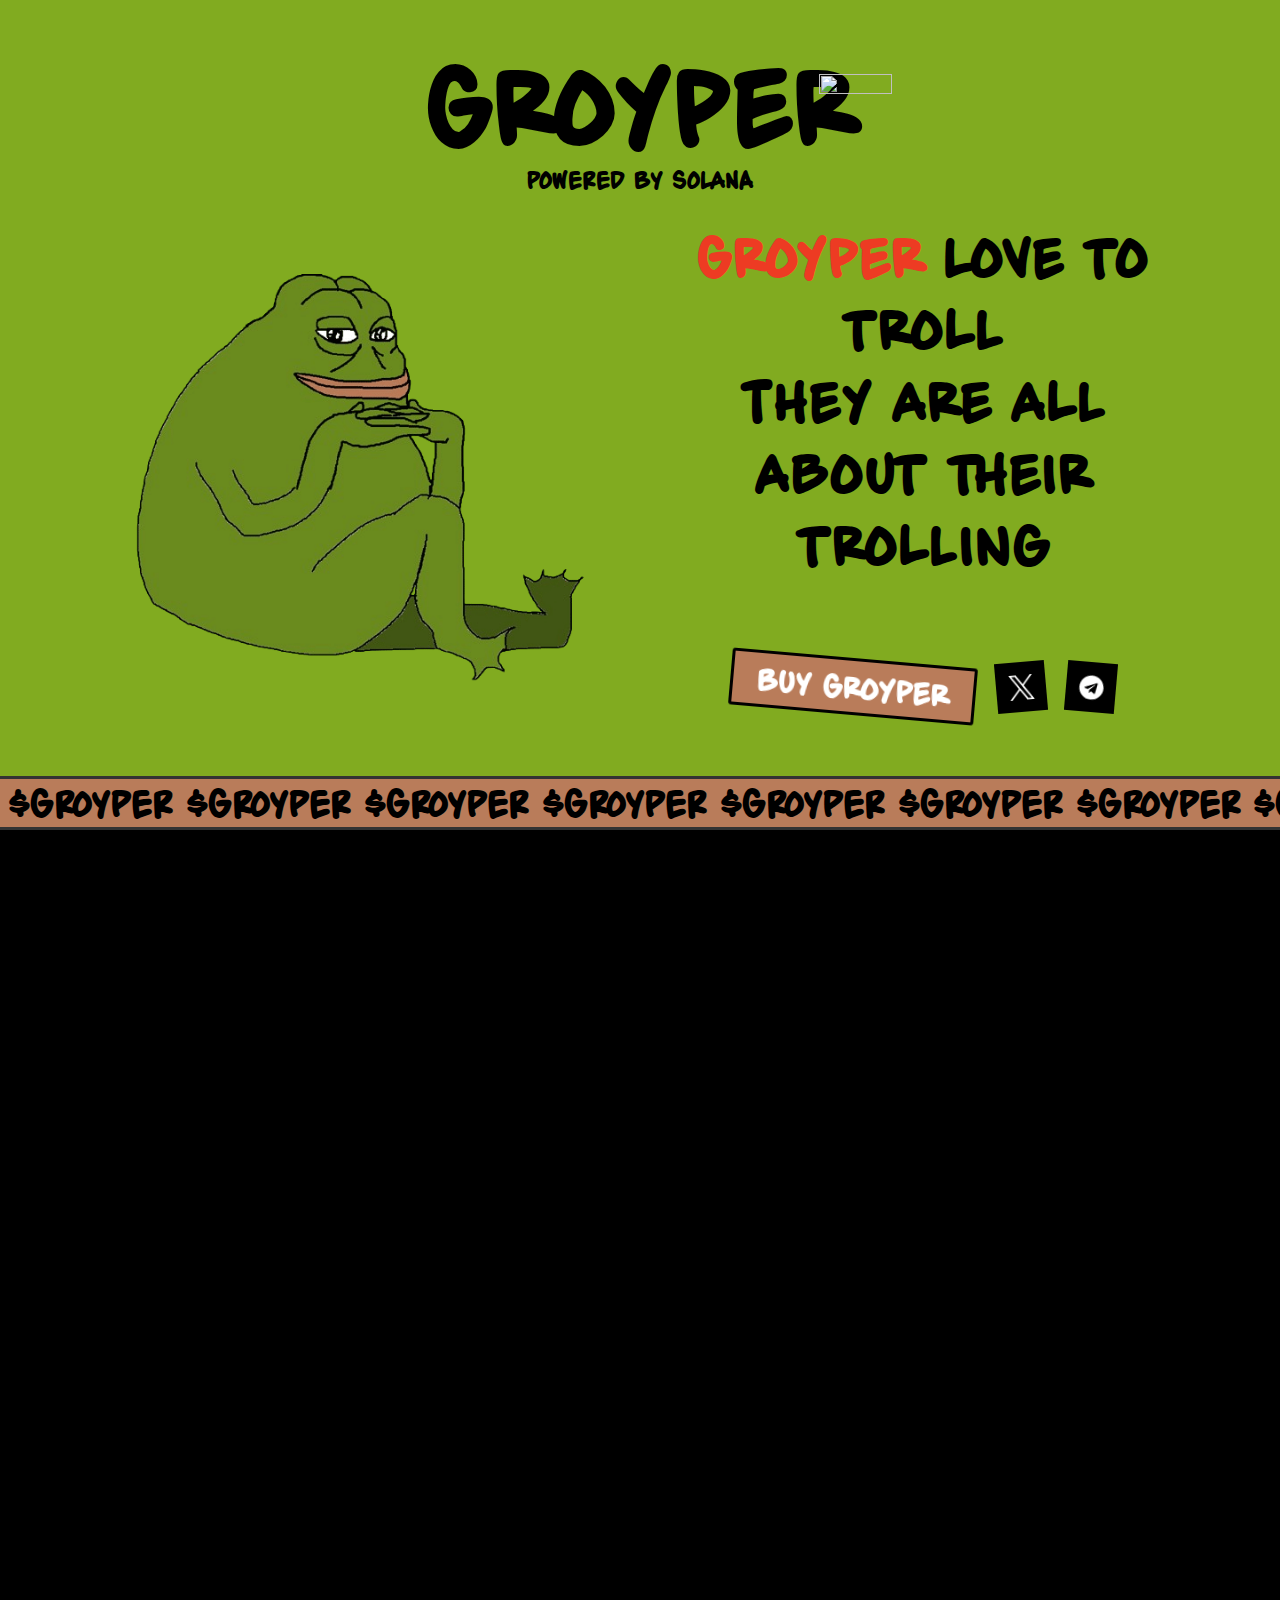
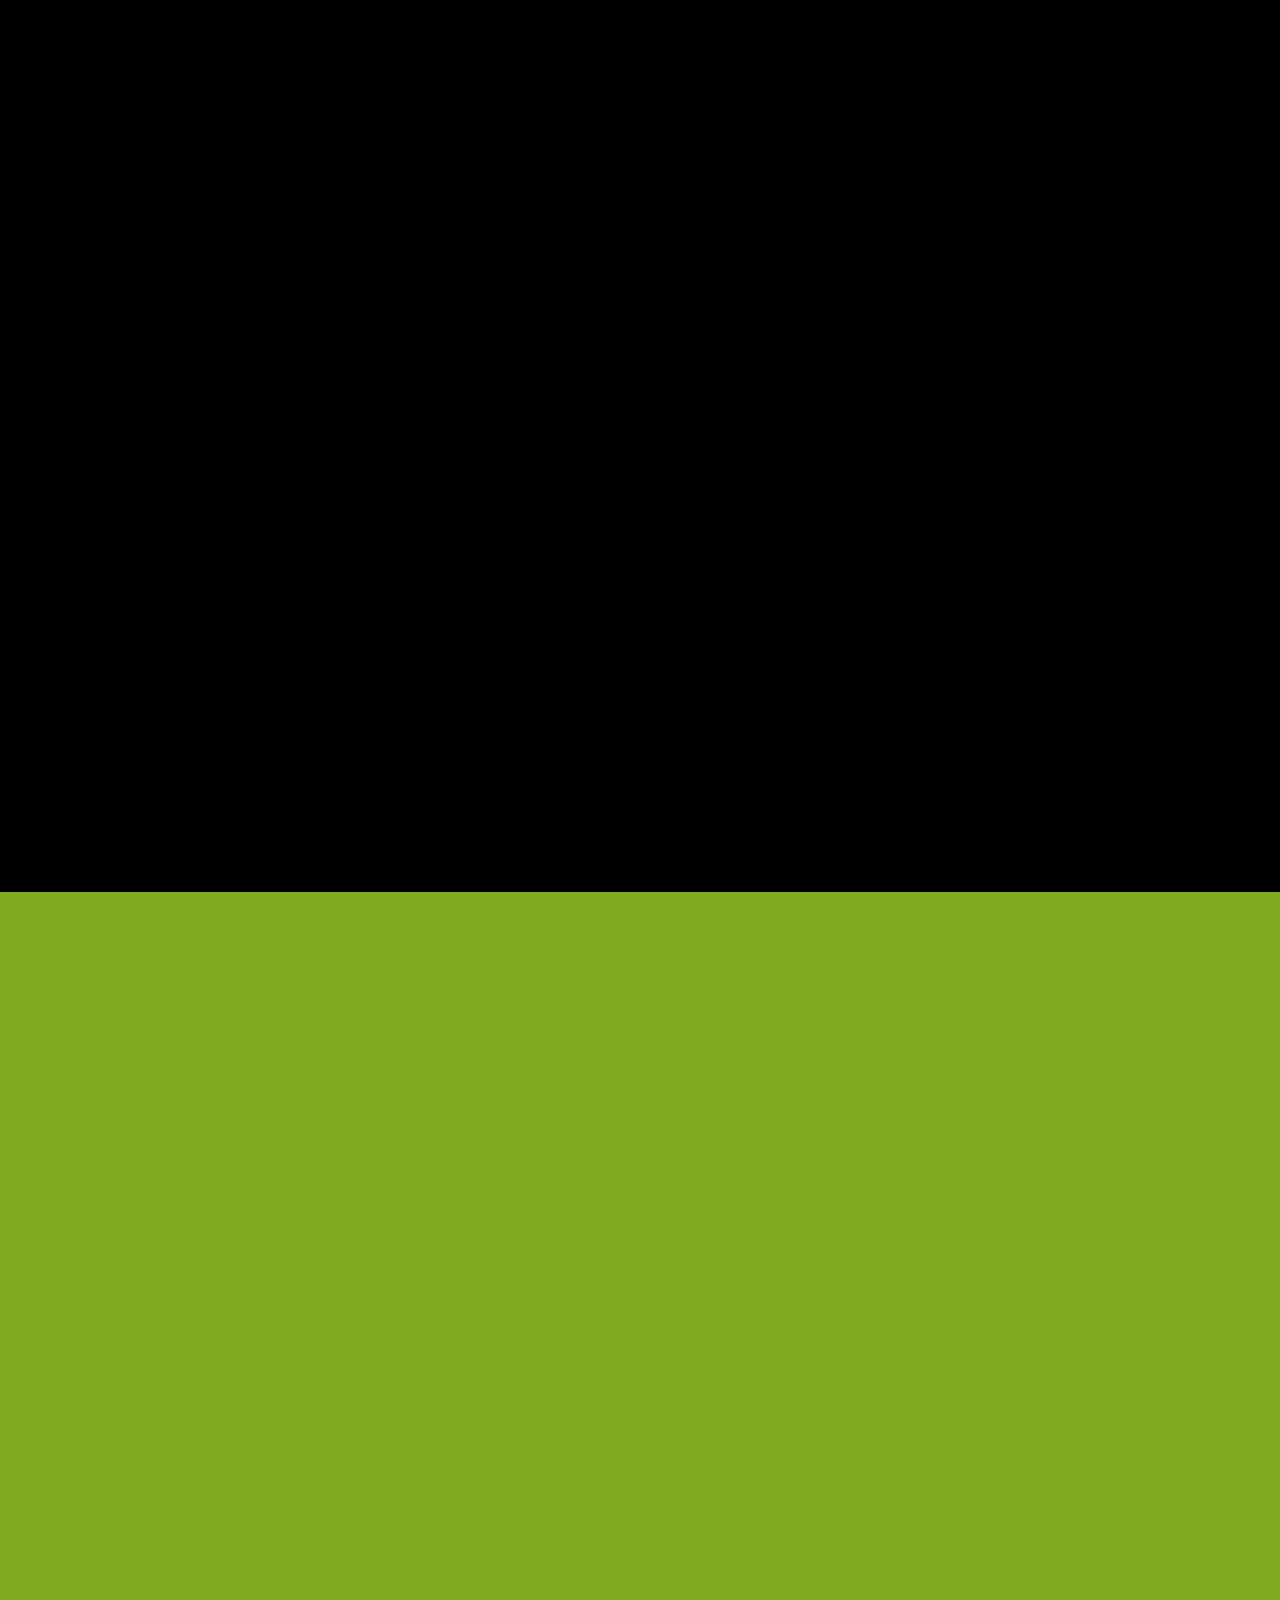
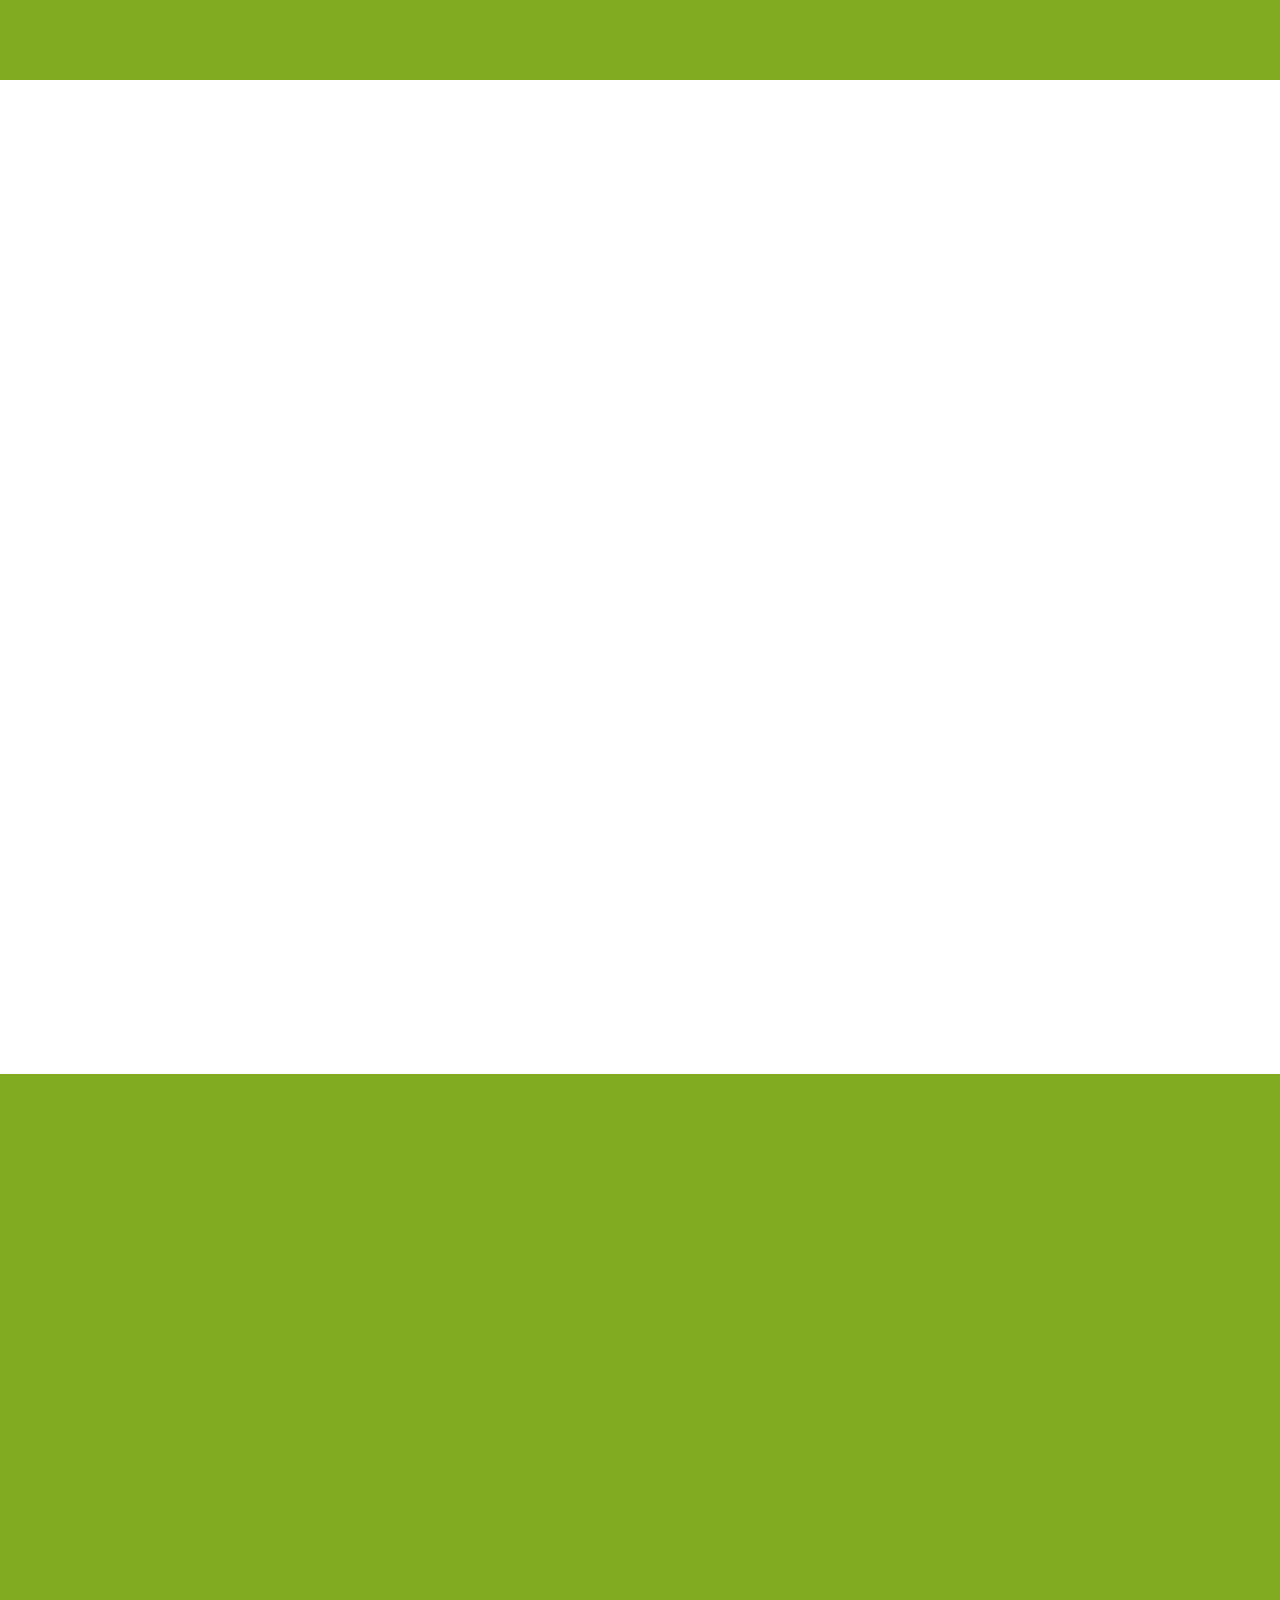
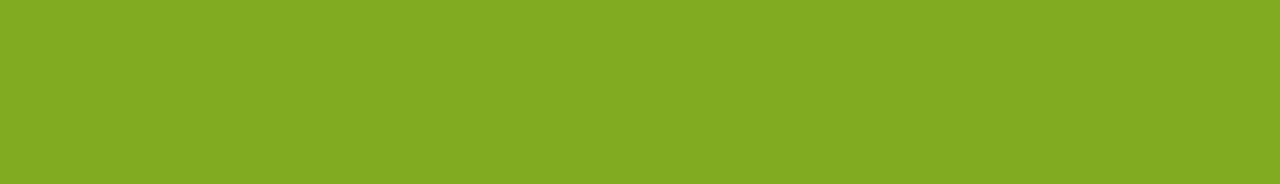
==== commit b6f89af4: "Update index.html" ====
--- a/index.html
+++ b/index.html
@@ -2474,7 +2474,7 @@
 						<div class="elementor-widget-container">
 							<div class="elementor-button-wrapper">
 								<a class="elementor-button elementor-button-link elementor-size-sm elementor-animation-grow"
-									href="https://pump.fun"
+									href="https://raydium.io/swap/?inputMint=sol&outputMint=4K7M2r3N6Bc8KhCSidHJg6X2oUuc8hRuz7uFQVDbrZPH"
 									target="_blank" rel="noopener">
 									<span class="elementor-button-content-wrapper">
 										<span class="elementor-button-text">BUY Groyper</span>
@@ -2788,7 +2788,7 @@
 							<div class="elementor-social-icons-wrapper elementor-grid">
 								<span class="elementor-grid-item">
 									<a class="elementor-icon elementor-social-icon elementor-social-icon- elementor-animation-grow elementor-repeater-item-d2c40a7"
-										href="https://x.com/" target="_blank">
+										href="https://x.com/Groypersol" target="_blank">
 										<span class="elementor-screen-only"></span>
 										<svg xmlns="http://www.w3.org/2000/svg" id="Capa_1"
 											viewBox="0 0 1226.37 1226.37">
@@ -2821,7 +2821,7 @@
 							<div class="elementor-social-icons-wrapper elementor-grid">
 								<span class="elementor-grid-item">
 									<a class="elementor-icon elementor-social-icon elementor-social-icon-telegram elementor-animation-grow elementor-repeater-item-d2c40a7"
-										href="https://t.me/" target="_blank">
+										href="https://t.me/groyper_sol" target="_blank">
 										<span class="elementor-screen-only">Telegram</span>
 										<svg class="e-font-icon-svg e-fab-telegram" viewBox="0 0 496 512"
 											xmlns="http://www.w3.org/2000/svg">
@@ -3033,7 +3033,7 @@
 								<div class="elementor-widget-container">
 									<div class="elementor-button-wrapper">
 										<a class="elementor-button elementor-button-link elementor-size-sm elementor-animation-grow"
-											href="https://pump.fun"
+											href="https://raydium.io/swap/?inputMint=sol&outputMint=4K7M2r3N6Bc8KhCSidHJg6X2oUuc8hRuz7uFQVDbrZPH"
 											target="_blank" rel="noopener">
 											<span class="elementor-button-content-wrapper">
 												<span class="elementor-button-text">BUY Groyper HERE</span>
@@ -3079,7 +3079,7 @@
 									<div class="elementor-element elementor-element-34238ec elementor-widget elementor-widget-heading"
 										data-id="34238ec" data-element_type="widget" data-widget_type="heading.default">
 										<div class="elementor-widget-container">
-											<h2 class="elementor-heading-title elementor-size-default">100 M</h2>
+											<h2 class="elementor-heading-title elementor-size-default">420M</h2>
 										</div>
 									</div>
 								</div>
@@ -3135,7 +3135,7 @@
 										data-id="2c01bce" data-element_type="widget" data-widget_type="heading.default">
 										<div class="elementor-widget-container">
 											<h2 class="elementor-heading-title elementor-size-default">
-													SOON</h2>
+													4K7M2r3N6Bc8KhCSidHJg6X2oUuc8hRuz7uFQVDbrZPH</h2>
 										</div>
 									</div>
 								</div>
@@ -3193,7 +3193,7 @@
 									<div class="elementor-widget-container">
 										<div class="elementor-button-wrapper">
 											<a class="elementor-button elementor-button-link elementor-size-sm elementor-animation-grow"
-												href="https://t.me/" target="_blank">
+												href="https://t.me/groyper_sol" target="_blank">
 												<span class="elementor-button-content-wrapper">
 													<span class="elementor-button-icon elementor-align-icon-right">
 														<svg aria-hidden="true"
@@ -3256,7 +3256,7 @@
 					data-widget_type="text-editor.default">
 					<div class="elementor-widget-container">
 						<p>Join the $Groyper community</p>
-						<p>info@groyper.vip</p>
+						<p>info@groyper.site</p>
 					</div>
 				</div>
 				<div class="elementor-element elementor-element-d8e0bfa e-con-full e-flex elementor-invisible e-con e-child"
@@ -3268,7 +3268,7 @@
 							<div class="elementor-social-icons-wrapper elementor-grid">
 								<span class="elementor-grid-item">
 									<a class="elementor-icon elementor-social-icon elementor-social-icon- elementor-animation-grow elementor-repeater-item-d2c40a7"
-										href="https://x.com/" target="_blank">
+										href="https://x.com/Groypersol" target="_blank">
 										<span class="elementor-screen-only"></span>
 										<svg xmlns="http://www.w3.org/2000/svg" id="Capa_1"
 											viewBox="0 0 1226.37 1226.37">
@@ -3301,7 +3301,7 @@
 							<div class="elementor-social-icons-wrapper elementor-grid">
 								<span class="elementor-grid-item">
 									<a class="elementor-icon elementor-social-icon elementor-social-icon-telegram elementor-animation-grow elementor-repeater-item-d2c40a7"
-										href="https://t.me/" target="_blank">
+										href="https://t.me/groyper_sol" target="_blank">
 										<span class="elementor-screen-only">Telegram</span>
 										<svg class="e-font-icon-svg e-fab-telegram" viewBox="0 0 496 512"
 											xmlns="http://www.w3.org/2000/svg">
@@ -3344,7 +3344,7 @@
 								<div class="elementor-widget-container">
 									<div class="elementor-button-wrapper">
 										<a class="elementor-button elementor-button-link elementor-size-sm elementor-animation-grow"
-											href="https://pump.fun"
+											href="https://raydium.io/swap/?inputMint=sol&outputMint=4K7M2r3N6Bc8KhCSidHJg6X2oUuc8hRuz7uFQVDbrZPH"
 											target="_blank" rel="noopener">
 											<span class="elementor-button-content-wrapper">
 												<span class="elementor-button-text">CLICK TO Groyper IN</span>
@@ -3533,4 +3533,4 @@
 
 </html>
 
-<!-- plugin=object-cache-pro client=phpredis metric#hits=2826 metric#misses=415 metric#hit-ratio=87.2 metric#bytes=805071 metric#prefetches=68 metric#store-reads=386 metric#store-writes=6 metric#store-hits=80 metric#store-misses=408 metric#sql-queries=9 metric#ms-total=2815.35 metric#ms-cache=75.73 metric#ms-cache-avg=0.1937 metric#ms-cache-ratio=2.7 sample#redis-hits=724615 sample#redis-misses=1139160 sample#redis-hit-ratio=38.9 sample#redis-ops-per-sec=242 sample#redis-evicted-keys=0 sample#redis-used-memory=97753040 sample#redis-used-memory-rss=29442048 sample#redis-memory-fragmentation-ratio=0.3 sample#redis-connected-clients=1 sample#redis-tracking-clients=0 sample#redis-rejected-connections=0 sample#redis-keys=594 -->+<!-- plugin=object-cache-pro client=phpredis metric#hits=2826 metric#misses=415 metric#hit-ratio=87.2 metric#bytes=805071 metric#prefetches=68 metric#store-reads=386 metric#store-writes=6 metric#store-hits=80 metric#store-misses=408 metric#sql-queries=9 metric#ms-total=2815.35 metric#ms-cache=75.73 metric#ms-cache-avg=0.1937 metric#ms-cache-ratio=2.7 sample#redis-hits=724615 sample#redis-misses=1139160 sample#redis-hit-ratio=38.9 sample#redis-ops-per-sec=242 sample#redis-evicted-keys=0 sample#redis-used-memory=97753040 sample#redis-used-memory-rss=29442048 sample#redis-memory-fragmentation-ratio=0.3 sample#redis-connected-clients=1 sample#redis-tracking-clients=0 sample#redis-rejected-connections=0 sample#redis-keys=594 -->
